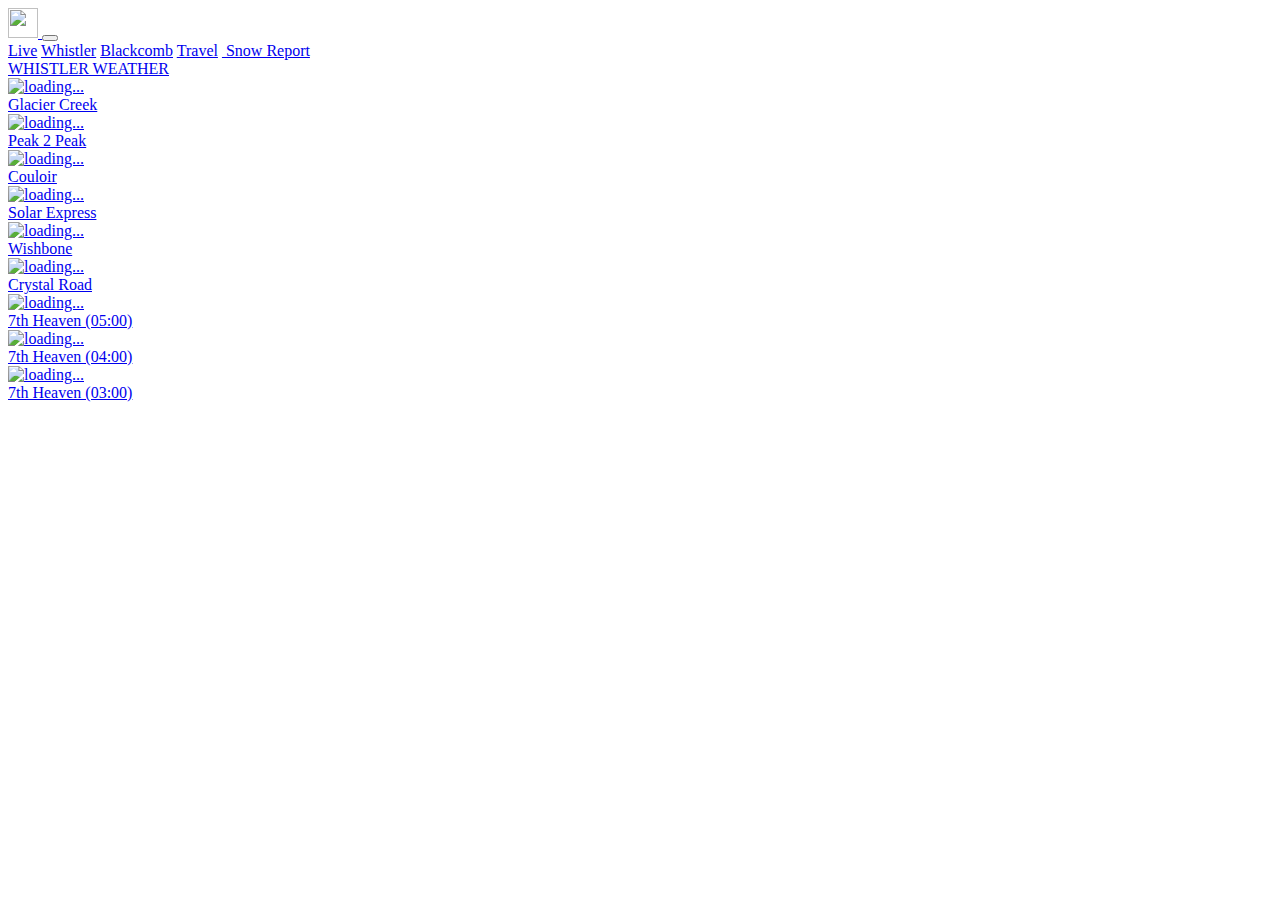
==== blackcomb.html @ 892f2b1a "rm unused css dependency" ====
<!DOCTYPE html>
<html>
    <head>
        <title>Live Stream</title>
        <meta charset="utf-8">
        <meta name="viewport" content="width=device-width, initial-scale=1">
        <script src="https://kit.fontawesome.com/9d6352f212.js" crossorigin="anonymous"></script>
        <link rel="icon" type="image/x-icon" href="images/favicon.ico" />
        <!-- Bootstrap CSS (v5) -->
        <link href="https://cdn.jsdelivr.net/npm/bootstrap@5.2.0/dist/css/bootstrap.min.css" rel="stylesheet" integrity="sha384-gH2yIJqKdNHPEq0n4Mqa/HGKIhSkIHeL5AyhkYV8i59U5AR6csBvApHHNl/vI1Bx" crossorigin="anonymous">
    </head>

    <body>
        
        <!-- Navbar -->
        <nav class="navbar sticky-top navbar-expand-lg navbar-dark bg-dark">
            <div class="container-fluid">
                <a class="navbar-brand" href="#">
                    <img src="images/logo.svg" width="30" height="30" alt="">
                </a>
                <button class="navbar-toggler" type="button" data-bs-toggle="collapse" data-bs-target="#navbarNav" aria-controls="navbarNav" aria-expanded="false" aria-label="Toggle navigation">
                    <span class="navbar-toggler-icon"></span>
                </button>
                <div class="collapse navbar-collapse" id="navbarNav">
                <div class="navbar-nav">
                    <a class="nav-link" aria-current="page" href="index.html">Live</a>
                    <a class="nav-link" href="whistler.html">Whistler</a>
                    <a class="nav-link active" href="blackcomb.html">Blackcomb</a>
                    <a class="nav-link" href="travel.html">Travel</a>
                    <a class="nav-link" href="https://secure.whistlerblackcomb.com/TomPDF/Default.aspx?Season=1&Type=bg"><i class="fa-solid fa-cloud-arrow-down"></i>&nbspSnow Report</a>
                </div>
                </div>
            </div>
        </nav>

        <!-- Weather widget -->
        <div>
            <a class="weatherwidget-io" href="https://forecast7.com/en/50d12n122d96/whistler/?unit=us" data-label_1="WHISTLER" data-label_2="WEATHER" data-theme="weather_one" >WHISTLER WEATHER</a>
            <script>
            !function(d,s,id){var js,fjs=d.getElementsByTagName(s)[0];if(!d.getElementById(id)){js=d.createElement(s);js.id=id;js.src='https://weatherwidget.io/js/widget.min.js';fjs.parentNode.insertBefore(js,fjs);}}(document,'script','weatherwidget-io-js');
            </script>
        </div>

        <!-- Main content -->
        <div class="containter-fluid p-3">

            <div class="row text-center mt-1 mb-3">
                <div class="col-lg-4">
                    <a class="fw-bold text-decoration-none" href="https://common.snow.com/Mtncams/3glaciercreek.jpg" target="_blank">
                        <img src="https://common.snow.com/Mtncams/3glaciercreek.jpg" style="width:100%" loading="lazy" alt="loading...">
                        <div class="text">Glacier Creek</div>
                    </a>
                </div>

                <div class="col-lg-4">
                    <a class="fw-bold text-decoration-none" href="https://common.snow.com/Mtncams/6p2p.jpg" target="_blank">
                        <img src="https://common.snow.com/Mtncams/6p2p.jpg" style="width:100%" loading="lazy" alt="loading...">
                        <div class="text">Peak 2 Peak</div>
                    </a>
                </div>

                <div class="col-lg-4">
                    <a class="fw-bold text-decoration-none" href="https://common.snow.com/Mtncams/5couloir.jpg" target="_blank">
                        <img src="https://common.snow.com/Mtncams/5couloir.jpg" style="width:100%" loading="lazy" alt="loading...">
                        <div class="text">Couloir</div>
                    </a>
                </div>
            </div>

            <div class="row text-center my-3">
                <div class="col-lg-4">
                    <a class="fw-bold text-decoration-none" href="https://common.snow.com/Mtncams/1solar.jpg" target="_blank">                                
                        <img src="https://common.snow.com/Mtncams/1solar.jpg" style="width:100%" loading="lazy" alt="loading...">
                        <div class="text">Solar Express</div>
                    </a>
                </div>

                <div class="col-lg-4">
                    <a class="fw-bold text-decoration-none" href="https://common.snow.com/Mtncams/2wishbone.jpg" target="_blank">
                        <img src="https://common.snow.com/Mtncams/2wishbone.jpg" style="width:100%" loading="lazy" alt="loading...">
                        <div class="text">Wishbone</div>
                    </a>
                </div>

                <div class="col-lg-4">
                    <a class="fw-bold text-decoration-none" href="https://www.whistlerpeak.com/wx_img/b4_L.jpg" target="_blank">
                        <img src="https://www.whistlerpeak.com/wx_img/b4_L.jpg" style="width:100%" loading="lazy" alt="loading...">
                        <div class="text">Crystal Road</div>
                    </a>
                </div>
            </div>

            <div class="row text-center my-3">
                <div class="col-lg-4 fw-bold">
                    <a id="seventh-a-href" class="fw-bold text-decoration-none" href="#" target="_blank">
                        <img id="seventh-a" src="" style="width:100%" loading="lazy" alt="loading...">
                        <div id="seventh-a-lbl" class="text"></div>
                    </a>
                </div>

                <div class="col-lg-4 fw-bold">
                    <a id="seventh-b-href" class="fw-bold text-decoration-none" href="#" target="_blank">
                        <img id="seventh-b" src="" style="width:100%" loading="lazy" alt="loading...">
                        <div id="seventh-b-lbl" class="text"></div>
                    </a>
                </div>

                <div class="col-lg-4 fw-bold">
                    <a id="seventh-c-href" class="fw-bold text-decoration-none" href="#" target="_blank">
                        <img id="seventh-c" src="" style="width:100%" loading="lazy" alt="loading...">
                        <div id="seventh-c-lbl" class="text"></div>
                    </a>
                </div>
            </div>

        </div>


        <!-- jQuery first, then Popper.js + Bootstrap JS -->
        <script src="https://code.jquery.com/jquery-3.5.1.slim.min.js" integrity="sha384-DfXdz2htPH0lsSSs5nCTpuj/zy4C+OGpamoFVy38MVBnE+IbbVYUew+OrCXaRkfj" crossorigin="anonymous"></script>
        <!-- JavaScript Bundle with Popper -->
        <script src="https://cdn.jsdelivr.net/npm/bootstrap@5.2.0/dist/js/bootstrap.bundle.min.js" integrity="sha384-A3rJD856KowSb7dwlZdYEkO39Gagi7vIsF0jrRAoQmDKKtQBHUuLZ9AsSv4jD4Xa" crossorigin="anonymous"></script>

        <!-- Seventh heaven cams -->
        <script type="text/javascript">
            n = new Date();
            y = n.getFullYear();
            m = n.getMonth() + 1; // returns (0-11). January = 0
            d = n.getDate();
            h = n.getHours();
    
            var h1;
            var h2;
            var h3;
    
            if (d < 10) {
                d = '0' + d;
            }
            if (m < 10) {
                m = '0' + m;
            }
            if (h > 2) {
                if (h < 10) {
                    h1 = '0' + h;
                    h2 = '0' + (h - 1);
                    h3 = '0' + (h - 2);
                } else {
                    h1 = h;
                    if (h - 1 < 10) {
                        h2 = '0' + (h - 1);
                    } else {
                        h2 = h - 1;
                    }
                    if (h - 2 < 10) {
                        h3 = '0' + (h - 2);
                    } else {
                        h3 = h - 2;
                    }
                }
            } else {
                h1 = h;
                h2 = h;
                h3 = h;
            }
            var a_link = "https://whistlerpeak.com/wx_img/seventh/" + y + "-" + m + "-" + d + "-" + h1 + ".jpg";
            var b_link = "https://whistlerpeak.com/wx_img/seventh/" + y + "-" + m + "-" + d + "-" + h2 + ".jpg";
            var c_link = "https://whistlerpeak.com/wx_img/seventh/" + y + "-" + m + "-" + d + "-" + h3 + ".jpg";
            document.getElementById("seventh-a").src = a_link;
            document.getElementById("seventh-b").src = b_link;
            document.getElementById("seventh-c").src = c_link;
            document.getElementById("seventh-a-href").href = a_link;
            document.getElementById("seventh-b-href").href = b_link;
            document.getElementById("seventh-c-href").href = c_link;
            document.getElementById("seventh-a-lbl").innerHTML = "7th Heaven (" + h1 + ":00)";
            document.getElementById("seventh-b-lbl").innerHTML = "7th Heaven (" + h2 + ":00)";
            document.getElementById("seventh-c-lbl").innerHTML = "7th Heaven (" + h3 + ":00)";
        </script>
    </body>
</html>
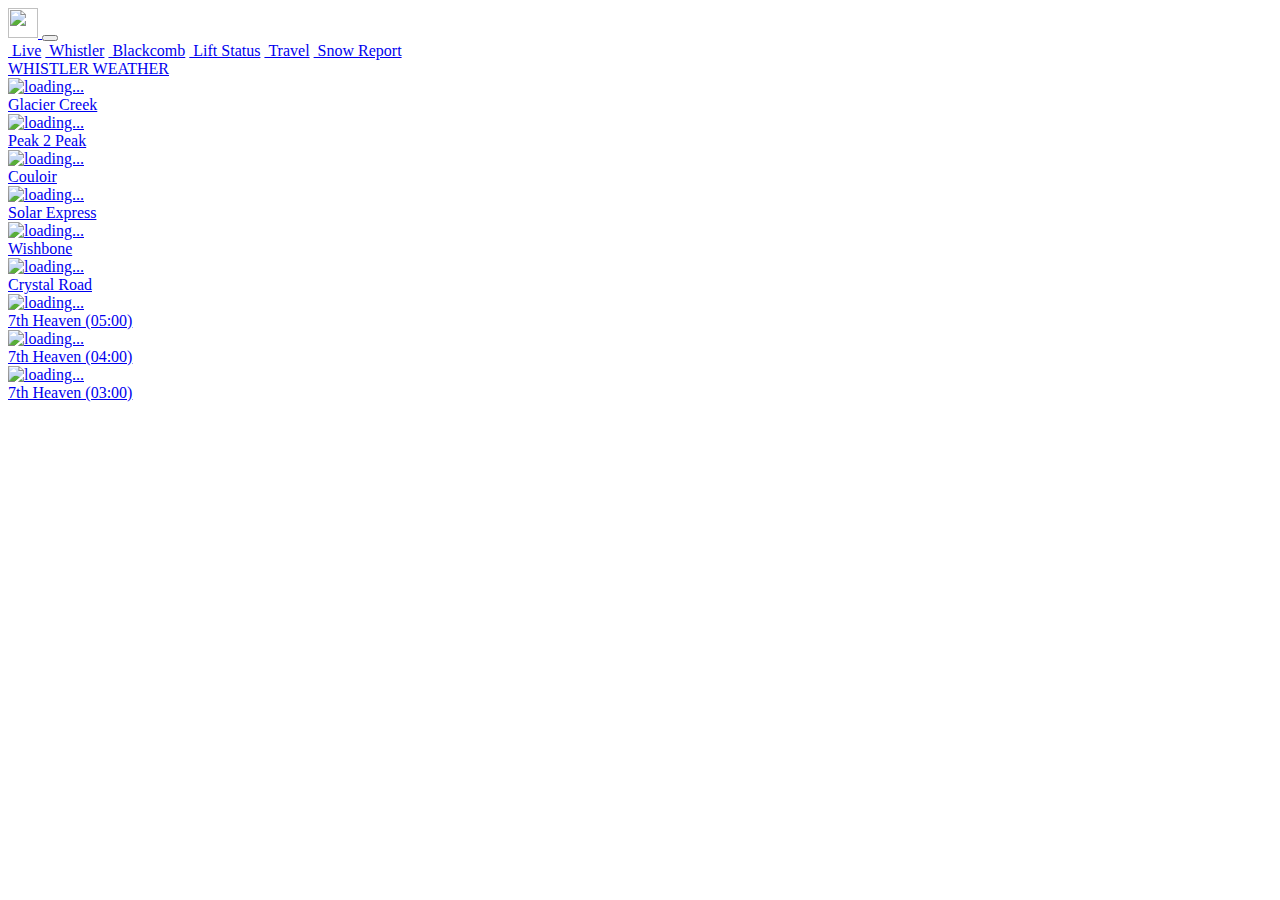
==== commit e7c93a91: "reformat index, update navbar" ====
--- a/blackcomb.html
+++ b/blackcomb.html
@@ -1,179 +1,349 @@
 <!DOCTYPE html>
 <html>
-    <head>
-        <title>Live Stream</title>
-        <meta charset="utf-8">
-        <meta name="viewport" content="width=device-width, initial-scale=1">
-        <script src="https://kit.fontawesome.com/9d6352f212.js" crossorigin="anonymous"></script>
-        <link rel="icon" type="image/x-icon" href="images/favicon.ico" />
-        <!-- Bootstrap CSS (v5) -->
-        <link href="https://cdn.jsdelivr.net/npm/bootstrap@5.2.0/dist/css/bootstrap.min.css" rel="stylesheet" integrity="sha384-gH2yIJqKdNHPEq0n4Mqa/HGKIhSkIHeL5AyhkYV8i59U5AR6csBvApHHNl/vI1Bx" crossorigin="anonymous">
-    </head>
-
-    <body>
-        
-        <!-- Navbar -->
-        <nav class="navbar sticky-top navbar-expand-lg navbar-dark bg-dark">
-            <div class="container-fluid">
-                <a class="navbar-brand" href="#">
-                    <img src="images/logo.svg" width="30" height="30" alt="">
-                </a>
-                <button class="navbar-toggler" type="button" data-bs-toggle="collapse" data-bs-target="#navbarNav" aria-controls="navbarNav" aria-expanded="false" aria-label="Toggle navigation">
-                    <span class="navbar-toggler-icon"></span>
-                </button>
-                <div class="collapse navbar-collapse" id="navbarNav">
-                <div class="navbar-nav">
-                    <a class="nav-link" aria-current="page" href="index.html">Live</a>
-                    <a class="nav-link" href="whistler.html">Whistler</a>
-                    <a class="nav-link active" href="blackcomb.html">Blackcomb</a>
-                    <a class="nav-link" href="travel.html">Travel</a>
-                    <a class="nav-link" href="https://secure.whistlerblackcomb.com/TomPDF/Default.aspx?Season=1&Type=bg"><i class="fa-solid fa-cloud-arrow-down"></i>&nbspSnow Report</a>
-                </div>
-                </div>
-            </div>
-        </nav>
-
-        <!-- Weather widget -->
-        <div>
-            <a class="weatherwidget-io" href="https://forecast7.com/en/50d12n122d96/whistler/?unit=us" data-label_1="WHISTLER" data-label_2="WEATHER" data-theme="weather_one" >WHISTLER WEATHER</a>
-            <script>
-            !function(d,s,id){var js,fjs=d.getElementsByTagName(s)[0];if(!d.getElementById(id)){js=d.createElement(s);js.id=id;js.src='https://weatherwidget.io/js/widget.min.js';fjs.parentNode.insertBefore(js,fjs);}}(document,'script','weatherwidget-io-js');
-            </script>
-        </div>
-
-        <!-- Main content -->
-        <div class="containter-fluid p-3">
-
-            <div class="row text-center mt-1 mb-3">
-                <div class="col-lg-4">
-                    <a class="fw-bold text-decoration-none" href="https://common.snow.com/Mtncams/3glaciercreek.jpg" target="_blank">
-                        <img src="https://common.snow.com/Mtncams/3glaciercreek.jpg" style="width:100%" loading="lazy" alt="loading...">
-                        <div class="text">Glacier Creek</div>
-                    </a>
-                </div>
-
-                <div class="col-lg-4">
-                    <a class="fw-bold text-decoration-none" href="https://common.snow.com/Mtncams/6p2p.jpg" target="_blank">
-                        <img src="https://common.snow.com/Mtncams/6p2p.jpg" style="width:100%" loading="lazy" alt="loading...">
-                        <div class="text">Peak 2 Peak</div>
-                    </a>
-                </div>
-
-                <div class="col-lg-4">
-                    <a class="fw-bold text-decoration-none" href="https://common.snow.com/Mtncams/5couloir.jpg" target="_blank">
-                        <img src="https://common.snow.com/Mtncams/5couloir.jpg" style="width:100%" loading="lazy" alt="loading...">
-                        <div class="text">Couloir</div>
-                    </a>
-                </div>
-            </div>
-
-            <div class="row text-center my-3">
-                <div class="col-lg-4">
-                    <a class="fw-bold text-decoration-none" href="https://common.snow.com/Mtncams/1solar.jpg" target="_blank">                                
-                        <img src="https://common.snow.com/Mtncams/1solar.jpg" style="width:100%" loading="lazy" alt="loading...">
-                        <div class="text">Solar Express</div>
-                    </a>
-                </div>
-
-                <div class="col-lg-4">
-                    <a class="fw-bold text-decoration-none" href="https://common.snow.com/Mtncams/2wishbone.jpg" target="_blank">
-                        <img src="https://common.snow.com/Mtncams/2wishbone.jpg" style="width:100%" loading="lazy" alt="loading...">
-                        <div class="text">Wishbone</div>
-                    </a>
-                </div>
-
-                <div class="col-lg-4">
-                    <a class="fw-bold text-decoration-none" href="https://www.whistlerpeak.com/wx_img/b4_L.jpg" target="_blank">
-                        <img src="https://www.whistlerpeak.com/wx_img/b4_L.jpg" style="width:100%" loading="lazy" alt="loading...">
-                        <div class="text">Crystal Road</div>
-                    </a>
-                </div>
-            </div>
-
-            <div class="row text-center my-3">
-                <div class="col-lg-4 fw-bold">
-                    <a id="seventh-a-href" class="fw-bold text-decoration-none" href="#" target="_blank">
-                        <img id="seventh-a" src="" style="width:100%" loading="lazy" alt="loading...">
-                        <div id="seventh-a-lbl" class="text"></div>
-                    </a>
-                </div>
-
-                <div class="col-lg-4 fw-bold">
-                    <a id="seventh-b-href" class="fw-bold text-decoration-none" href="#" target="_blank">
-                        <img id="seventh-b" src="" style="width:100%" loading="lazy" alt="loading...">
-                        <div id="seventh-b-lbl" class="text"></div>
-                    </a>
-                </div>
-
-                <div class="col-lg-4 fw-bold">
-                    <a id="seventh-c-href" class="fw-bold text-decoration-none" href="#" target="_blank">
-                        <img id="seventh-c" src="" style="width:100%" loading="lazy" alt="loading...">
-                        <div id="seventh-c-lbl" class="text"></div>
-                    </a>
-                </div>
-            </div>
-
-        </div>
-
-
-        <!-- jQuery first, then Popper.js + Bootstrap JS -->
-        <script src="https://code.jquery.com/jquery-3.5.1.slim.min.js" integrity="sha384-DfXdz2htPH0lsSSs5nCTpuj/zy4C+OGpamoFVy38MVBnE+IbbVYUew+OrCXaRkfj" crossorigin="anonymous"></script>
-        <!-- JavaScript Bundle with Popper -->
-        <script src="https://cdn.jsdelivr.net/npm/bootstrap@5.2.0/dist/js/bootstrap.bundle.min.js" integrity="sha384-A3rJD856KowSb7dwlZdYEkO39Gagi7vIsF0jrRAoQmDKKtQBHUuLZ9AsSv4jD4Xa" crossorigin="anonymous"></script>
-
-        <!-- Seventh heaven cams -->
-        <script type="text/javascript">
-            n = new Date();
-            y = n.getFullYear();
-            m = n.getMonth() + 1; // returns (0-11). January = 0
-            d = n.getDate();
-            h = n.getHours();
-    
-            var h1;
-            var h2;
-            var h3;
-    
-            if (d < 10) {
-                d = '0' + d;
-            }
-            if (m < 10) {
-                m = '0' + m;
-            }
-            if (h > 2) {
-                if (h < 10) {
-                    h1 = '0' + h;
-                    h2 = '0' + (h - 1);
-                    h3 = '0' + (h - 2);
-                } else {
-                    h1 = h;
-                    if (h - 1 < 10) {
-                        h2 = '0' + (h - 1);
-                    } else {
-                        h2 = h - 1;
-                    }
-                    if (h - 2 < 10) {
-                        h3 = '0' + (h - 2);
-                    } else {
-                        h3 = h - 2;
-                    }
-                }
-            } else {
-                h1 = h;
-                h2 = h;
-                h3 = h;
-            }
-            var a_link = "https://whistlerpeak.com/wx_img/seventh/" + y + "-" + m + "-" + d + "-" + h1 + ".jpg";
-            var b_link = "https://whistlerpeak.com/wx_img/seventh/" + y + "-" + m + "-" + d + "-" + h2 + ".jpg";
-            var c_link = "https://whistlerpeak.com/wx_img/seventh/" + y + "-" + m + "-" + d + "-" + h3 + ".jpg";
-            document.getElementById("seventh-a").src = a_link;
-            document.getElementById("seventh-b").src = b_link;
-            document.getElementById("seventh-c").src = c_link;
-            document.getElementById("seventh-a-href").href = a_link;
-            document.getElementById("seventh-b-href").href = b_link;
-            document.getElementById("seventh-c-href").href = c_link;
-            document.getElementById("seventh-a-lbl").innerHTML = "7th Heaven (" + h1 + ":00)";
-            document.getElementById("seventh-b-lbl").innerHTML = "7th Heaven (" + h2 + ":00)";
-            document.getElementById("seventh-c-lbl").innerHTML = "7th Heaven (" + h3 + ":00)";
-        </script>
-    </body>
-</html>+  <head>
+    <title>Blackcomb</title>
+    <meta charset="utf-8" />
+    <meta name="viewport" content="width=device-width, initial-scale=1" />
+    <script
+      src="https://kit.fontawesome.com/9d6352f212.js"
+      crossorigin="anonymous"
+    ></script>
+    <link rel="icon" type="image/x-icon" href="images/favicon.ico" />
+    <!-- Bootstrap CSS (v5) -->
+    <link
+      href="https://cdn.jsdelivr.net/npm/bootstrap@5.2.0/dist/css/bootstrap.min.css"
+      rel="stylesheet"
+      integrity="sha384-gH2yIJqKdNHPEq0n4Mqa/HGKIhSkIHeL5AyhkYV8i59U5AR6csBvApHHNl/vI1Bx"
+      crossorigin="anonymous"
+    />
+  </head>
+
+  <body>
+    <!-- Navbar -->
+    <nav class="navbar sticky-top navbar-expand-lg navbar-dark bg-dark">
+      <div class="container-fluid">
+        <a class="navbar-brand" href="#">
+          <img src="images/logo.svg" width="30" height="30" alt="" />
+        </a>
+        <button
+          class="navbar-toggler"
+          type="button"
+          data-bs-toggle="collapse"
+          data-bs-target="#navbarNav"
+          aria-controls="navbarNav"
+          aria-expanded="false"
+          aria-label="Toggle navigation"
+        >
+          <span class="navbar-toggler-icon"></span>
+        </button>
+        <div class="collapse navbar-collapse" id="navbarNav">
+          <div class="navbar-nav">
+            <a class="nav-link active" aria-current="page" href="index.html"
+              ><i class="fa-solid fa-circle-play"></i>&nbspLive</a
+            >
+            <a class="nav-link" href="whistler.html"
+              ><i class="fa-solid fa-mountain"></i>&nbspWhistler</a
+            >
+            <a class="nav-link" href="blackcomb.html"
+              ><i class="fa-solid fa-mountain"></i>&nbspBlackcomb</a
+            >
+            <a
+              class="nav-link"
+              href="https://www.whistlerblackcomb.com/the-mountain/mountain-conditions/terrain-and-lift-status.aspx"
+              ><i class="fa-solid fa-cable-car"></i>&nbspLift Status</a
+            >
+            <a class="nav-link" href="travel.html"
+              ><i class="fa-solid fa-car"></i>&nbspTravel</a
+            >
+            <a
+              class="nav-link"
+              href="https://secure.whistlerblackcomb.com/TomPDF/Default.aspx?Season=1&Type=bg"
+              ><i class="fa-solid fa-cloud-arrow-down"></i>&nbspSnow Report</a
+            >
+          </div>
+        </div>
+      </div>
+    </nav>
+
+    <!-- Weather widget -->
+    <div>
+      <a
+        class="weatherwidget-io"
+        href="https://forecast7.com/en/50d12n122d96/whistler/?unit=us"
+        data-label_1="WHISTLER"
+        data-label_2="WEATHER"
+        data-theme="weather_one"
+        >WHISTLER WEATHER</a
+      >
+      <script>
+        !(function (d, s, id) {
+          var js,
+            fjs = d.getElementsByTagName(s)[0];
+          if (!d.getElementById(id)) {
+            js = d.createElement(s);
+            js.id = id;
+            js.src = "https://weatherwidget.io/js/widget.min.js";
+            fjs.parentNode.insertBefore(js, fjs);
+          }
+        })(document, "script", "weatherwidget-io-js");
+      </script>
+    </div>
+
+    <!-- Main content -->
+    <div class="containter-fluid p-3">
+      <div class="row text-center mt-1 mb-3">
+        <div class="col-lg-4">
+          <a
+            class="fw-bold text-decoration-none"
+            href="https://common.snow.com/Mtncams/3glaciercreek.jpg"
+            target="_blank"
+          >
+            <img
+              src="https://common.snow.com/Mtncams/3glaciercreek.jpg"
+              style="width: 100%"
+              loading="lazy"
+              alt="loading..."
+            />
+            <div class="text">Glacier Creek</div>
+          </a>
+        </div>
+
+        <div class="col-lg-4">
+          <a
+            class="fw-bold text-decoration-none"
+            href="https://common.snow.com/Mtncams/6p2p.jpg"
+            target="_blank"
+          >
+            <img
+              src="https://common.snow.com/Mtncams/6p2p.jpg"
+              style="width: 100%"
+              loading="lazy"
+              alt="loading..."
+            />
+            <div class="text">Peak 2 Peak</div>
+          </a>
+        </div>
+
+        <div class="col-lg-4">
+          <a
+            class="fw-bold text-decoration-none"
+            href="https://common.snow.com/Mtncams/5couloir.jpg"
+            target="_blank"
+          >
+            <img
+              src="https://common.snow.com/Mtncams/5couloir.jpg"
+              style="width: 100%"
+              loading="lazy"
+              alt="loading..."
+            />
+            <div class="text">Couloir</div>
+          </a>
+        </div>
+      </div>
+
+      <div class="row text-center my-3">
+        <div class="col-lg-4">
+          <a
+            class="fw-bold text-decoration-none"
+            href="https://common.snow.com/Mtncams/1solar.jpg"
+            target="_blank"
+          >
+            <img
+              src="https://common.snow.com/Mtncams/1solar.jpg"
+              style="width: 100%"
+              loading="lazy"
+              alt="loading..."
+            />
+            <div class="text">Solar Express</div>
+          </a>
+        </div>
+
+        <div class="col-lg-4">
+          <a
+            class="fw-bold text-decoration-none"
+            href="https://common.snow.com/Mtncams/2wishbone.jpg"
+            target="_blank"
+          >
+            <img
+              src="https://common.snow.com/Mtncams/2wishbone.jpg"
+              style="width: 100%"
+              loading="lazy"
+              alt="loading..."
+            />
+            <div class="text">Wishbone</div>
+          </a>
+        </div>
+
+        <div class="col-lg-4">
+          <a
+            class="fw-bold text-decoration-none"
+            href="https://www.whistlerpeak.com/wx_img/b4_L.jpg"
+            target="_blank"
+          >
+            <img
+              src="https://www.whistlerpeak.com/wx_img/b4_L.jpg"
+              style="width: 100%"
+              loading="lazy"
+              alt="loading..."
+            />
+            <div class="text">Crystal Road</div>
+          </a>
+        </div>
+      </div>
+
+      <div class="row text-center my-3">
+        <div class="col-lg-4 fw-bold">
+          <a
+            id="seventh-a-href"
+            class="fw-bold text-decoration-none"
+            href="#"
+            target="_blank"
+          >
+            <img
+              id="seventh-a"
+              src=""
+              style="width: 100%"
+              loading="lazy"
+              alt="loading..."
+            />
+            <div id="seventh-a-lbl" class="text"></div>
+          </a>
+        </div>
+
+        <div class="col-lg-4 fw-bold">
+          <a
+            id="seventh-b-href"
+            class="fw-bold text-decoration-none"
+            href="#"
+            target="_blank"
+          >
+            <img
+              id="seventh-b"
+              src=""
+              style="width: 100%"
+              loading="lazy"
+              alt="loading..."
+            />
+            <div id="seventh-b-lbl" class="text"></div>
+          </a>
+        </div>
+
+        <div class="col-lg-4 fw-bold">
+          <a
+            id="seventh-c-href"
+            class="fw-bold text-decoration-none"
+            href="#"
+            target="_blank"
+          >
+            <img
+              id="seventh-c"
+              src=""
+              style="width: 100%"
+              loading="lazy"
+              alt="loading..."
+            />
+            <div id="seventh-c-lbl" class="text"></div>
+          </a>
+        </div>
+      </div>
+    </div>
+
+    <!-- jQuery first, then Popper.js + Bootstrap JS -->
+    <script
+      src="https://code.jquery.com/jquery-3.5.1.slim.min.js"
+      integrity="sha384-DfXdz2htPH0lsSSs5nCTpuj/zy4C+OGpamoFVy38MVBnE+IbbVYUew+OrCXaRkfj"
+      crossorigin="anonymous"
+    ></script>
+    <!-- JavaScript Bundle with Popper -->
+    <script
+      src="https://cdn.jsdelivr.net/npm/bootstrap@5.2.0/dist/js/bootstrap.bundle.min.js"
+      integrity="sha384-A3rJD856KowSb7dwlZdYEkO39Gagi7vIsF0jrRAoQmDKKtQBHUuLZ9AsSv4jD4Xa"
+      crossorigin="anonymous"
+    ></script>
+
+    <!-- Seventh heaven cams -->
+    <script type="text/javascript">
+      n = new Date();
+      y = n.getFullYear();
+      m = n.getMonth() + 1; // returns (0-11). January = 0
+      d = n.getDate();
+      h = n.getHours();
+
+      var h1;
+      var h2;
+      var h3;
+
+      if (d < 10) {
+        d = "0" + d;
+      }
+      if (m < 10) {
+        m = "0" + m;
+      }
+      if (h > 2) {
+        if (h < 10) {
+          h1 = "0" + h;
+          h2 = "0" + (h - 1);
+          h3 = "0" + (h - 2);
+        } else {
+          h1 = h;
+          if (h - 1 < 10) {
+            h2 = "0" + (h - 1);
+          } else {
+            h2 = h - 1;
+          }
+          if (h - 2 < 10) {
+            h3 = "0" + (h - 2);
+          } else {
+            h3 = h - 2;
+          }
+        }
+      } else {
+        h1 = h;
+        h2 = h;
+        h3 = h;
+      }
+      var a_link =
+        "https://whistlerpeak.com/wx_img/seventh/" +
+        y +
+        "-" +
+        m +
+        "-" +
+        d +
+        "-" +
+        h1 +
+        ".jpg";
+      var b_link =
+        "https://whistlerpeak.com/wx_img/seventh/" +
+        y +
+        "-" +
+        m +
+        "-" +
+        d +
+        "-" +
+        h2 +
+        ".jpg";
+      var c_link =
+        "https://whistlerpeak.com/wx_img/seventh/" +
+        y +
+        "-" +
+        m +
+        "-" +
+        d +
+        "-" +
+        h3 +
+        ".jpg";
+      document.getElementById("seventh-a").src = a_link;
+      document.getElementById("seventh-b").src = b_link;
+      document.getElementById("seventh-c").src = c_link;
+      document.getElementById("seventh-a-href").href = a_link;
+      document.getElementById("seventh-b-href").href = b_link;
+      document.getElementById("seventh-c-href").href = c_link;
+      document.getElementById("seventh-a-lbl").innerHTML =
+        "7th Heaven (" + h1 + ":00)";
+      document.getElementById("seventh-b-lbl").innerHTML =
+        "7th Heaven (" + h2 + ":00)";
+      document.getElementById("seventh-c-lbl").innerHTML =
+        "7th Heaven (" + h3 + ":00)";
+    </script>
+  </body>
+</html>
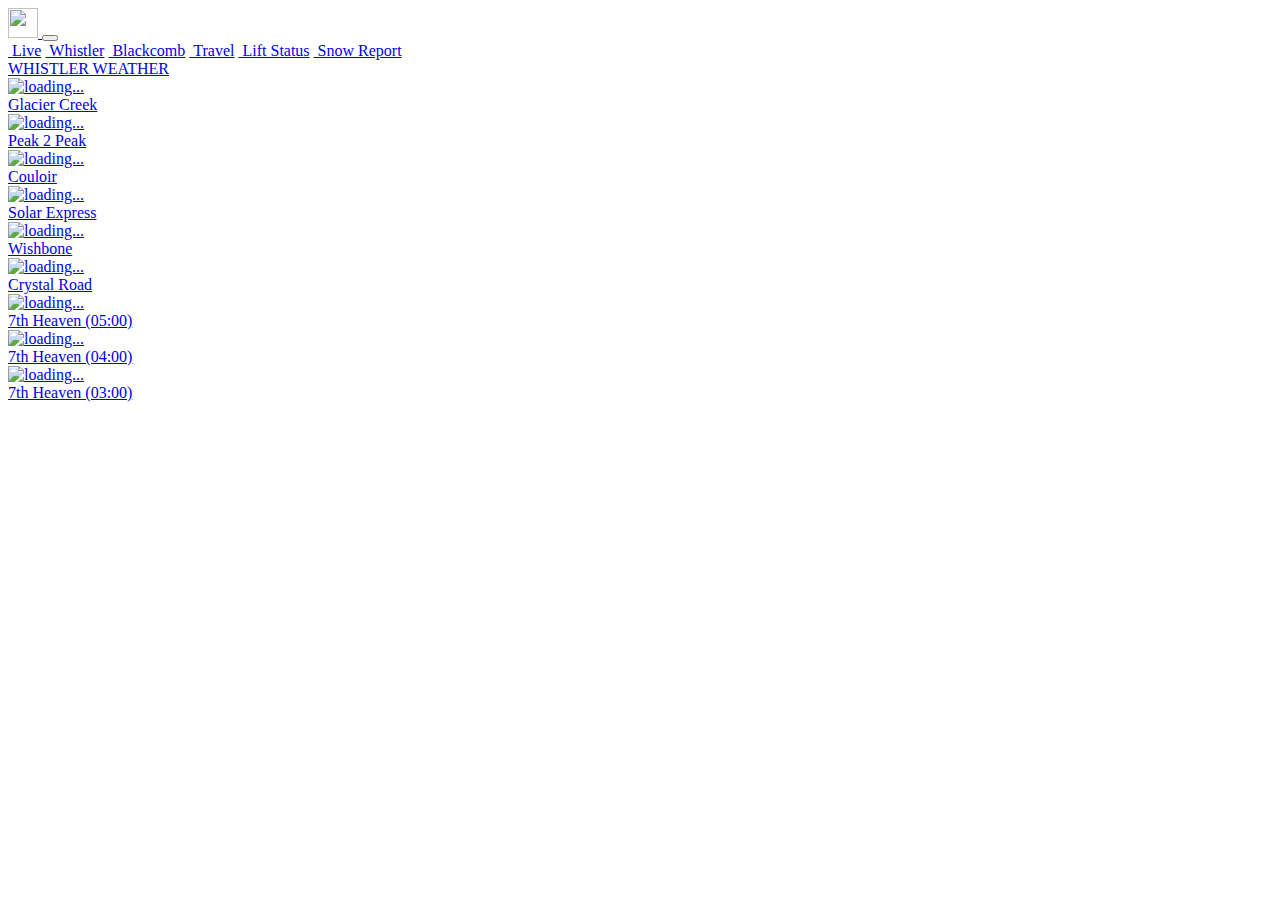
==== commit 8c407cc5: "reorder navbar links" ====
--- a/blackcomb.html
+++ b/blackcomb.html
@@ -47,13 +47,13 @@
             <a class="nav-link" href="blackcomb.html"
               ><i class="fa-solid fa-mountain"></i>&nbspBlackcomb</a
             >
+            <a class="nav-link" href="travel.html"
+              ><i class="fa-solid fa-car"></i>&nbspTravel</a
+            >
             <a
               class="nav-link"
               href="https://www.whistlerblackcomb.com/the-mountain/mountain-conditions/terrain-and-lift-status.aspx"
               ><i class="fa-solid fa-cable-car"></i>&nbspLift Status</a
-            >
-            <a class="nav-link" href="travel.html"
-              ><i class="fa-solid fa-car"></i>&nbspTravel</a
             >
             <a
               class="nav-link"
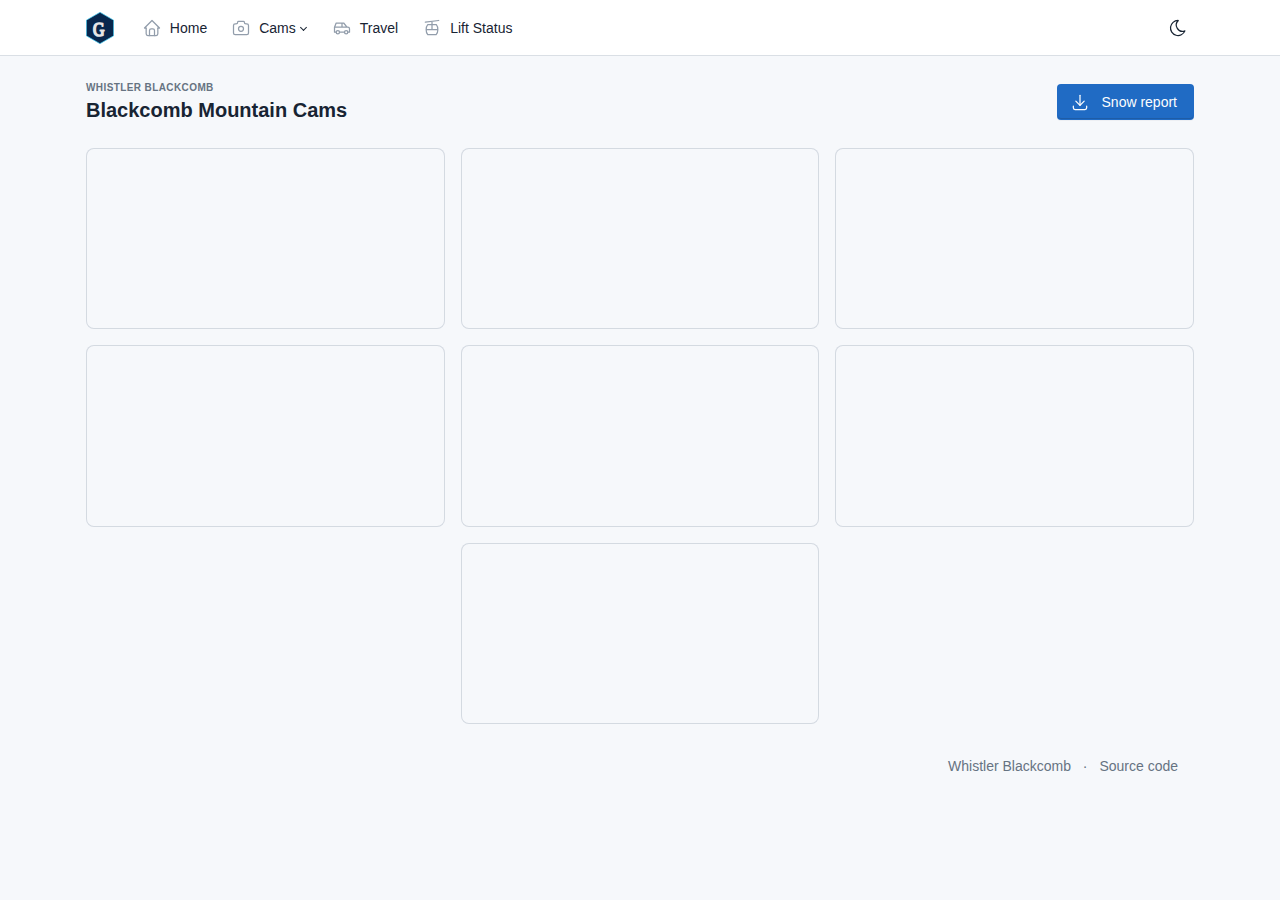
==== commit d9687407: "restyle using tabler" ====
--- a/blackcomb.html
+++ b/blackcomb.html
@@ -1,349 +1,309 @@
-<!DOCTYPE html>
-<html>
-  <head>
-    <title>Blackcomb</title>
+<!doctype html>
+<html lang="en">
+
+<head>
     <meta charset="utf-8" />
-    <meta name="viewport" content="width=device-width, initial-scale=1" />
-    <script
-      src="https://kit.fontawesome.com/9d6352f212.js"
-      crossorigin="anonymous"
-    ></script>
-    <link rel="icon" type="image/x-icon" href="images/favicon.ico" />
-    <!-- Bootstrap CSS (v5) -->
-    <link
-      href="https://cdn.jsdelivr.net/npm/bootstrap@5.2.0/dist/css/bootstrap.min.css"
-      rel="stylesheet"
-      integrity="sha384-gH2yIJqKdNHPEq0n4Mqa/HGKIhSkIHeL5AyhkYV8i59U5AR6csBvApHHNl/vI1Bx"
-      crossorigin="anonymous"
-    />
-  </head>
-
-  <body>
-    <!-- Navbar -->
-    <nav class="navbar sticky-top navbar-expand-lg navbar-dark bg-dark">
-      <div class="container-fluid">
-        <a class="navbar-brand" href="#">
-          <img src="images/logo.svg" width="30" height="30" alt="" />
-        </a>
-        <button
-          class="navbar-toggler"
-          type="button"
-          data-bs-toggle="collapse"
-          data-bs-target="#navbarNav"
-          aria-controls="navbarNav"
-          aria-expanded="false"
-          aria-label="Toggle navigation"
-        >
-          <span class="navbar-toggler-icon"></span>
-        </button>
-        <div class="collapse navbar-collapse" id="navbarNav">
-          <div class="navbar-nav">
-            <a class="nav-link active" aria-current="page" href="index.html"
-              ><i class="fa-solid fa-circle-play"></i>&nbspLive</a
-            >
-            <a class="nav-link" href="whistler.html"
-              ><i class="fa-solid fa-mountain"></i>&nbspWhistler</a
-            >
-            <a class="nav-link" href="blackcomb.html"
-              ><i class="fa-solid fa-mountain"></i>&nbspBlackcomb</a
-            >
-            <a class="nav-link" href="travel.html"
-              ><i class="fa-solid fa-car"></i>&nbspTravel</a
-            >
-            <a
-              class="nav-link"
-              href="https://www.whistlerblackcomb.com/the-mountain/mountain-conditions/terrain-and-lift-status.aspx"
-              ><i class="fa-solid fa-cable-car"></i>&nbspLift Status</a
-            >
-            <a
-              class="nav-link"
-              href="https://secure.whistlerblackcomb.com/TomPDF/Default.aspx?Season=1&Type=bg"
-              ><i class="fa-solid fa-cloud-arrow-down"></i>&nbspSnow Report</a
-            >
-          </div>
-        </div>
-      </div>
-    </nav>
-
-    <!-- Weather widget -->
-    <div>
-      <a
-        class="weatherwidget-io"
-        href="https://forecast7.com/en/50d12n122d96/whistler/?unit=us"
-        data-label_1="WHISTLER"
-        data-label_2="WEATHER"
-        data-theme="weather_one"
-        >WHISTLER WEATHER</a
-      >
-      <script>
-        !(function (d, s, id) {
-          var js,
-            fjs = d.getElementsByTagName(s)[0];
-          if (!d.getElementById(id)) {
-            js = d.createElement(s);
-            js.id = id;
-            js.src = "https://weatherwidget.io/js/widget.min.js";
-            fjs.parentNode.insertBefore(js, fjs);
-          }
-        })(document, "script", "weatherwidget-io-js");
-      </script>
-    </div>
-
-    <!-- Main content -->
-    <div class="containter-fluid p-3">
-      <div class="row text-center mt-1 mb-3">
-        <div class="col-lg-4">
-          <a
-            class="fw-bold text-decoration-none"
-            href="https://common.snow.com/Mtncams/3glaciercreek.jpg"
-            target="_blank"
-          >
-            <img
-              src="https://common.snow.com/Mtncams/3glaciercreek.jpg"
-              style="width: 100%"
-              loading="lazy"
-              alt="loading..."
-            />
-            <div class="text">Glacier Creek</div>
-          </a>
-        </div>
-
-        <div class="col-lg-4">
-          <a
-            class="fw-bold text-decoration-none"
-            href="https://common.snow.com/Mtncams/6p2p.jpg"
-            target="_blank"
-          >
-            <img
-              src="https://common.snow.com/Mtncams/6p2p.jpg"
-              style="width: 100%"
-              loading="lazy"
-              alt="loading..."
-            />
-            <div class="text">Peak 2 Peak</div>
-          </a>
-        </div>
-
-        <div class="col-lg-4">
-          <a
-            class="fw-bold text-decoration-none"
-            href="https://common.snow.com/Mtncams/5couloir.jpg"
-            target="_blank"
-          >
-            <img
-              src="https://common.snow.com/Mtncams/5couloir.jpg"
-              style="width: 100%"
-              loading="lazy"
-              alt="loading..."
-            />
-            <div class="text">Couloir</div>
-          </a>
-        </div>
-      </div>
-
-      <div class="row text-center my-3">
-        <div class="col-lg-4">
-          <a
-            class="fw-bold text-decoration-none"
-            href="https://common.snow.com/Mtncams/1solar.jpg"
-            target="_blank"
-          >
-            <img
-              src="https://common.snow.com/Mtncams/1solar.jpg"
-              style="width: 100%"
-              loading="lazy"
-              alt="loading..."
-            />
-            <div class="text">Solar Express</div>
-          </a>
-        </div>
-
-        <div class="col-lg-4">
-          <a
-            class="fw-bold text-decoration-none"
-            href="https://common.snow.com/Mtncams/2wishbone.jpg"
-            target="_blank"
-          >
-            <img
-              src="https://common.snow.com/Mtncams/2wishbone.jpg"
-              style="width: 100%"
-              loading="lazy"
-              alt="loading..."
-            />
-            <div class="text">Wishbone</div>
-          </a>
-        </div>
-
-        <div class="col-lg-4">
-          <a
-            class="fw-bold text-decoration-none"
-            href="https://www.whistlerpeak.com/wx_img/b4_L.jpg"
-            target="_blank"
-          >
-            <img
-              src="https://www.whistlerpeak.com/wx_img/b4_L.jpg"
-              style="width: 100%"
-              loading="lazy"
-              alt="loading..."
-            />
-            <div class="text">Crystal Road</div>
-          </a>
-        </div>
-      </div>
-
-      <div class="row text-center my-3">
-        <div class="col-lg-4 fw-bold">
-          <a
-            id="seventh-a-href"
-            class="fw-bold text-decoration-none"
-            href="#"
-            target="_blank"
-          >
-            <img
-              id="seventh-a"
-              src=""
-              style="width: 100%"
-              loading="lazy"
-              alt="loading..."
-            />
-            <div id="seventh-a-lbl" class="text"></div>
-          </a>
-        </div>
-
-        <div class="col-lg-4 fw-bold">
-          <a
-            id="seventh-b-href"
-            class="fw-bold text-decoration-none"
-            href="#"
-            target="_blank"
-          >
-            <img
-              id="seventh-b"
-              src=""
-              style="width: 100%"
-              loading="lazy"
-              alt="loading..."
-            />
-            <div id="seventh-b-lbl" class="text"></div>
-          </a>
-        </div>
-
-        <div class="col-lg-4 fw-bold">
-          <a
-            id="seventh-c-href"
-            class="fw-bold text-decoration-none"
-            href="#"
-            target="_blank"
-          >
-            <img
-              id="seventh-c"
-              src=""
-              style="width: 100%"
-              loading="lazy"
-              alt="loading..."
-            />
-            <div id="seventh-c-lbl" class="text"></div>
-          </a>
-        </div>
-      </div>
-    </div>
-
-    <!-- jQuery first, then Popper.js + Bootstrap JS -->
-    <script
-      src="https://code.jquery.com/jquery-3.5.1.slim.min.js"
-      integrity="sha384-DfXdz2htPH0lsSSs5nCTpuj/zy4C+OGpamoFVy38MVBnE+IbbVYUew+OrCXaRkfj"
-      crossorigin="anonymous"
-    ></script>
-    <!-- JavaScript Bundle with Popper -->
-    <script
-      src="https://cdn.jsdelivr.net/npm/bootstrap@5.2.0/dist/js/bootstrap.bundle.min.js"
-      integrity="sha384-A3rJD856KowSb7dwlZdYEkO39Gagi7vIsF0jrRAoQmDKKtQBHUuLZ9AsSv4jD4Xa"
-      crossorigin="anonymous"
-    ></script>
-
-    <!-- Seventh heaven cams -->
-    <script type="text/javascript">
-      n = new Date();
-      y = n.getFullYear();
-      m = n.getMonth() + 1; // returns (0-11). January = 0
-      d = n.getDate();
-      h = n.getHours();
-
-      var h1;
-      var h2;
-      var h3;
-
-      if (d < 10) {
-        d = "0" + d;
-      }
-      if (m < 10) {
-        m = "0" + m;
-      }
-      if (h > 2) {
-        if (h < 10) {
-          h1 = "0" + h;
-          h2 = "0" + (h - 1);
-          h3 = "0" + (h - 2);
-        } else {
-          h1 = h;
-          if (h - 1 < 10) {
-            h2 = "0" + (h - 1);
-          } else {
-            h2 = h - 1;
-          }
-          if (h - 2 < 10) {
-            h3 = "0" + (h - 2);
-          } else {
-            h3 = h - 2;
-          }
+    <meta name="viewport" content="width=device-width, initial-scale=1, viewport-fit=cover" />
+    <meta http-equiv="X-UA-Compatible" content="ie=edge" />
+    <link rel="icon" href="./static/favicon.ico" type="image/x-icon" />
+    <title>Blackcomb Cams</title>
+    <!-- CSS files -->
+    <link href="./static/css/tabler.min.css" rel="stylesheet" />
+    <style>
+        @import url('https://rsms.me/inter/inter.css');
+
+        :root {
+            --tblr-font-sans-serif: 'Inter Var', -apple-system, BlinkMacSystemFont, San Francisco, Segoe UI, Roboto, Helvetica Neue, sans-serif;
         }
-      } else {
-        h1 = h;
-        h2 = h;
-        h3 = h;
-      }
-      var a_link =
-        "https://whistlerpeak.com/wx_img/seventh/" +
-        y +
-        "-" +
-        m +
-        "-" +
-        d +
-        "-" +
-        h1 +
-        ".jpg";
-      var b_link =
-        "https://whistlerpeak.com/wx_img/seventh/" +
-        y +
-        "-" +
-        m +
-        "-" +
-        d +
-        "-" +
-        h2 +
-        ".jpg";
-      var c_link =
-        "https://whistlerpeak.com/wx_img/seventh/" +
-        y +
-        "-" +
-        m +
-        "-" +
-        d +
-        "-" +
-        h3 +
-        ".jpg";
-      document.getElementById("seventh-a").src = a_link;
-      document.getElementById("seventh-b").src = b_link;
-      document.getElementById("seventh-c").src = c_link;
-      document.getElementById("seventh-a-href").href = a_link;
-      document.getElementById("seventh-b-href").href = b_link;
-      document.getElementById("seventh-c-href").href = c_link;
-      document.getElementById("seventh-a-lbl").innerHTML =
-        "7th Heaven (" + h1 + ":00)";
-      document.getElementById("seventh-b-lbl").innerHTML =
-        "7th Heaven (" + h2 + ":00)";
-      document.getElementById("seventh-c-lbl").innerHTML =
-        "7th Heaven (" + h3 + ":00)";
-    </script>
-  </body>
-</html>
+
+        body {
+            font-feature-settings: "cv03", "cv04", "cv11";
+        }
+    </style>
+</head>
+
+<body>
+    <script src="./static/js/whistler-theme.js"></script>
+    <div class="page">
+        <!-- Navbar -->
+        <header class="navbar navbar-expand-md d-print-none">
+            <div class="container-xl">
+                <button class="navbar-toggler" type="button" data-bs-toggle="collapse" data-bs-target="#navbar-menu"
+                    aria-controls="navbar-menu" aria-expanded="false" aria-label="Toggle navigation">
+                    <span class="navbar-toggler-icon"></span>
+                </button>
+                <h1 class="navbar-brand navbar-brand-autodark d-none-navbar-horizontal pe-0 pe-md-3">
+                    <a href="./index.html">
+                        <img src="./static/logo.svg" width="110" height="32" alt="Tabler" class="navbar-brand-image">
+                    </a>
+                </h1>
+                <div class="navbar-nav flex-row order-md-last">
+                    <div class="d-none d-md-flex">
+                        <a href="?theme=dark" class="nav-link px-0 hide-theme-dark" title="Enable dark mode"
+                            data-bs-toggle="tooltip" data-bs-placement="bottom">
+                            <!-- Download SVG icon from http://tabler-icons.io/i/moon -->
+                            <svg xmlns="http://www.w3.org/2000/svg" class="icon" width="24" height="24"
+                                viewBox="0 0 24 24" stroke-width="2" stroke="currentColor" fill="none"
+                                stroke-linecap="round" stroke-linejoin="round">
+                                <path stroke="none" d="M0 0h24v24H0z" fill="none" />
+                                <path
+                                    d="M12 3c.132 0 .263 0 .393 0a7.5 7.5 0 0 0 7.92 12.446a9 9 0 1 1 -8.313 -12.454z" />
+                            </svg>
+                        </a>
+                        <a href="?theme=light" class="nav-link px-0 hide-theme-light" title="Enable light mode"
+                            data-bs-toggle="tooltip" data-bs-placement="bottom">
+                            <!-- Download SVG icon from http://tabler-icons.io/i/sun -->
+                            <svg xmlns="http://www.w3.org/2000/svg" class="icon" width="24" height="24"
+                                viewBox="0 0 24 24" stroke-width="2" stroke="currentColor" fill="none"
+                                stroke-linecap="round" stroke-linejoin="round">
+                                <path stroke="none" d="M0 0h24v24H0z" fill="none" />
+                                <path d="M12 12m-4 0a4 4 0 1 0 8 0a4 4 0 1 0 -8 0" />
+                                <path
+                                    d="M3 12h1m8 -9v1m8 8h1m-9 8v1m-6.4 -15.4l.7 .7m12.1 -.7l-.7 .7m0 11.4l.7 .7m-12.1 -.7l-.7 .7" />
+                            </svg>
+                        </a>
+                    </div>
+                </div>
+                <div class="collapse navbar-collapse" id="navbar-menu">
+                    <div class="d-flex flex-column flex-md-row flex-fill align-items-stretch align-items-md-center">
+                        <ul class="navbar-nav">
+                            <li class="nav-item">
+                                <a class="nav-link" href="./index.html">
+                                    <span
+                                        class="nav-link-icon d-md-none d-lg-inline-block"><!-- Download SVG icon from http://tabler-icons.io/i/home -->
+                                        <svg xmlns="http://www.w3.org/2000/svg" class="icon" width="24" height="24"
+                                            viewBox="0 0 24 24" stroke-width="2" stroke="currentColor" fill="none"
+                                            stroke-linecap="round" stroke-linejoin="round">
+                                            <path stroke="none" d="M0 0h24v24H0z" fill="none" />
+                                            <path d="M5 12l-2 0l9 -9l9 9l-2 0" />
+                                            <path d="M5 12v7a2 2 0 0 0 2 2h10a2 2 0 0 0 2 -2v-7" />
+                                            <path d="M9 21v-6a2 2 0 0 1 2 -2h2a2 2 0 0 1 2 2v6" />
+                                        </svg>
+                                    </span>
+                                    <span class="nav-link-title">
+                                        Home
+                                    </span>
+                                </a>
+                            </li>
+                            <li class="nav-item dropdown">
+                                <a class="nav-link dropdown-toggle" href="#navbar-extra" data-bs-toggle="dropdown"
+                                    data-bs-auto-close="outside" role="button" aria-expanded="false">
+                                    <span class="nav-link-icon d-md-none d-lg-inline-block">
+                                        <svg xmlns="http://www.w3.org/2000/svg"
+                                            class="icon icon-tabler icon-tabler-camera" width="24" height="24"
+                                            viewBox="0 0 24 24" stroke-width="2" stroke="currentColor" fill="none"
+                                            stroke-linecap="round" stroke-linejoin="round">
+                                            <path stroke="none" d="M0 0h24v24H0z" fill="none" />
+                                            <path
+                                                d="M5 7h1a2 2 0 0 0 2 -2a1 1 0 0 1 1 -1h6a1 1 0 0 1 1 1a2 2 0 0 0 2 2h1a2 2 0 0 1 2 2v9a2 2 0 0 1 -2 2h-14a2 2 0 0 1 -2 -2v-9a2 2 0 0 1 2 -2" />
+                                            <path d="M9 13a3 3 0 1 0 6 0a3 3 0 0 0 -6 0" />
+                                        </svg>
+                                    </span>
+                                    <span class="nav-link-title">
+                                        Cams
+                                    </span>
+                                </a>
+                                <div class="dropdown-menu">
+                                    <div class="dropdown-menu-columns">
+                                        <div class="dropdown-menu-column">
+                                            <a class="dropdown-item" href="./whistler.html">
+                                                Whistler
+                                            </a>
+                                            <a class="dropdown-item" href="./blackcomb.html">
+                                                Blackcomb
+                                            </a>
+                                        </div>
+                                    </div>
+                                </div>
+                            </li>
+                            <li class="nav-item">
+                                <a class="nav-link" href="./travel.html">
+                                    <span class="nav-link-icon d-md-none d-lg-inline-block">
+                                        <svg xmlns="http://www.w3.org/2000/svg" class="icon icon-tabler icon-tabler-car"
+                                            width="24" height="24" viewBox="0 0 24 24" stroke-width="2"
+                                            stroke="currentColor" fill="none" stroke-linecap="round"
+                                            stroke-linejoin="round">
+                                            <path stroke="none" d="M0 0h24v24H0z" fill="none" />
+                                            <path d="M7 17m-2 0a2 2 0 1 0 4 0a2 2 0 1 0 -4 0" />
+                                            <path d="M17 17m-2 0a2 2 0 1 0 4 0a2 2 0 1 0 -4 0" />
+                                            <path
+                                                d="M5 17h-2v-6l2 -5h9l4 5h1a2 2 0 0 1 2 2v4h-2m-4 0h-6m-6 -6h15m-6 0v-5" />
+                                        </svg>
+                                    </span>
+                                    <span class="nav-link-title">
+                                        Travel
+                                    </span>
+                                </a>
+                            </li>
+                            <li class="nav-item">
+                                <a class="nav-link"
+                                    href="https://www.whistlerblackcomb.com/the-mountain/mountain-conditions/terrain-and-lift-status.aspx"
+                                    target="_blank">
+                                    <span class="nav-link-icon d-md-none d-lg-inline-block">
+                                        <svg xmlns="http://www.w3.org/2000/svg"
+                                            class="icon icon-tabler icon-tabler-aerial-lift" width="24" height="24"
+                                            viewBox="0 0 24 24" stroke-width="2" stroke="currentColor" fill="none"
+                                            stroke-linecap="round" stroke-linejoin="round">
+                                            <path stroke="none" d="M0 0h24v24H0z" fill="none" />
+                                            <path
+                                                d="M4 5l16 -2m-8 1v10m-5.106 -6h10.306c2.45 3 2.45 9 -.2 12h-10.106c-2.544 -3 -2.544 -9 0 -12zm-1.894 6h14" />
+                                        </svg>
+                                    </span>
+                                    <span class="nav-link-title">
+                                        Lift Status
+                                    </span>
+                                </a>
+                            </li>
+                        </ul>
+                    </div>
+                </div>
+            </div>
+        </header>
+        <div class="page-wrapper">
+            <!-- Page header -->
+            <div class="page-header d-print-none">
+                <div class="container-xl">
+                    <div class="row g-2 align-items-center">
+                        <div class="col">
+                            <!-- Page pre-title -->
+                            <div class="page-pretitle">
+                                Whistler Blackcomb
+                            </div>
+                            <h2 class="page-title">
+                                Blackcomb Mountain Cams
+                            </h2>
+                        </div>
+                        <!-- Page title actions -->
+                        <div class="col-auto ms-auto d-print-none">
+                            <div class="btn-list">
+                                <a href="https://secure.whistlerblackcomb.com/TomPDF/Default.aspx?Season=1&Type=bg"
+                                    class="btn btn-primary d-none d-sm-inline-block">
+                                    <svg xmlns="http://www.w3.org/2000/svg"
+                                        class="icon icon-tabler icon-tabler-download" width="24" height="24"
+                                        viewBox="0 0 24 24" stroke-width="2" stroke="currentColor" fill="none"
+                                        stroke-linecap="round" stroke-linejoin="round">
+                                        <path stroke="none" d="M0 0h24v24H0z" fill="none" />
+                                        <path d="M4 17v2a2 2 0 0 0 2 2h12a2 2 0 0 0 2 -2v-2" />
+                                        <path d="M7 11l5 5l5 -5" />
+                                        <path d="M12 4l0 12" />
+                                    </svg>
+                                    Snow report
+                                </a>
+                                <a href="#" class="btn btn-primary d-sm-none btn-icon" data-bs-toggle="modal"
+                                    data-bs-target="#modal-report" aria-label="Create new report">
+                                    <!-- Download SVG icon from http://tabler-icons.io/i/plus -->
+                                    <svg xmlns="http://www.w3.org/2000/svg" class="icon" width="24" height="24"
+                                        viewBox="0 0 24 24" stroke-width="2" stroke="currentColor" fill="none"
+                                        stroke-linecap="round" stroke-linejoin="round">
+                                        <path stroke="none" d="M0 0h24v24H0z" fill="none" />
+                                        <path d="M12 5l0 14" />
+                                        <path d="M5 12l14 0" />
+                                    </svg>
+                                </a>
+                            </div>
+                        </div>
+                    </div>
+                </div>
+            </div>
+            <!-- Page body -->
+            <div class="page-body">
+                <div class="container-xl">
+                    <div class="row g-2 g-md-3">
+                        <!-- Left column -->
+                        <div class="col-lg-4">
+                            <div class="row g-2 g-md-3">
+                                <div class="col-12">
+                                    <a data-fslightbox="gallery" href="https://cache.snow.com/mtncams/1excalibur.jpg">
+                                        <!-- Photo -->
+                                        <div class="img-responsive img-responsive-2x1 rounded-3 border"
+                                            style="background-image: url(https://cache.snow.com/mtncams/1excalibur.jpg)">
+                                        </div>
+                                    </a>
+                                </div>
+                                <div class="col-12">
+                                    <a data-fslightbox="gallery" href="https://common.snow.com/Mtncams/1solar.jpg">
+                                        <!-- Photo -->
+                                        <div class="img-responsive img-responsive-2x1 rounded-3 border"
+                                            style="background-image: url(https://common.snow.com/Mtncams/1solar.jpg)">
+                                        </div>
+                                    </a>
+                                </div>
+                            </div>
+                        </div>
+                        <!-- Middle column -->
+                        <div class="col-lg-4">
+                            <div class="row g-2 g-md-3">
+                                <div class="col-12">
+                                    <a data-fslightbox="gallery" href="https://common.snow.com/Mtncams/5couloir.jpg">
+                                        <!-- Photo -->
+                                        <div class="img-responsive img-responsive-2x1 rounded-3 border"
+                                            style="background-image: url(https://common.snow.com/Mtncams/5couloir.jpg)">
+                                        </div>
+                                    </a>
+                                </div>
+                                <div class="col-12">
+                                    <a data-fslightbox="gallery" href="https://common.snow.com/Mtncams/2wishbone.jpg">
+                                        <!-- Photo -->
+                                        <div class="img-responsive img-responsive-2x1 rounded-3 border"
+                                            style="background-image: url(https://common.snow.com/Mtncams/2wishbone.jpg)">
+                                        </div>
+                                    </a>
+                                </div>
+                                <div class="col-12">
+                                    <a data-fslightbox="gallery" href="https://www.whistlerpeak.com/wx_img/b4_L.jpg">
+                                        <!-- Photo -->
+                                        <div class="img-responsive img-responsive-2x1 rounded-3 border"
+                                            style="background-image: url(https://www.whistlerpeak.com/wx_img/b4_L.jpg)">
+                                        </div>
+                                    </a>
+                                </div>
+                            </div>
+                        </div>
+                        <!-- Right column -->
+                        <div class="col-lg-4">
+                            <div class="row g-2 g-md-3">
+                                <div class="col-12">
+                                    <a data-fslightbox="gallery" href="https://common.snow.com/Mtncams/6p2p.jpg">
+                                        <!-- Photo -->
+                                        <div class="img-responsive img-responsive-2x1 rounded-3 border"
+                                            style="background-image: url(https://common.snow.com/Mtncams/6p2p.jpg)">
+                                        </div>
+                                    </a>
+                                </div>
+                                <div class="col-12">
+                                    <a data-fslightbox="gallery"
+                                        href="https://common.snow.com/Mtncams/3glaciercreek.jpg">
+                                        <!-- Photo -->
+                                        <div class="img-responsive img-responsive-2x1 rounded-3 border"
+                                            style="background-image: url(https://common.snow.com/Mtncams/3glaciercreek.jpg)">
+                                        </div>
+                                    </a>
+                                </div>
+                            </div>
+                        </div>
+                    </div>
+                    <footer class="footer footer-transparent d-print-none">
+                        <div class="container-xl">
+                            <div class="row text-center align-items-center flex-row-reverse">
+                                <div class="col-lg-auto ms-lg-auto">
+                                    <ul class="list-inline list-inline-dots mb-0">
+                                        <li class="list-inline-item"><a href="https://www.whistlerblackcomb.com/"
+                                                target="_blank" class="link-secondary" rel="noopener">Whistler
+                                                Blackcomb</a>
+                                        </li>
+                                        <li class="list-inline-item"><a href="https://github.com/geocoug/whistler"
+                                                target="_blank" class="link-secondary" rel="noopener">Source
+                                                code</a>
+                                        </li>
+                                    </ul>
+                                </div>
+                            </div>
+                        </div>
+                    </footer>
+                </div>
+            </div>
+            <!-- Tabler Core -->
+            <script src="./static/js/tabler.min.js" defer></script>
+</body>
+
+</html>--- a/static/css/tabler.min.css
+++ b/static/css/tabler.min.css
@@ -0,0 +1,13 @@
+/*!
+* Tabler v1.0.0-beta19 (https://tabler.io)
+* @version 1.0.0-beta19
+* @link https://tabler.io
+* Copyright 2018-2023 The Tabler Authors
+* Copyright 2018-2023 codecalm.net Paweł Kuna
+* Licensed under MIT (https://github.com/tabler/tabler/blob/master/LICENSE)
+*/
+@charset "UTF-8";:root,[data-bs-theme=light]{--tblr-blue:#206bc4;--tblr-indigo:#4263eb;--tblr-purple:#ae3ec9;--tblr-pink:#d6336c;--tblr-red:#d63939;--tblr-orange:#f76707;--tblr-yellow:#f59f00;--tblr-green:#2fb344;--tblr-teal:#0ca678;--tblr-cyan:#17a2b8;--tblr-black:#000000;--tblr-white:#ffffff;--tblr-gray:#667382;--tblr-gray-dark:#182433;--tblr-gray-100:#f6f8fb;--tblr-gray-200:#eef1f4;--tblr-gray-300:#dadfe5;--tblr-gray-400:#bbc3cd;--tblr-gray-500:#929dab;--tblr-gray-600:#667382;--tblr-gray-700:#3a4859;--tblr-gray-800:#182433;--tblr-gray-900:#040a11;--tblr-primary:#206bc4;--tblr-secondary:#667382;--tblr-success:#2fb344;--tblr-info:#4299e1;--tblr-warning:#f76707;--tblr-danger:#d63939;--tblr-light:#fcfdfe;--tblr-dark:#182433;--tblr-muted:#667382;--tblr-blue:#206bc4;--tblr-azure:#4299e1;--tblr-indigo:#4263eb;--tblr-purple:#ae3ec9;--tblr-pink:#d6336c;--tblr-red:#d63939;--tblr-orange:#f76707;--tblr-yellow:#f59f00;--tblr-lime:#74b816;--tblr-green:#2fb344;--tblr-teal:#0ca678;--tblr-cyan:#17a2b8;--tblr-facebook:#1877f2;--tblr-twitter:#1da1f2;--tblr-linkedin:#0a66c2;--tblr-google:#dc4e41;--tblr-youtube:#ff0000;--tblr-vimeo:#1ab7ea;--tblr-dribbble:#ea4c89;--tblr-github:#181717;--tblr-instagram:#e4405f;--tblr-pinterest:#bd081c;--tblr-vk:#6383a8;--tblr-rss:#ffa500;--tblr-flickr:#0063dc;--tblr-bitbucket:#0052cc;--tblr-tabler:#206bc4;--tblr-primary-rgb:32,107,196;--tblr-secondary-rgb:102,115,130;--tblr-success-rgb:47,179,68;--tblr-info-rgb:66,153,225;--tblr-warning-rgb:247,103,7;--tblr-danger-rgb:214,57,57;--tblr-light-rgb:252,253,254;--tblr-dark-rgb:24,36,51;--tblr-muted-rgb:102,115,130;--tblr-blue-rgb:32,107,196;--tblr-azure-rgb:66,153,225;--tblr-indigo-rgb:66,99,235;--tblr-purple-rgb:174,62,201;--tblr-pink-rgb:214,51,108;--tblr-red-rgb:214,57,57;--tblr-orange-rgb:247,103,7;--tblr-yellow-rgb:245,159,0;--tblr-lime-rgb:116,184,22;--tblr-green-rgb:47,179,68;--tblr-teal-rgb:12,166,120;--tblr-cyan-rgb:23,162,184;--tblr-facebook-rgb:24,119,242;--tblr-twitter-rgb:29,161,242;--tblr-linkedin-rgb:10,102,194;--tblr-google-rgb:220,78,65;--tblr-youtube-rgb:255,0,0;--tblr-vimeo-rgb:26,183,234;--tblr-dribbble-rgb:234,76,137;--tblr-github-rgb:24,23,23;--tblr-instagram-rgb:228,64,95;--tblr-pinterest-rgb:189,8,28;--tblr-vk-rgb:99,131,168;--tblr-rss-rgb:255,165,0;--tblr-flickr-rgb:0,99,220;--tblr-bitbucket-rgb:0,82,204;--tblr-tabler-rgb:32,107,196;--tblr-primary-text-emphasis:#0d2b4e;--tblr-secondary-text-emphasis:#292e34;--tblr-success-text-emphasis:#13481b;--tblr-info-text-emphasis:#1a3d5a;--tblr-warning-text-emphasis:#632903;--tblr-danger-text-emphasis:#561717;--tblr-light-text-emphasis:#3a4859;--tblr-dark-text-emphasis:#3a4859;--tblr-primary-bg-subtle:#d2e1f3;--tblr-secondary-bg-subtle:#e0e3e6;--tblr-success-bg-subtle:#d5f0da;--tblr-info-bg-subtle:#d9ebf9;--tblr-warning-bg-subtle:#fde1cd;--tblr-danger-bg-subtle:#f7d7d7;--tblr-light-bg-subtle:#fbfcfd;--tblr-dark-bg-subtle:#bbc3cd;--tblr-primary-border-subtle:#a6c4e7;--tblr-secondary-border-subtle:#c2c7cd;--tblr-success-border-subtle:#ace1b4;--tblr-info-border-subtle:#b3d6f3;--tblr-warning-border-subtle:#fcc29c;--tblr-danger-border-subtle:#efb0b0;--tblr-light-border-subtle:#eef1f4;--tblr-dark-border-subtle:#929dab;--tblr-white-rgb:255,255,255;--tblr-black-rgb:0,0,0;--tblr-font-sans-serif:-apple-system,BlinkMacSystemFont,San Francisco,Segoe UI,Roboto,Helvetica Neue,sans-serif;--tblr-font-monospace:Menlo,Monaco,Consolas,Liberation Mono,Courier New,monospace;--tblr-gradient:linear-gradient(180deg, rgba(255, 255, 255, 0.15), rgba(255, 255, 255, 0));--tblr-body-font-family:var(--tblr-font-sans-serif);--tblr-body-font-size:0.875rem;--tblr-body-font-weight:400;--tblr-body-line-height:1.4285714286;--tblr-body-color:#182433;--tblr-body-color-rgb:24,36,51;--tblr-body-bg:#f6f8fb;--tblr-body-bg-rgb:246,248,251;--tblr-emphasis-color:#182433;--tblr-emphasis-color-rgb:24,36,51;--tblr-secondary-color:rgba(24, 36, 51, 0.75);--tblr-secondary-color-rgb:24,36,51;--tblr-secondary-bg:#eef1f4;--tblr-secondary-bg-rgb:238,241,244;--tblr-tertiary-color:rgba(24, 36, 51, 0.5);--tblr-tertiary-color-rgb:24,36,51;--tblr-tertiary-bg:#f6f8fb;--tblr-tertiary-bg-rgb:246,248,251;--tblr-link-color:#206bc4;--tblr-link-color-rgb:32,107,196;--tblr-link-decoration:none;--tblr-link-hover-color:#1a569d;--tblr-link-hover-color-rgb:26,86,157;--tblr-link-hover-decoration:underline;--tblr-code-color:var(--tblr-gray-600);--tblr-highlight-bg:#fdeccc;--tblr-border-width:1px;--tblr-border-style:solid;--tblr-border-color:#dadfe5;--tblr-border-color-translucent:rgba(4, 32, 69, 0.14);--tblr-border-radius:4px;--tblr-border-radius-sm:2px;--tblr-border-radius-lg:8px;--tblr-border-radius-xl:1rem;--tblr-border-radius-xxl:2rem;--tblr-border-radius-2xl:var(--tblr-border-radius-xxl);--tblr-border-radius-pill:100rem;--tblr-box-shadow:0 0.5rem 1rem rgba(0, 0, 0, 0.15);--tblr-box-shadow-sm:0 0.125rem 0.25rem rgba(0, 0, 0, 0.075);--tblr-box-shadow-lg:0 1rem 3rem rgba(0, 0, 0, 0.175);--tblr-box-shadow-inset:0 0 transparent;--tblr-focus-ring-width:0.25rem;--tblr-focus-ring-opacity:0.25;--tblr-focus-ring-color:rgba(32, 107, 196, 0.25);--tblr-form-valid-color:#2fb344;--tblr-form-valid-border-color:#2fb344;--tblr-form-invalid-color:#d63939;--tblr-form-invalid-border-color:#d63939}[data-bs-theme=dark]{color-scheme:dark;--tblr-body-color:#fcfdfe;--tblr-body-color-rgb:252,253,254;--tblr-body-bg:#040a11;--tblr-body-bg-rgb:4,10,17;--tblr-emphasis-color:#ffffff;--tblr-emphasis-color-rgb:255,255,255;--tblr-secondary-color:rgba(252, 253, 254, 0.75);--tblr-secondary-color-rgb:252,253,254;--tblr-secondary-bg:#182433;--tblr-secondary-bg-rgb:24,36,51;--tblr-tertiary-color:rgba(252, 253, 254, 0.5);--tblr-tertiary-color-rgb:252,253,254;--tblr-tertiary-bg:#0e1722;--tblr-tertiary-bg-rgb:14,23,34;--tblr-primary-text-emphasis:#79a6dc;--tblr-secondary-text-emphasis:#a3abb4;--tblr-success-text-emphasis:#82d18f;--tblr-info-text-emphasis:#8ec2ed;--tblr-warning-text-emphasis:#faa46a;--tblr-danger-text-emphasis:#e68888;--tblr-light-text-emphasis:#f6f8fb;--tblr-dark-text-emphasis:#dadfe5;--tblr-primary-bg-subtle:#061527;--tblr-secondary-bg-subtle:#14171a;--tblr-success-bg-subtle:#09240e;--tblr-info-bg-subtle:#0d1f2d;--tblr-warning-bg-subtle:#311501;--tblr-danger-bg-subtle:#2b0b0b;--tblr-light-bg-subtle:#182433;--tblr-dark-bg-subtle:#0c121a;--tblr-primary-border-subtle:#134076;--tblr-secondary-border-subtle:#3d454e;--tblr-success-border-subtle:#1c6b29;--tblr-info-border-subtle:#285c87;--tblr-warning-border-subtle:#943e04;--tblr-danger-border-subtle:#802222;--tblr-light-border-subtle:#3a4859;--tblr-dark-border-subtle:#182433;--tblr-link-color:#79a6dc;--tblr-link-hover-color:#94b8e3;--tblr-link-color-rgb:121,166,220;--tblr-link-hover-color-rgb:148,184,227;--tblr-code-color:var(--tblr-gray-300);--tblr-border-color:#1f2e41;--tblr-border-color-translucent:rgba(72, 110, 149, 0.14);--tblr-form-valid-color:#82d18f;--tblr-form-valid-border-color:#82d18f;--tblr-form-invalid-color:#e68888;--tblr-form-invalid-border-color:#e68888}*,::after,::before{box-sizing:border-box}@media (prefers-reduced-motion:no-preference){:root{scroll-behavior:smooth}}body{margin:0;font-family:var(--tblr-body-font-family);font-size:var(--tblr-body-font-size);font-weight:var(--tblr-body-font-weight);line-height:var(--tblr-body-line-height);color:var(--tblr-body-color);text-align:var(--tblr-body-text-align);background-color:var(--tblr-body-bg);-webkit-text-size-adjust:100%;-webkit-tap-highlight-color:transparent}.hr,hr{margin:2rem 0;color:inherit;border:0;border-top:var(--tblr-border-width) solid;opacity:.16}.h1,.h2,.h3,.h4,.h5,.h6,h1,h2,h3,h4,h5,h6{margin-top:0;margin-bottom:var(--tblr-spacer);font-weight:var(--tblr-font-weight-bold);line-height:1.2;color:var(--tblr-heading-color,inherit)}.h1,h1{font-size:1.5rem}.h2,h2{font-size:1.25rem}.h3,h3{font-size:1rem}.h4,h4{font-size:.875rem}.h5,h5{font-size:.75rem}.h6,h6{font-size:.625rem}p{margin-top:0;margin-bottom:1rem}abbr[title]{-webkit-text-decoration:underline dotted;text-decoration:underline dotted;cursor:help;-webkit-text-decoration-skip-ink:none;text-decoration-skip-ink:none}address{margin-bottom:1rem;font-style:normal;line-height:inherit}ol,ul{padding-left:2rem}dl,ol,ul{margin-top:0;margin-bottom:1rem}ol ol,ol ul,ul ol,ul ul{margin-bottom:0}dt{font-weight:600}dd{margin-bottom:.5rem;margin-left:0}blockquote{margin:0 0 1rem}b,strong{font-weight:bolder}.small,small{font-size:85.714285%}.mark,mark{padding:.1875em;background-color:var(--tblr-highlight-bg)}sub,sup{position:relative;font-size:.75em;line-height:0;vertical-align:baseline}sub{bottom:-.25em}sup{top:-.5em}a{color:rgba(var(--tblr-link-color-rgb),var(--tblr-link-opacity,1));text-decoration:none}a:hover{--tblr-link-color-rgb:var(--tblr-link-hover-color-rgb);text-decoration:underline}a:not([href]):not([class]),a:not([href]):not([class]):hover{color:inherit;text-decoration:none}code,kbd,pre,samp{font-family:var(--tblr-font-monospace);font-size:1em}pre{display:block;margin-top:0;margin-bottom:1rem;overflow:auto;font-size:85.714285%;color:var(--tblr-light)}pre code{font-size:inherit;color:inherit;word-break:normal}code{font-size:85.714285%;color:var(--tblr-code-color);word-wrap:break-word}a>code{color:inherit}kbd{padding:.25rem .5rem;font-size:var(--tblr-font-size-h5);color:var(--tblr-muted-dark);background-color:var(--tblr-code-bg);border-radius:2px}kbd kbd{padding:0;font-size:1em}figure{margin:0 0 1rem}img,svg{vertical-align:middle}table{caption-side:bottom;border-collapse:collapse}caption{padding-top:.75rem;padding-bottom:.75rem;color:var(--tblr-secondary-color);text-align:left}th{text-align:inherit;text-align:-webkit-match-parent}tbody,td,tfoot,th,thead,tr{border-color:inherit;border-style:solid;border-width:0}label{display:inline-block}button{border-radius:0}button:focus:not(:focus-visible){outline:0}button,input,optgroup,select,textarea{margin:0;font-family:inherit;font-size:inherit;line-height:inherit}button,select{text-transform:none}[role=button]{cursor:pointer}select{word-wrap:normal}select:disabled{opacity:1}[list]:not([type=date]):not([type=datetime-local]):not([type=month]):not([type=week]):not([type=time])::-webkit-calendar-picker-indicator{display:none!important}[type=button],[type=reset],[type=submit],button{-webkit-appearance:button}[type=button]:not(:disabled),[type=reset]:not(:disabled),[type=submit]:not(:disabled),button:not(:disabled){cursor:pointer}::-moz-focus-inner{padding:0;border-style:none}textarea{resize:vertical}fieldset{min-width:0;padding:0;margin:0;border:0}legend{float:left;width:100%;padding:0;margin-bottom:.5rem;font-size:1.5rem;line-height:inherit}legend+*{clear:left}::-webkit-datetime-edit-day-field,::-webkit-datetime-edit-fields-wrapper,::-webkit-datetime-edit-hour-field,::-webkit-datetime-edit-minute,::-webkit-datetime-edit-month-field,::-webkit-datetime-edit-text,::-webkit-datetime-edit-year-field{padding:0}::-webkit-inner-spin-button{height:auto}[type=search]{outline-offset:-2px;-webkit-appearance:textfield}::-webkit-search-decoration{-webkit-appearance:none}::-webkit-color-swatch-wrapper{padding:0}::-webkit-file-upload-button{font:inherit;-webkit-appearance:button}::file-selector-button{font:inherit;-webkit-appearance:button}output{display:inline-block}iframe{border:0}summary{display:list-item;cursor:pointer}progress{vertical-align:baseline}[hidden]{display:none!important}.lead{font-size:.875rem;font-weight:var(--tblr-font-weight-normal)}.display-1{font-size:5rem;font-weight:300;line-height:1.2}.display-2{font-size:4.5rem;font-weight:300;line-height:1.2}.display-3{font-size:4rem;font-weight:300;line-height:1.2}.display-4{font-size:3.5rem;font-weight:300;line-height:1.2}.display-5{font-size:3rem;font-weight:300;line-height:1.2}.display-6{font-size:2rem;font-weight:300;line-height:1.2}.list-unstyled{padding-left:0;list-style:none}.list-inline{padding-left:0;list-style:none}.list-inline-item{display:inline-block}.list-inline-item:not(:last-child){margin-right:.5rem}.initialism{font-size:85.714285%;text-transform:uppercase}.blockquote{margin-bottom:1rem;font-size:.875rem}.blockquote>:last-child{margin-bottom:0}.blockquote-footer{margin-top:-1rem;margin-bottom:1rem;font-size:85.714285%;color:#667382}.blockquote-footer::before{content:"— "}.img-fluid{max-width:100%;height:auto}.img-thumbnail{padding:.25rem;background-color:var(--tblr-body-bg);border:var(--tblr-border-width) solid var(--tblr-border-color);border-radius:var(--tblr-border-radius);box-shadow:var(--tblr-box-shadow-sm);max-width:100%;height:auto}.figure{display:inline-block}.figure-img{margin-bottom:.5rem;line-height:1}.figure-caption{font-size:85.714285%;color:var(--tblr-secondary-color)}.container,.container-fluid,.container-lg,.container-md,.container-sm,.container-xl,.container-xxl{--tblr-gutter-x:calc(var(--tblr-page-padding) * 2);--tblr-gutter-y:0;width:100%;padding-right:calc(var(--tblr-gutter-x) * .5);padding-left:calc(var(--tblr-gutter-x) * .5);margin-right:auto;margin-left:auto}@media (min-width:576px){.container,.container-sm{max-width:540px}}@media (min-width:768px){.container,.container-md,.container-sm{max-width:720px}}@media (min-width:992px){.container,.container-lg,.container-md,.container-sm{max-width:960px}}@media (min-width:1200px){.container,.container-lg,.container-md,.container-sm,.container-xl{max-width:1140px}}@media (min-width:1400px){.container,.container-lg,.container-md,.container-sm,.container-xl,.container-xxl{max-width:1320px}}:root{--tblr-breakpoint-xs:0;--tblr-breakpoint-sm:576px;--tblr-breakpoint-md:768px;--tblr-breakpoint-lg:992px;--tblr-breakpoint-xl:1200px;--tblr-breakpoint-xxl:1400px}.row{--tblr-gutter-x:var(--tblr-page-padding);--tblr-gutter-y:0;display:flex;flex-wrap:wrap;margin-top:calc(-1 * var(--tblr-gutter-y));margin-right:calc(-.5 * var(--tblr-gutter-x));margin-left:calc(-.5 * var(--tblr-gutter-x))}.row>*{flex-shrink:0;width:100%;max-width:100%;padding-right:calc(var(--tblr-gutter-x) * .5);padding-left:calc(var(--tblr-gutter-x) * .5);margin-top:var(--tblr-gutter-y)}.grid{display:grid;grid-template-rows:repeat(var(--tblr-rows,1),1fr);grid-template-columns:repeat(var(--tblr-columns,12),1fr);gap:var(--tblr-gap,var(--tblr-page-padding))}.grid .g-col-1{grid-column:auto/span 1}.grid .g-col-2{grid-column:auto/span 2}.grid .g-col-3{grid-column:auto/span 3}.grid .g-col-4{grid-column:auto/span 4}.grid .g-col-5{grid-column:auto/span 5}.grid .g-col-6{grid-column:auto/span 6}.grid .g-col-7{grid-column:auto/span 7}.grid .g-col-8{grid-column:auto/span 8}.grid .g-col-9{grid-column:auto/span 9}.grid .g-col-10{grid-column:auto/span 10}.grid .g-col-11{grid-column:auto/span 11}.grid .g-col-12{grid-column:auto/span 12}.grid .g-start-1{grid-column-start:1}.grid .g-start-2{grid-column-start:2}.grid .g-start-3{grid-column-start:3}.grid .g-start-4{grid-column-start:4}.grid .g-start-5{grid-column-start:5}.grid .g-start-6{grid-column-start:6}.grid .g-start-7{grid-column-start:7}.grid .g-start-8{grid-column-start:8}.grid .g-start-9{grid-column-start:9}.grid .g-start-10{grid-column-start:10}.grid .g-start-11{grid-column-start:11}@media (min-width:576px){.grid .g-col-sm-1{grid-column:auto/span 1}.grid .g-col-sm-2{grid-column:auto/span 2}.grid .g-col-sm-3{grid-column:auto/span 3}.grid .g-col-sm-4{grid-column:auto/span 4}.grid .g-col-sm-5{grid-column:auto/span 5}.grid .g-col-sm-6{grid-column:auto/span 6}.grid .g-col-sm-7{grid-column:auto/span 7}.grid .g-col-sm-8{grid-column:auto/span 8}.grid .g-col-sm-9{grid-column:auto/span 9}.grid .g-col-sm-10{grid-column:auto/span 10}.grid .g-col-sm-11{grid-column:auto/span 11}.grid .g-col-sm-12{grid-column:auto/span 12}.grid .g-start-sm-1{grid-column-start:1}.grid .g-start-sm-2{grid-column-start:2}.grid .g-start-sm-3{grid-column-start:3}.grid .g-start-sm-4{grid-column-start:4}.grid .g-start-sm-5{grid-column-start:5}.grid .g-start-sm-6{grid-column-start:6}.grid .g-start-sm-7{grid-column-start:7}.grid .g-start-sm-8{grid-column-start:8}.grid .g-start-sm-9{grid-column-start:9}.grid .g-start-sm-10{grid-column-start:10}.grid .g-start-sm-11{grid-column-start:11}}@media (min-width:768px){.grid .g-col-md-1{grid-column:auto/span 1}.grid .g-col-md-2{grid-column:auto/span 2}.grid .g-col-md-3{grid-column:auto/span 3}.grid .g-col-md-4{grid-column:auto/span 4}.grid .g-col-md-5{grid-column:auto/span 5}.grid .g-col-md-6{grid-column:auto/span 6}.grid .g-col-md-7{grid-column:auto/span 7}.grid .g-col-md-8{grid-column:auto/span 8}.grid .g-col-md-9{grid-column:auto/span 9}.grid .g-col-md-10{grid-column:auto/span 10}.grid .g-col-md-11{grid-column:auto/span 11}.grid .g-col-md-12{grid-column:auto/span 12}.grid .g-start-md-1{grid-column-start:1}.grid .g-start-md-2{grid-column-start:2}.grid .g-start-md-3{grid-column-start:3}.grid .g-start-md-4{grid-column-start:4}.grid .g-start-md-5{grid-column-start:5}.grid .g-start-md-6{grid-column-start:6}.grid .g-start-md-7{grid-column-start:7}.grid .g-start-md-8{grid-column-start:8}.grid .g-start-md-9{grid-column-start:9}.grid .g-start-md-10{grid-column-start:10}.grid .g-start-md-11{grid-column-start:11}}@media (min-width:992px){.grid .g-col-lg-1{grid-column:auto/span 1}.grid .g-col-lg-2{grid-column:auto/span 2}.grid .g-col-lg-3{grid-column:auto/span 3}.grid .g-col-lg-4{grid-column:auto/span 4}.grid .g-col-lg-5{grid-column:auto/span 5}.grid .g-col-lg-6{grid-column:auto/span 6}.grid .g-col-lg-7{grid-column:auto/span 7}.grid .g-col-lg-8{grid-column:auto/span 8}.grid .g-col-lg-9{grid-column:auto/span 9}.grid .g-col-lg-10{grid-column:auto/span 10}.grid .g-col-lg-11{grid-column:auto/span 11}.grid .g-col-lg-12{grid-column:auto/span 12}.grid .g-start-lg-1{grid-column-start:1}.grid .g-start-lg-2{grid-column-start:2}.grid .g-start-lg-3{grid-column-start:3}.grid .g-start-lg-4{grid-column-start:4}.grid .g-start-lg-5{grid-column-start:5}.grid .g-start-lg-6{grid-column-start:6}.grid .g-start-lg-7{grid-column-start:7}.grid .g-start-lg-8{grid-column-start:8}.grid .g-start-lg-9{grid-column-start:9}.grid .g-start-lg-10{grid-column-start:10}.grid .g-start-lg-11{grid-column-start:11}}@media (min-width:1200px){.grid .g-col-xl-1{grid-column:auto/span 1}.grid .g-col-xl-2{grid-column:auto/span 2}.grid .g-col-xl-3{grid-column:auto/span 3}.grid .g-col-xl-4{grid-column:auto/span 4}.grid .g-col-xl-5{grid-column:auto/span 5}.grid .g-col-xl-6{grid-column:auto/span 6}.grid .g-col-xl-7{grid-column:auto/span 7}.grid .g-col-xl-8{grid-column:auto/span 8}.grid .g-col-xl-9{grid-column:auto/span 9}.grid .g-col-xl-10{grid-column:auto/span 10}.grid .g-col-xl-11{grid-column:auto/span 11}.grid .g-col-xl-12{grid-column:auto/span 12}.grid .g-start-xl-1{grid-column-start:1}.grid .g-start-xl-2{grid-column-start:2}.grid .g-start-xl-3{grid-column-start:3}.grid .g-start-xl-4{grid-column-start:4}.grid .g-start-xl-5{grid-column-start:5}.grid .g-start-xl-6{grid-column-start:6}.grid .g-start-xl-7{grid-column-start:7}.grid .g-start-xl-8{grid-column-start:8}.grid .g-start-xl-9{grid-column-start:9}.grid .g-start-xl-10{grid-column-start:10}.grid .g-start-xl-11{grid-column-start:11}}@media (min-width:1400px){.grid .g-col-xxl-1{grid-column:auto/span 1}.grid .g-col-xxl-2{grid-column:auto/span 2}.grid .g-col-xxl-3{grid-column:auto/span 3}.grid .g-col-xxl-4{grid-column:auto/span 4}.grid .g-col-xxl-5{grid-column:auto/span 5}.grid .g-col-xxl-6{grid-column:auto/span 6}.grid .g-col-xxl-7{grid-column:auto/span 7}.grid .g-col-xxl-8{grid-column:auto/span 8}.grid .g-col-xxl-9{grid-column:auto/span 9}.grid .g-col-xxl-10{grid-column:auto/span 10}.grid .g-col-xxl-11{grid-column:auto/span 11}.grid .g-col-xxl-12{grid-column:auto/span 12}.grid .g-start-xxl-1{grid-column-start:1}.grid .g-start-xxl-2{grid-column-start:2}.grid .g-start-xxl-3{grid-column-start:3}.grid .g-start-xxl-4{grid-column-start:4}.grid .g-start-xxl-5{grid-column-start:5}.grid .g-start-xxl-6{grid-column-start:6}.grid .g-start-xxl-7{grid-column-start:7}.grid .g-start-xxl-8{grid-column-start:8}.grid .g-start-xxl-9{grid-column-start:9}.grid .g-start-xxl-10{grid-column-start:10}.grid .g-start-xxl-11{grid-column-start:11}}.col{flex:1 0 0%}.row-cols-auto>*{flex:0 0 auto;width:auto}.row-cols-1>*{flex:0 0 auto;width:100%}.row-cols-2>*{flex:0 0 auto;width:50%}.row-cols-3>*{flex:0 0 auto;width:33.3333333333%}.row-cols-4>*{flex:0 0 auto;width:25%}.row-cols-5>*{flex:0 0 auto;width:20%}.row-cols-6>*{flex:0 0 auto;width:16.6666666667%}.col-auto{flex:0 0 auto;width:auto}.col-1{flex:0 0 auto;width:8.33333333%}.col-2{flex:0 0 auto;width:16.66666667%}.col-3{flex:0 0 auto;width:25%}.col-4{flex:0 0 auto;width:33.33333333%}.col-5{flex:0 0 auto;width:41.66666667%}.col-6{flex:0 0 auto;width:50%}.col-7{flex:0 0 auto;width:58.33333333%}.col-8{flex:0 0 auto;width:66.66666667%}.col-9{flex:0 0 auto;width:75%}.col-10{flex:0 0 auto;width:83.33333333%}.col-11{flex:0 0 auto;width:91.66666667%}.col-12{flex:0 0 auto;width:100%}.offset-1{margin-left:8.33333333%}.offset-2{margin-left:16.66666667%}.offset-3{margin-left:25%}.offset-4{margin-left:33.33333333%}.offset-5{margin-left:41.66666667%}.offset-6{margin-left:50%}.offset-7{margin-left:58.33333333%}.offset-8{margin-left:66.66666667%}.offset-9{margin-left:75%}.offset-10{margin-left:83.33333333%}.offset-11{margin-left:91.66666667%}.g-0,.gx-0{--tblr-gutter-x:0}.g-0,.gy-0{--tblr-gutter-y:0}.g-1,.gx-1{--tblr-gutter-x:0.25rem}.g-1,.gy-1{--tblr-gutter-y:0.25rem}.g-2,.gx-2{--tblr-gutter-x:0.5rem}.g-2,.gy-2{--tblr-gutter-y:0.5rem}.g-3,.gx-3{--tblr-gutter-x:1rem}.g-3,.gy-3{--tblr-gutter-y:1rem}.g-4,.gx-4{--tblr-gutter-x:1.5rem}.g-4,.gy-4{--tblr-gutter-y:1.5rem}.g-5,.gx-5{--tblr-gutter-x:2rem}.g-5,.gy-5{--tblr-gutter-y:2rem}.g-6,.gx-6{--tblr-gutter-x:3rem}.g-6,.gy-6{--tblr-gutter-y:3rem}.g-7,.gx-7{--tblr-gutter-x:5rem}.g-7,.gy-7{--tblr-gutter-y:5rem}.g-8,.gx-8{--tblr-gutter-x:8rem}.g-8,.gy-8{--tblr-gutter-y:8rem}@media (min-width:576px){.col-sm{flex:1 0 0%}.row-cols-sm-auto>*{flex:0 0 auto;width:auto}.row-cols-sm-1>*{flex:0 0 auto;width:100%}.row-cols-sm-2>*{flex:0 0 auto;width:50%}.row-cols-sm-3>*{flex:0 0 auto;width:33.3333333333%}.row-cols-sm-4>*{flex:0 0 auto;width:25%}.row-cols-sm-5>*{flex:0 0 auto;width:20%}.row-cols-sm-6>*{flex:0 0 auto;width:16.6666666667%}.col-sm-auto{flex:0 0 auto;width:auto}.col-sm-1{flex:0 0 auto;width:8.33333333%}.col-sm-2{flex:0 0 auto;width:16.66666667%}.col-sm-3{flex:0 0 auto;width:25%}.col-sm-4{flex:0 0 auto;width:33.33333333%}.col-sm-5{flex:0 0 auto;width:41.66666667%}.col-sm-6{flex:0 0 auto;width:50%}.col-sm-7{flex:0 0 auto;width:58.33333333%}.col-sm-8{flex:0 0 auto;width:66.66666667%}.col-sm-9{flex:0 0 auto;width:75%}.col-sm-10{flex:0 0 auto;width:83.33333333%}.col-sm-11{flex:0 0 auto;width:91.66666667%}.col-sm-12{flex:0 0 auto;width:100%}.offset-sm-0{margin-left:0}.offset-sm-1{margin-left:8.33333333%}.offset-sm-2{margin-left:16.66666667%}.offset-sm-3{margin-left:25%}.offset-sm-4{margin-left:33.33333333%}.offset-sm-5{margin-left:41.66666667%}.offset-sm-6{margin-left:50%}.offset-sm-7{margin-left:58.33333333%}.offset-sm-8{margin-left:66.66666667%}.offset-sm-9{margin-left:75%}.offset-sm-10{margin-left:83.33333333%}.offset-sm-11{margin-left:91.66666667%}.g-sm-0,.gx-sm-0{--tblr-gutter-x:0}.g-sm-0,.gy-sm-0{--tblr-gutter-y:0}.g-sm-1,.gx-sm-1{--tblr-gutter-x:0.25rem}.g-sm-1,.gy-sm-1{--tblr-gutter-y:0.25rem}.g-sm-2,.gx-sm-2{--tblr-gutter-x:0.5rem}.g-sm-2,.gy-sm-2{--tblr-gutter-y:0.5rem}.g-sm-3,.gx-sm-3{--tblr-gutter-x:1rem}.g-sm-3,.gy-sm-3{--tblr-gutter-y:1rem}.g-sm-4,.gx-sm-4{--tblr-gutter-x:1.5rem}.g-sm-4,.gy-sm-4{--tblr-gutter-y:1.5rem}.g-sm-5,.gx-sm-5{--tblr-gutter-x:2rem}.g-sm-5,.gy-sm-5{--tblr-gutter-y:2rem}.g-sm-6,.gx-sm-6{--tblr-gutter-x:3rem}.g-sm-6,.gy-sm-6{--tblr-gutter-y:3rem}.g-sm-7,.gx-sm-7{--tblr-gutter-x:5rem}.g-sm-7,.gy-sm-7{--tblr-gutter-y:5rem}.g-sm-8,.gx-sm-8{--tblr-gutter-x:8rem}.g-sm-8,.gy-sm-8{--tblr-gutter-y:8rem}}@media (min-width:768px){.col-md{flex:1 0 0%}.row-cols-md-auto>*{flex:0 0 auto;width:auto}.row-cols-md-1>*{flex:0 0 auto;width:100%}.row-cols-md-2>*{flex:0 0 auto;width:50%}.row-cols-md-3>*{flex:0 0 auto;width:33.3333333333%}.row-cols-md-4>*{flex:0 0 auto;width:25%}.row-cols-md-5>*{flex:0 0 auto;width:20%}.row-cols-md-6>*{flex:0 0 auto;width:16.6666666667%}.col-md-auto{flex:0 0 auto;width:auto}.col-md-1{flex:0 0 auto;width:8.33333333%}.col-md-2{flex:0 0 auto;width:16.66666667%}.col-md-3{flex:0 0 auto;width:25%}.col-md-4{flex:0 0 auto;width:33.33333333%}.col-md-5{flex:0 0 auto;width:41.66666667%}.col-md-6{flex:0 0 auto;width:50%}.col-md-7{flex:0 0 auto;width:58.33333333%}.col-md-8{flex:0 0 auto;width:66.66666667%}.col-md-9{flex:0 0 auto;width:75%}.col-md-10{flex:0 0 auto;width:83.33333333%}.col-md-11{flex:0 0 auto;width:91.66666667%}.col-md-12{flex:0 0 auto;width:100%}.offset-md-0{margin-left:0}.offset-md-1{margin-left:8.33333333%}.offset-md-2{margin-left:16.66666667%}.offset-md-3{margin-left:25%}.offset-md-4{margin-left:33.33333333%}.offset-md-5{margin-left:41.66666667%}.offset-md-6{margin-left:50%}.offset-md-7{margin-left:58.33333333%}.offset-md-8{margin-left:66.66666667%}.offset-md-9{margin-left:75%}.offset-md-10{margin-left:83.33333333%}.offset-md-11{margin-left:91.66666667%}.g-md-0,.gx-md-0{--tblr-gutter-x:0}.g-md-0,.gy-md-0{--tblr-gutter-y:0}.g-md-1,.gx-md-1{--tblr-gutter-x:0.25rem}.g-md-1,.gy-md-1{--tblr-gutter-y:0.25rem}.g-md-2,.gx-md-2{--tblr-gutter-x:0.5rem}.g-md-2,.gy-md-2{--tblr-gutter-y:0.5rem}.g-md-3,.gx-md-3{--tblr-gutter-x:1rem}.g-md-3,.gy-md-3{--tblr-gutter-y:1rem}.g-md-4,.gx-md-4{--tblr-gutter-x:1.5rem}.g-md-4,.gy-md-4{--tblr-gutter-y:1.5rem}.g-md-5,.gx-md-5{--tblr-gutter-x:2rem}.g-md-5,.gy-md-5{--tblr-gutter-y:2rem}.g-md-6,.gx-md-6{--tblr-gutter-x:3rem}.g-md-6,.gy-md-6{--tblr-gutter-y:3rem}.g-md-7,.gx-md-7{--tblr-gutter-x:5rem}.g-md-7,.gy-md-7{--tblr-gutter-y:5rem}.g-md-8,.gx-md-8{--tblr-gutter-x:8rem}.g-md-8,.gy-md-8{--tblr-gutter-y:8rem}}@media (min-width:992px){.col-lg{flex:1 0 0%}.row-cols-lg-auto>*{flex:0 0 auto;width:auto}.row-cols-lg-1>*{flex:0 0 auto;width:100%}.row-cols-lg-2>*{flex:0 0 auto;width:50%}.row-cols-lg-3>*{flex:0 0 auto;width:33.3333333333%}.row-cols-lg-4>*{flex:0 0 auto;width:25%}.row-cols-lg-5>*{flex:0 0 auto;width:20%}.row-cols-lg-6>*{flex:0 0 auto;width:16.6666666667%}.col-lg-auto{flex:0 0 auto;width:auto}.col-lg-1{flex:0 0 auto;width:8.33333333%}.col-lg-2{flex:0 0 auto;width:16.66666667%}.col-lg-3{flex:0 0 auto;width:25%}.col-lg-4{flex:0 0 auto;width:33.33333333%}.col-lg-5{flex:0 0 auto;width:41.66666667%}.col-lg-6{flex:0 0 auto;width:50%}.col-lg-7{flex:0 0 auto;width:58.33333333%}.col-lg-8{flex:0 0 auto;width:66.66666667%}.col-lg-9{flex:0 0 auto;width:75%}.col-lg-10{flex:0 0 auto;width:83.33333333%}.col-lg-11{flex:0 0 auto;width:91.66666667%}.col-lg-12{flex:0 0 auto;width:100%}.offset-lg-0{margin-left:0}.offset-lg-1{margin-left:8.33333333%}.offset-lg-2{margin-left:16.66666667%}.offset-lg-3{margin-left:25%}.offset-lg-4{margin-left:33.33333333%}.offset-lg-5{margin-left:41.66666667%}.offset-lg-6{margin-left:50%}.offset-lg-7{margin-left:58.33333333%}.offset-lg-8{margin-left:66.66666667%}.offset-lg-9{margin-left:75%}.offset-lg-10{margin-left:83.33333333%}.offset-lg-11{margin-left:91.66666667%}.g-lg-0,.gx-lg-0{--tblr-gutter-x:0}.g-lg-0,.gy-lg-0{--tblr-gutter-y:0}.g-lg-1,.gx-lg-1{--tblr-gutter-x:0.25rem}.g-lg-1,.gy-lg-1{--tblr-gutter-y:0.25rem}.g-lg-2,.gx-lg-2{--tblr-gutter-x:0.5rem}.g-lg-2,.gy-lg-2{--tblr-gutter-y:0.5rem}.g-lg-3,.gx-lg-3{--tblr-gutter-x:1rem}.g-lg-3,.gy-lg-3{--tblr-gutter-y:1rem}.g-lg-4,.gx-lg-4{--tblr-gutter-x:1.5rem}.g-lg-4,.gy-lg-4{--tblr-gutter-y:1.5rem}.g-lg-5,.gx-lg-5{--tblr-gutter-x:2rem}.g-lg-5,.gy-lg-5{--tblr-gutter-y:2rem}.g-lg-6,.gx-lg-6{--tblr-gutter-x:3rem}.g-lg-6,.gy-lg-6{--tblr-gutter-y:3rem}.g-lg-7,.gx-lg-7{--tblr-gutter-x:5rem}.g-lg-7,.gy-lg-7{--tblr-gutter-y:5rem}.g-lg-8,.gx-lg-8{--tblr-gutter-x:8rem}.g-lg-8,.gy-lg-8{--tblr-gutter-y:8rem}}@media (min-width:1200px){.col-xl{flex:1 0 0%}.row-cols-xl-auto>*{flex:0 0 auto;width:auto}.row-cols-xl-1>*{flex:0 0 auto;width:100%}.row-cols-xl-2>*{flex:0 0 auto;width:50%}.row-cols-xl-3>*{flex:0 0 auto;width:33.3333333333%}.row-cols-xl-4>*{flex:0 0 auto;width:25%}.row-cols-xl-5>*{flex:0 0 auto;width:20%}.row-cols-xl-6>*{flex:0 0 auto;width:16.6666666667%}.col-xl-auto{flex:0 0 auto;width:auto}.col-xl-1{flex:0 0 auto;width:8.33333333%}.col-xl-2{flex:0 0 auto;width:16.66666667%}.col-xl-3{flex:0 0 auto;width:25%}.col-xl-4{flex:0 0 auto;width:33.33333333%}.col-xl-5{flex:0 0 auto;width:41.66666667%}.col-xl-6{flex:0 0 auto;width:50%}.col-xl-7{flex:0 0 auto;width:58.33333333%}.col-xl-8{flex:0 0 auto;width:66.66666667%}.col-xl-9{flex:0 0 auto;width:75%}.col-xl-10{flex:0 0 auto;width:83.33333333%}.col-xl-11{flex:0 0 auto;width:91.66666667%}.col-xl-12{flex:0 0 auto;width:100%}.offset-xl-0{margin-left:0}.offset-xl-1{margin-left:8.33333333%}.offset-xl-2{margin-left:16.66666667%}.offset-xl-3{margin-left:25%}.offset-xl-4{margin-left:33.33333333%}.offset-xl-5{margin-left:41.66666667%}.offset-xl-6{margin-left:50%}.offset-xl-7{margin-left:58.33333333%}.offset-xl-8{margin-left:66.66666667%}.offset-xl-9{margin-left:75%}.offset-xl-10{margin-left:83.33333333%}.offset-xl-11{margin-left:91.66666667%}.g-xl-0,.gx-xl-0{--tblr-gutter-x:0}.g-xl-0,.gy-xl-0{--tblr-gutter-y:0}.g-xl-1,.gx-xl-1{--tblr-gutter-x:0.25rem}.g-xl-1,.gy-xl-1{--tblr-gutter-y:0.25rem}.g-xl-2,.gx-xl-2{--tblr-gutter-x:0.5rem}.g-xl-2,.gy-xl-2{--tblr-gutter-y:0.5rem}.g-xl-3,.gx-xl-3{--tblr-gutter-x:1rem}.g-xl-3,.gy-xl-3{--tblr-gutter-y:1rem}.g-xl-4,.gx-xl-4{--tblr-gutter-x:1.5rem}.g-xl-4,.gy-xl-4{--tblr-gutter-y:1.5rem}.g-xl-5,.gx-xl-5{--tblr-gutter-x:2rem}.g-xl-5,.gy-xl-5{--tblr-gutter-y:2rem}.g-xl-6,.gx-xl-6{--tblr-gutter-x:3rem}.g-xl-6,.gy-xl-6{--tblr-gutter-y:3rem}.g-xl-7,.gx-xl-7{--tblr-gutter-x:5rem}.g-xl-7,.gy-xl-7{--tblr-gutter-y:5rem}.g-xl-8,.gx-xl-8{--tblr-gutter-x:8rem}.g-xl-8,.gy-xl-8{--tblr-gutter-y:8rem}}@media (min-width:1400px){.col-xxl{flex:1 0 0%}.row-cols-xxl-auto>*{flex:0 0 auto;width:auto}.row-cols-xxl-1>*{flex:0 0 auto;width:100%}.row-cols-xxl-2>*{flex:0 0 auto;width:50%}.row-cols-xxl-3>*{flex:0 0 auto;width:33.3333333333%}.row-cols-xxl-4>*{flex:0 0 auto;width:25%}.row-cols-xxl-5>*{flex:0 0 auto;width:20%}.row-cols-xxl-6>*{flex:0 0 auto;width:16.6666666667%}.col-xxl-auto{flex:0 0 auto;width:auto}.col-xxl-1{flex:0 0 auto;width:8.33333333%}.col-xxl-2{flex:0 0 auto;width:16.66666667%}.col-xxl-3{flex:0 0 auto;width:25%}.col-xxl-4{flex:0 0 auto;width:33.33333333%}.col-xxl-5{flex:0 0 auto;width:41.66666667%}.col-xxl-6{flex:0 0 auto;width:50%}.col-xxl-7{flex:0 0 auto;width:58.33333333%}.col-xxl-8{flex:0 0 auto;width:66.66666667%}.col-xxl-9{flex:0 0 auto;width:75%}.col-xxl-10{flex:0 0 auto;width:83.33333333%}.col-xxl-11{flex:0 0 auto;width:91.66666667%}.col-xxl-12{flex:0 0 auto;width:100%}.offset-xxl-0{margin-left:0}.offset-xxl-1{margin-left:8.33333333%}.offset-xxl-2{margin-left:16.66666667%}.offset-xxl-3{margin-left:25%}.offset-xxl-4{margin-left:33.33333333%}.offset-xxl-5{margin-left:41.66666667%}.offset-xxl-6{margin-left:50%}.offset-xxl-7{margin-left:58.33333333%}.offset-xxl-8{margin-left:66.66666667%}.offset-xxl-9{margin-left:75%}.offset-xxl-10{margin-left:83.33333333%}.offset-xxl-11{margin-left:91.66666667%}.g-xxl-0,.gx-xxl-0{--tblr-gutter-x:0}.g-xxl-0,.gy-xxl-0{--tblr-gutter-y:0}.g-xxl-1,.gx-xxl-1{--tblr-gutter-x:0.25rem}.g-xxl-1,.gy-xxl-1{--tblr-gutter-y:0.25rem}.g-xxl-2,.gx-xxl-2{--tblr-gutter-x:0.5rem}.g-xxl-2,.gy-xxl-2{--tblr-gutter-y:0.5rem}.g-xxl-3,.gx-xxl-3{--tblr-gutter-x:1rem}.g-xxl-3,.gy-xxl-3{--tblr-gutter-y:1rem}.g-xxl-4,.gx-xxl-4{--tblr-gutter-x:1.5rem}.g-xxl-4,.gy-xxl-4{--tblr-gutter-y:1.5rem}.g-xxl-5,.gx-xxl-5{--tblr-gutter-x:2rem}.g-xxl-5,.gy-xxl-5{--tblr-gutter-y:2rem}.g-xxl-6,.gx-xxl-6{--tblr-gutter-x:3rem}.g-xxl-6,.gy-xxl-6{--tblr-gutter-y:3rem}.g-xxl-7,.gx-xxl-7{--tblr-gutter-x:5rem}.g-xxl-7,.gy-xxl-7{--tblr-gutter-y:5rem}.g-xxl-8,.gx-xxl-8{--tblr-gutter-x:8rem}.g-xxl-8,.gy-xxl-8{--tblr-gutter-y:8rem}}.markdown>table,.table{--tblr-table-color:inherit;--tblr-table-bg:transparent;--tblr-table-border-color:var(--tblr-border-color-translucent);--tblr-table-accent-bg:transparent;--tblr-table-striped-color:inherit;--tblr-table-striped-bg:var(--tblr-bg-surface-tertiary);--tblr-table-active-color:inherit;--tblr-table-active-bg:rgba(0, 0, 0, 0.1);--tblr-table-hover-color:inherit;--tblr-table-hover-bg:rgba(0, 0, 0, 0.075);width:100%;margin-bottom:1rem;color:var(--tblr-table-color);vertical-align:top;border-color:var(--tblr-table-border-color)}.markdown>table>:not(caption)>*>*,.table>:not(caption)>*>*{padding:.75rem .75rem;background-color:var(--tblr-table-bg);border-bottom-width:var(--tblr-border-width);box-shadow:inset 0 0 0 9999px var(--tblr-table-accent-bg)}.markdown>table>tbody,.table>tbody{vertical-align:inherit}.markdown>table>thead,.table>thead{vertical-align:bottom}.table-group-divider{border-top:calc(var(--tblr-border-width) * 2) solid var(--tblr-border-color-translucent)}.caption-top{caption-side:top}.table-sm>:not(caption)>*>*{padding:.25rem .25rem}.markdown>table>:not(caption)>*,.table-bordered>:not(caption)>*{border-width:var(--tblr-border-width) 0}.markdown>table>:not(caption)>*>*,.table-bordered>:not(caption)>*>*{border-width:0 var(--tblr-border-width)}.table-borderless>:not(caption)>*>*{border-bottom-width:0}.table-borderless>:not(:first-child){border-top-width:0}.table-striped>tbody>tr:nth-of-type(even)>*{--tblr-table-accent-bg:var(--tblr-table-striped-bg);color:var(--tblr-table-striped-color)}.table-striped-columns>:not(caption)>tr>:nth-child(even){--tblr-table-accent-bg:var(--tblr-table-striped-bg);color:var(--tblr-table-striped-color)}.table-active{--tblr-table-accent-bg:var(--tblr-table-active-bg);color:var(--tblr-table-active-color)}.table-hover>tbody>tr:hover>*{--tblr-table-accent-bg:var(--tblr-table-hover-bg);color:var(--tblr-table-hover-color)}.table-primary{--tblr-table-color:#182433;--tblr-table-bg:#d2e1f3;--tblr-table-border-color:#bfcee0;--tblr-table-striped-bg:#c9d8e9;--tblr-table-striped-color:#182433;--tblr-table-active-bg:#bfcee0;--tblr-table-active-color:#fcfdfe;--tblr-table-hover-bg:#c4d3e5;--tblr-table-hover-color:#182433;color:var(--tblr-table-color);border-color:var(--tblr-table-border-color)}.table-secondary{--tblr-table-color:#182433;--tblr-table-bg:#e0e3e6;--tblr-table-border-color:#ccd0d4;--tblr-table-striped-bg:#d6d9dd;--tblr-table-striped-color:#182433;--tblr-table-active-bg:#ccd0d4;--tblr-table-active-color:#fcfdfe;--tblr-table-hover-bg:#d1d5d9;--tblr-table-hover-color:#182433;color:var(--tblr-table-color);border-color:var(--tblr-table-border-color)}.table-success{--tblr-table-color:#182433;--tblr-table-bg:#d5f0da;--tblr-table-border-color:#c2dcc9;--tblr-table-striped-bg:#cce6d2;--tblr-table-striped-color:#182433;--tblr-table-active-bg:#c2dcc9;--tblr-table-active-color:#182433;--tblr-table-hover-bg:#c7e1cd;--tblr-table-hover-color:#182433;color:var(--tblr-table-color);border-color:var(--tblr-table-border-color)}.table-info{--tblr-table-color:#182433;--tblr-table-bg:#d9ebf9;--tblr-table-border-color:#c6d7e5;--tblr-table-striped-bg:#cfe1ef;--tblr-table-striped-color:#182433;--tblr-table-active-bg:#c6d7e5;--tblr-table-active-color:#182433;--tblr-table-hover-bg:#cbdcea;--tblr-table-hover-color:#182433;color:var(--tblr-table-color);border-color:var(--tblr-table-border-color)}.table-warning{--tblr-table-color:#182433;--tblr-table-bg:#fde1cd;--tblr-table-border-color:#e6cebe;--tblr-table-striped-bg:#f2d8c5;--tblr-table-striped-color:#182433;--tblr-table-active-bg:#e6cebe;--tblr-table-active-color:#182433;--tblr-table-hover-bg:#ecd3c1;--tblr-table-hover-color:#182433;color:var(--tblr-table-color);border-color:var(--tblr-table-border-color)}.table-danger{--tblr-table-color:#182433;--tblr-table-bg:#f7d7d7;--tblr-table-border-color:#e1c5c7;--tblr-table-striped-bg:#eccecf;--tblr-table-striped-color:#182433;--tblr-table-active-bg:#e1c5c7;--tblr-table-active-color:#fcfdfe;--tblr-table-hover-bg:#e6cacb;--tblr-table-hover-color:#fcfdfe;color:var(--tblr-table-color);border-color:var(--tblr-table-border-color)}.table-light{--tblr-table-color:#182433;--tblr-table-bg:#fcfdfe;--tblr-table-border-color:#e5e7ea;--tblr-table-striped-bg:#f1f2f4;--tblr-table-striped-color:#182433;--tblr-table-active-bg:#e5e7ea;--tblr-table-active-color:#182433;--tblr-table-hover-bg:#ebedef;--tblr-table-hover-color:#182433;color:var(--tblr-table-color);border-color:var(--tblr-table-border-color)}.table-dark{--tblr-table-color:#fcfdfe;--tblr-table-bg:#182433;--tblr-table-border-color:#2f3a47;--tblr-table-striped-bg:#232f3d;--tblr-table-striped-color:#fcfdfe;--tblr-table-active-bg:#2f3a47;--tblr-table-active-color:#fcfdfe;--tblr-table-hover-bg:#293442;--tblr-table-hover-color:#fcfdfe;color:var(--tblr-table-color);border-color:var(--tblr-table-border-color)}.table-responsive{overflow-x:auto;-webkit-overflow-scrolling:touch}@media (max-width:575.98px){.table-responsive-sm{overflow-x:auto;-webkit-overflow-scrolling:touch}}@media (max-width:767.98px){.table-responsive-md{overflow-x:auto;-webkit-overflow-scrolling:touch}}@media (max-width:991.98px){.table-responsive-lg{overflow-x:auto;-webkit-overflow-scrolling:touch}}@media (max-width:1199.98px){.table-responsive-xl{overflow-x:auto;-webkit-overflow-scrolling:touch}}@media (max-width:1399.98px){.table-responsive-xxl{overflow-x:auto;-webkit-overflow-scrolling:touch}}.form-label{margin-bottom:.5rem;font-size:.875rem;font-weight:var(--tblr-font-weight-medium)}.col-form-label{padding-top:calc(.4375rem + var(--tblr-border-width));padding-bottom:calc(.4375rem + var(--tblr-border-width));margin-bottom:0;font-size:inherit;font-weight:var(--tblr-font-weight-medium);line-height:1.4285714286}.col-form-label-lg{padding-top:calc(.5rem + var(--tblr-border-width));padding-bottom:calc(.5rem + var(--tblr-border-width));font-size:1.25rem}.col-form-label-sm{padding-top:calc(.125rem + var(--tblr-border-width));padding-bottom:calc(.125rem + var(--tblr-border-width));font-size:.75rem}.form-text{margin-top:.25rem;font-size:85.714285%;color:var(--tblr-secondary-color)}.form-control{display:block;width:100%;padding:.4375rem .75rem;font-family:var(--tblr-font-sans-serif);font-size:.875rem;font-weight:400;line-height:1.4285714286;color:inherit;background-color:var(--tblr-bg-forms);background-clip:padding-box;border:var(--tblr-border-width) solid var(--tblr-border-color);-webkit-appearance:none;-moz-appearance:none;appearance:none;border-radius:var(--tblr-border-radius);box-shadow:0 0 transparent;transition:border-color .15s ease-in-out,box-shadow .15s ease-in-out}@media (prefers-reduced-motion:reduce){.form-control{transition:none}}.form-control[type=file]{overflow:hidden}.form-control[type=file]:not(:disabled):not([readonly]){cursor:pointer}.form-control:focus{color:inherit;background-color:var(--tblr-bg-forms);border-color:#90b5e2;outline:0;box-shadow:0 0 transparent,0 0 0 .25rem rgba(32,107,196,.25)}.form-control::-webkit-date-and-time-value{min-width:85px;height:1.4285714286em;margin:0}.form-control::-webkit-datetime-edit{display:block;padding:0}.form-control::-webkit-input-placeholder{color:#929dab;opacity:1}.form-control:-ms-input-placeholder{color:#929dab;opacity:1}.form-control::-ms-input-placeholder{color:#929dab;opacity:1}.form-control::placeholder{color:#929dab;opacity:1}.form-control:disabled{background-color:var(--tblr-bg-surface-secondary);opacity:1}.form-control::-webkit-file-upload-button{padding:.4375rem .75rem;margin:-.4375rem -.75rem;-webkit-margin-end:.75rem;margin-inline-end:.75rem;color:inherit;background-color:var(--tblr-tertiary-bg);pointer-events:none;border-color:inherit;border-style:solid;border-width:0;border-inline-end-width:var(--tblr-border-width);border-radius:0;-webkit-transition:color .15s ease-in-out,background-color .15s ease-in-out,border-color .15s ease-in-out,box-shadow .15s ease-in-out;transition:color .15s ease-in-out,background-color .15s ease-in-out,border-color .15s ease-in-out,box-shadow .15s ease-in-out}.form-control::file-selector-button{padding:.4375rem .75rem;margin:-.4375rem -.75rem;-webkit-margin-end:.75rem;margin-inline-end:.75rem;color:inherit;background-color:var(--tblr-tertiary-bg);pointer-events:none;border-color:inherit;border-style:solid;border-width:0;border-inline-end-width:var(--tblr-border-width);border-radius:0;transition:color .15s ease-in-out,background-color .15s ease-in-out,border-color .15s ease-in-out,box-shadow .15s ease-in-out}@media (prefers-reduced-motion:reduce){.form-control::-webkit-file-upload-button{-webkit-transition:none;transition:none}.form-control::file-selector-button{transition:none}}.form-control:hover:not(:disabled):not([readonly])::-webkit-file-upload-button{background-color:var(--tblr-secondary-bg)}.form-control:hover:not(:disabled):not([readonly])::file-selector-button{background-color:var(--tblr-secondary-bg)}.form-control-plaintext{display:block;width:100%;padding:.4375rem 0;margin-bottom:0;line-height:1.4285714286;color:var(--tblr-body-color);background-color:transparent;border:solid transparent;border-width:var(--tblr-border-width) 0}.form-control-plaintext:focus{outline:0}.form-control-plaintext.form-control-lg,.form-control-plaintext.form-control-sm{padding-right:0;padding-left:0}.form-control-sm{min-height:calc(1.4285714286em + .25rem + calc(var(--tblr-border-width) * 2));padding:.125rem .25rem;font-size:.75rem;border-radius:var(--tblr-border-radius-sm)}.form-control-sm::-webkit-file-upload-button{padding:.125rem .25rem;margin:-.125rem -.25rem;-webkit-margin-end:.25rem;margin-inline-end:.25rem}.form-control-sm::file-selector-button{padding:.125rem .25rem;margin:-.125rem -.25rem;-webkit-margin-end:.25rem;margin-inline-end:.25rem}.form-control-lg{min-height:calc(1.4285714286em + 1rem + calc(var(--tblr-border-width) * 2));padding:.5rem .75rem;font-size:1.25rem;border-radius:var(--tblr-border-radius-lg)}.form-control-lg::-webkit-file-upload-button{padding:.5rem .75rem;margin:-.5rem -.75rem;-webkit-margin-end:.75rem;margin-inline-end:.75rem}.form-control-lg::file-selector-button{padding:.5rem .75rem;margin:-.5rem -.75rem;-webkit-margin-end:.75rem;margin-inline-end:.75rem}textarea.form-control{min-height:calc(1.4285714286em + .875rem + calc(var(--tblr-border-width) * 2))}textarea.form-control-sm{min-height:calc(1.4285714286em + .25rem + calc(var(--tblr-border-width) * 2))}textarea.form-control-lg{min-height:calc(1.4285714286em + 1rem + calc(var(--tblr-border-width) * 2))}.form-control-color{width:3rem;height:calc(1.4285714286em + .875rem + calc(var(--tblr-border-width) * 2));padding:.4375rem}.form-control-color:not(:disabled):not([readonly]){cursor:pointer}.form-control-color::-moz-color-swatch{border:0!important;border-radius:var(--tblr-border-radius)}.form-control-color::-webkit-color-swatch{border:0!important;border-radius:var(--tblr-border-radius)}.form-control-color.form-control-sm{height:calc(1.4285714286em + .25rem + calc(var(--tblr-border-width) * 2))}.form-control-color.form-control-lg{height:calc(1.4285714286em + 1rem + calc(var(--tblr-border-width) * 2))}.form-select{--tblr-form-select-bg-img:url("data:image/svg+xml,%3csvg xmlns='http://www.w3.org/2000/svg' viewBox='0 0 16 16'%3e%3cpath fill='none' stroke='%23929dab' stroke-linecap='round' stroke-linejoin='round' stroke-width='2' d='m2 5 6 6 6-6'/%3e%3c/svg%3e");display:block;width:100%;padding:.4375rem 2.25rem .4375rem .75rem;font-family:var(--tblr-font-sans-serif);font-size:.875rem;font-weight:400;line-height:1.4285714286;color:inherit;background-color:var(--tblr-bg-forms);background-image:var(--tblr-form-select-bg-img),var(--tblr-form-select-bg-icon,none);background-repeat:no-repeat;background-position:right .75rem center;background-size:16px 12px;border:var(--tblr-border-width) solid var(--tblr-border-color);border-radius:var(--tblr-border-radius);box-shadow:0 0 transparent;transition:border-color .15s ease-in-out,box-shadow .15s ease-in-out;-webkit-appearance:none;-moz-appearance:none;appearance:none}@media (prefers-reduced-motion:reduce){.form-select{transition:none}}.form-select:focus{border-color:#90b5e2;outline:0;box-shadow:0 0 transparent,0 0 0 .25rem rgba(32,107,196,.25)}.form-select[multiple],.form-select[size]:not([size="1"]){padding-right:.75rem;background-image:none}.form-select:disabled{background-color:var(--tblr-bg-surface-secondary)}.form-select:-moz-focusring{color:transparent;text-shadow:0 0 0 inherit}.form-select-sm{padding-top:.125rem;padding-bottom:.125rem;padding-left:.25rem;font-size:.75rem;border-radius:var(--tblr-border-radius-sm)}.form-select-lg{padding-top:.5rem;padding-bottom:.5rem;padding-left:.75rem;font-size:1.25rem;border-radius:var(--tblr-border-radius-lg)}[data-bs-theme=dark] .form-select{--tblr-form-select-bg-img:url("data:image/svg+xml,%3csvg xmlns='http://www.w3.org/2000/svg' viewBox='0 0 16 16'%3e%3cpath fill='none' stroke='%23fcfdfe' stroke-linecap='round' stroke-linejoin='round' stroke-width='2' d='m2 5 6 6 6-6'/%3e%3c/svg%3e")}.form-check{display:block;min-height:1.25rem;padding-left:1.5rem;margin-bottom:.5rem}.form-check .form-check-input{float:left;margin-left:-1.5rem}.form-check-reverse{padding-right:1.5rem;padding-left:0;text-align:right}.form-check-reverse .form-check-input{float:right;margin-right:-1.5rem;margin-left:0}.form-check-input{--tblr-form-check-bg:var(--tblr-bg-forms);width:1rem;height:1rem;margin-top:.2142857143rem;vertical-align:top;background-color:var(--tblr-form-check-bg);background-image:var(--tblr-form-check-bg-image);background-repeat:no-repeat;background-position:center;background-size:contain;border:var(--tblr-border-width) var(--tblr-border-style) var(--tblr-border-color-translucent);-webkit-appearance:none;-moz-appearance:none;appearance:none;-webkit-print-color-adjust:exact;color-adjust:exact;print-color-adjust:exact}.form-check-input[type=checkbox]{border-radius:var(--tblr-border-radius)}.form-check-input[type=radio]{border-radius:50%}.form-check-input:active{filter:brightness(90%)}.form-check-input:focus{border-color:#90b5e2;outline:0;box-shadow:0 0 0 .25rem rgba(32,107,196,.25)}.form-check-input:checked{background-color:var(--tblr-primary);border-color:var(--tblr-border-color-translucent)}.form-check-input:checked[type=checkbox]{--tblr-form-check-bg-image:url("data:image/svg+xml,%3csvg xmlns='http://www.w3.org/2000/svg' viewBox='0 0 16 16' width='16' height='16'%3e%3cpath fill='none' stroke='%23ffffff' stroke-linecap='round' stroke-linejoin='round' stroke-width='2' d='M4 8.5l2.5 2.5l5.5 -5.5'/%3e%3c/svg%3e")}.form-check-input:checked[type=radio]{--tblr-form-check-bg-image:url("data:image/svg+xml,%3csvg xmlns='http://www.w3.org/2000/svg' viewBox='0 0 16 16'%3e%3ccircle r='3' fill='%23ffffff' cx='8' cy='8' /%3e%3c/svg%3e")}.form-check-input[type=checkbox]:indeterminate{background-color:var(--tblr-primary);border-color:var(--tblr-primary);--tblr-form-check-bg-image:url("data:image/svg+xml,%3csvg xmlns='http://www.w3.org/2000/svg' viewBox='0 0 20 20'%3e%3cpath fill='none' stroke='%23ffffff' stroke-linecap='round' stroke-linejoin='round' stroke-width='3' d='M6 10h8'/%3e%3c/svg%3e")}.form-check-input:disabled{pointer-events:none;filter:none;opacity:.5}.form-check-input:disabled~.form-check-label,.form-check-input[disabled]~.form-check-label{cursor:default;opacity:.7}.form-switch{padding-left:2.5rem}.form-switch .form-check-input{--tblr-form-switch-bg:url("data:image/svg+xml,%3csvg xmlns='http://www.w3.org/2000/svg' viewBox='-4 -4 8 8'%3e%3ccircle r='3' fill='%23dadfe5'/%3e%3c/svg%3e");width:2rem;margin-left:-2.5rem;background-image:var(--tblr-form-switch-bg);background-position:left center;border-radius:2rem;transition:background-position .15s ease-in-out}@media (prefers-reduced-motion:reduce){.form-switch .form-check-input{transition:none}}.form-switch .form-check-input:focus{--tblr-form-switch-bg:url("data:image/svg+xml,%3csvg xmlns='http://www.w3.org/2000/svg' viewBox='-4 -4 8 8'%3e%3ccircle r='3' fill='%2390b5e2'/%3e%3c/svg%3e")}.form-switch .form-check-input:checked{background-position:right center;--tblr-form-switch-bg:url("data:image/svg+xml,%3csvg xmlns='http://www.w3.org/2000/svg' viewBox='-4 -4 8 8'%3e%3ccircle r='3' fill='%23ffffff'/%3e%3c/svg%3e")}.form-switch.form-check-reverse{padding-right:2.5rem;padding-left:0}.form-switch.form-check-reverse .form-check-input{margin-right:-2.5rem;margin-left:0}.form-check-inline{display:inline-block;margin-right:1rem}.btn-check{position:absolute;clip:rect(0,0,0,0);pointer-events:none}.btn-check:disabled+.btn,.btn-check[disabled]+.btn{pointer-events:none;filter:none;opacity:.4}[data-bs-theme=dark] .form-switch .form-check-input:not(:checked):not(:focus){--tblr-form-switch-bg:url("data:image/svg+xml,%3csvg xmlns='http://www.w3.org/2000/svg' viewBox='-4 -4 8 8'%3e%3ccircle r='3' fill='rgba%28255, 255, 255, 0.25%29'/%3e%3c/svg%3e")}.form-range{width:100%;height:1.25rem;padding:0;background-color:transparent;-webkit-appearance:none;-moz-appearance:none;appearance:none}.form-range:focus{outline:0}.form-range:focus::-webkit-slider-thumb{box-shadow:0 0 0 1px #f6f8fb,0 0 0 .25rem rgba(32,107,196,.25)}.form-range:focus::-moz-range-thumb{box-shadow:0 0 0 1px #f6f8fb,0 0 0 .25rem rgba(32,107,196,.25)}.form-range::-moz-focus-outer{border:0}.form-range::-webkit-slider-thumb{width:1rem;height:1rem;margin-top:-.375rem;background-color:var(--tblr-primary);border:2px var(--tblr-border-style) #fff;border-radius:1rem;box-shadow:0 .1rem .25rem rgba(0,0,0,.1);-webkit-transition:background-color .15s ease-in-out,border-color .15s ease-in-out,box-shadow .15s ease-in-out;transition:background-color .15s ease-in-out,border-color .15s ease-in-out,box-shadow .15s ease-in-out;-webkit-appearance:none;appearance:none}@media (prefers-reduced-motion:reduce){.form-range::-webkit-slider-thumb{-webkit-transition:none;transition:none}}.form-range::-webkit-slider-thumb:active{background-color:#bcd3ed}.form-range::-webkit-slider-runnable-track{width:100%;height:.25rem;color:transparent;cursor:pointer;background-color:var(--tblr-border-color);border-color:transparent;border-radius:1rem;box-shadow:0 0 transparent}.form-range::-moz-range-thumb{width:1rem;height:1rem;background-color:var(--tblr-primary);border:2px var(--tblr-border-style) #fff;border-radius:1rem;box-shadow:0 .1rem .25rem rgba(0,0,0,.1);-moz-transition:background-color .15s ease-in-out,border-color .15s ease-in-out,box-shadow .15s ease-in-out;transition:background-color .15s ease-in-out,border-color .15s ease-in-out,box-shadow .15s ease-in-out;-moz-appearance:none;appearance:none}@media (prefers-reduced-motion:reduce){.form-range::-moz-range-thumb{-moz-transition:none;transition:none}}.form-range::-moz-range-thumb:active{background-color:#bcd3ed}.form-range::-moz-range-track{width:100%;height:.25rem;color:transparent;cursor:pointer;background-color:var(--tblr-border-color);border-color:transparent;border-radius:1rem;box-shadow:0 0 transparent}.form-range:disabled{pointer-events:none}.form-range:disabled::-webkit-slider-thumb{background-color:var(--tblr-secondary-color)}.form-range:disabled::-moz-range-thumb{background-color:var(--tblr-secondary-color)}.form-floating{position:relative}.form-floating>.form-control,.form-floating>.form-control-plaintext,.form-floating>.form-select{height:calc(3.5rem + calc(var(--tblr-border-width) * 2));line-height:1.25}.form-floating>label{position:absolute;top:0;left:0;z-index:2;height:100%;padding:1rem .75rem;overflow:hidden;text-align:start;text-overflow:ellipsis;white-space:nowrap;pointer-events:none;border:var(--tblr-border-width) solid transparent;transform-origin:0 0;transition:opacity .1s ease-in-out,transform .1s ease-in-out}@media (prefers-reduced-motion:reduce){.form-floating>label{transition:none}}.form-floating>.form-control,.form-floating>.form-control-plaintext{padding:1rem .75rem}.form-floating>.form-control-plaintext::-webkit-input-placeholder,.form-floating>.form-control::-webkit-input-placeholder{color:transparent}.form-floating>.form-control-plaintext:-ms-input-placeholder,.form-floating>.form-control:-ms-input-placeholder{color:transparent}.form-floating>.form-control-plaintext::-ms-input-placeholder,.form-floating>.form-control::-ms-input-placeholder{color:transparent}.form-floating>.form-control-plaintext::placeholder,.form-floating>.form-control::placeholder{color:transparent}.form-floating>.form-control-plaintext:not(:-ms-input-placeholder),.form-floating>.form-control:not(:-ms-input-placeholder){padding-top:1.625rem;padding-bottom:.625rem}.form-floating>.form-control-plaintext:focus,.form-floating>.form-control-plaintext:not(:placeholder-shown),.form-floating>.form-control:focus,.form-floating>.form-control:not(:placeholder-shown){padding-top:1.625rem;padding-bottom:.625rem}.form-floating>.form-control-plaintext:-webkit-autofill,.form-floating>.form-control:-webkit-autofill{padding-top:1.625rem;padding-bottom:.625rem}.form-floating>.form-select{padding-top:1.625rem;padding-bottom:.625rem}.form-floating>.form-control:not(:-ms-input-placeholder)~label{color:rgba(var(--tblr-body-color-rgb),.65);transform:scale(.85) translateY(-.5rem) translateX(.15rem)}.form-floating>.form-control-plaintext~label,.form-floating>.form-control:focus~label,.form-floating>.form-control:not(:placeholder-shown)~label,.form-floating>.form-select~label{color:rgba(var(--tblr-body-color-rgb),.65);transform:scale(.85) translateY(-.5rem) translateX(.15rem)}.form-floating>.form-control:not(:-ms-input-placeholder)~label::after{position:absolute;inset:1rem .375rem;z-index:-1;height:1.5em;content:"";background-color:var(--tblr-bg-forms);border-radius:var(--tblr-border-radius)}.form-floating>.form-control-plaintext~label::after,.form-floating>.form-control:focus~label::after,.form-floating>.form-control:not(:placeholder-shown)~label::after,.form-floating>.form-select~label::after{position:absolute;inset:1rem .375rem;z-index:-1;height:1.5em;content:"";background-color:var(--tblr-bg-forms);border-radius:var(--tblr-border-radius)}.form-floating>.form-control:-webkit-autofill~label{color:rgba(var(--tblr-body-color-rgb),.65);transform:scale(.85) translateY(-.5rem) translateX(.15rem)}.form-floating>.form-control-plaintext~label{border-width:var(--tblr-border-width) 0}.form-floating>:disabled~label{color:#667382}.form-floating>:disabled~label::after{background-color:var(--tblr-bg-surface-secondary)}.input-group{position:relative;display:flex;flex-wrap:wrap;align-items:stretch;width:100%}.input-group>.form-control,.input-group>.form-floating,.input-group>.form-select{position:relative;flex:1 1 auto;width:1%;min-width:0}.input-group>.form-control:focus,.input-group>.form-floating:focus-within,.input-group>.form-select:focus{z-index:5}.input-group .btn{position:relative;z-index:2}.input-group .btn:focus{z-index:5}.input-group-text{display:flex;align-items:center;padding:.4375rem .75rem;font-size:.875rem;font-weight:400;line-height:1.4285714286;color:var(--tblr-muted);text-align:center;white-space:nowrap;background-color:var(--tblr-bg-surface-secondary);border:var(--tblr-border-width) solid var(--tblr-border-color);border-radius:var(--tblr-border-radius)}.input-group-lg>.btn,.input-group-lg>.form-control,.input-group-lg>.form-select,.input-group-lg>.input-group-text{padding:.5rem .75rem;font-size:1.25rem;border-radius:var(--tblr-border-radius-lg)}.input-group-sm>.btn,.input-group-sm>.form-control,.input-group-sm>.form-select,.input-group-sm>.input-group-text{padding:.125rem .25rem;font-size:.75rem;border-radius:var(--tblr-border-radius-sm)}.input-group-lg>.form-select,.input-group-sm>.form-select{padding-right:3rem}.input-group:not(.has-validation)>.dropdown-toggle:nth-last-child(n+3),.input-group:not(.has-validation)>.form-floating:not(:last-child)>.form-control,.input-group:not(.has-validation)>.form-floating:not(:last-child)>.form-select,.input-group:not(.has-validation)>:not(:last-child):not(.dropdown-toggle):not(.dropdown-menu):not(.form-floating){border-top-right-radius:0;border-bottom-right-radius:0}.input-group.has-validation>.dropdown-toggle:nth-last-child(n+4),.input-group.has-validation>.form-floating:nth-last-child(n+3)>.form-control,.input-group.has-validation>.form-floating:nth-last-child(n+3)>.form-select,.input-group.has-validation>:nth-last-child(n+3):not(.dropdown-toggle):not(.dropdown-menu):not(.form-floating){border-top-right-radius:0;border-bottom-right-radius:0}.input-group>:not(:first-child):not(.dropdown-menu):not(.valid-tooltip):not(.valid-feedback):not(.invalid-tooltip):not(.invalid-feedback){margin-left:calc(var(--tblr-border-width) * -1);border-top-left-radius:0;border-bottom-left-radius:0}.input-group>.form-floating:not(:first-child)>.form-control,.input-group>.form-floating:not(:first-child)>.form-select{border-top-left-radius:0;border-bottom-left-radius:0}.valid-feedback{display:none;width:100%;margin-top:.25rem;font-size:85.714285%;color:var(--tblr-form-valid-color)}.valid-tooltip{position:absolute;top:100%;z-index:5;display:none;max-width:100%;padding:var(--tblr-spacer-2) var(--tblr-spacer-2);margin-top:.1rem;font-size:.765625rem;color:#fff;background-color:var(--tblr-success);border-radius:var(--tblr-border-radius)}.is-valid~.valid-feedback,.is-valid~.valid-tooltip,.was-validated :valid~.valid-feedback,.was-validated :valid~.valid-tooltip{display:block}.form-control.is-valid,.was-validated .form-control:valid{border-color:var(--tblr-form-valid-border-color);padding-right:calc(1.4285714286em + .875rem);background-image:url("data:image/svg+xml,%3csvg xmlns='http://www.w3.org/2000/svg' width='24' height='24' viewBox='0 0 24 24' fill='none' stroke='%232fb344' stroke-width='2' stroke-linecap='round' stroke-linejoin='round'%3e%3cpolyline points='20 6 9 17 4 12'%3e%3c/polyline%3e%3c/svg%3e");background-repeat:no-repeat;background-position:right calc(.3571428572em + .21875rem) center;background-size:calc(.7142857143em + .4375rem) calc(.7142857143em + .4375rem)}.form-control.is-valid:focus,.was-validated .form-control:valid:focus{border-color:var(--tblr-form-valid-border-color);box-shadow:0 0 0 .25rem rgba(var(--tblr-success-rgb),.25)}.was-validated textarea.form-control:valid,textarea.form-control.is-valid{padding-right:calc(1.4285714286em + .875rem);background-position:top calc(.3571428572em + .21875rem) right calc(.3571428572em + .21875rem)}.form-select.is-valid,.was-validated .form-select:valid{border-color:var(--tblr-form-valid-border-color)}.form-select.is-valid:not([multiple]):not([size]),.form-select.is-valid:not([multiple])[size="1"],.was-validated .form-select:valid:not([multiple]):not([size]),.was-validated .form-select:valid:not([multiple])[size="1"]{--tblr-form-select-bg-icon:url("data:image/svg+xml,%3csvg xmlns='http://www.w3.org/2000/svg' width='24' height='24' viewBox='0 0 24 24' fill='none' stroke='%232fb344' stroke-width='2' stroke-linecap='round' stroke-linejoin='round'%3e%3cpolyline points='20 6 9 17 4 12'%3e%3c/polyline%3e%3c/svg%3e");padding-right:4.125rem;background-position:right .75rem center,center right 2.25rem;background-size:16px 12px,calc(.7142857143em + .4375rem) calc(.7142857143em + .4375rem)}.form-select.is-valid:focus,.was-validated .form-select:valid:focus{border-color:var(--tblr-form-valid-border-color);box-shadow:0 0 0 .25rem rgba(var(--tblr-success-rgb),.25)}.form-control-color.is-valid,.was-validated .form-control-color:valid{width:calc(3rem + calc(1.4285714286em + .875rem))}.form-check-input.is-valid,.was-validated .form-check-input:valid{border-color:var(--tblr-form-valid-border-color)}.form-check-input.is-valid:checked,.was-validated .form-check-input:valid:checked{background-color:var(--tblr-form-valid-color)}.form-check-input.is-valid:focus,.was-validated .form-check-input:valid:focus{box-shadow:0 0 0 .25rem rgba(var(--tblr-success-rgb),.25)}.form-check-input.is-valid~.form-check-label,.was-validated .form-check-input:valid~.form-check-label{color:var(--tblr-form-valid-color)}.form-check-inline .form-check-input~.valid-feedback{margin-left:.5em}.input-group>.form-control:not(:focus).is-valid,.input-group>.form-floating:not(:focus-within).is-valid,.input-group>.form-select:not(:focus).is-valid,.was-validated .input-group>.form-control:not(:focus):valid,.was-validated .input-group>.form-floating:not(:focus-within):valid,.was-validated .input-group>.form-select:not(:focus):valid{z-index:3}.invalid-feedback{display:none;width:100%;margin-top:.25rem;font-size:85.714285%;color:var(--tblr-form-invalid-color)}.invalid-tooltip{position:absolute;top:100%;z-index:5;display:none;max-width:100%;padding:var(--tblr-spacer-2) var(--tblr-spacer-2);margin-top:.1rem;font-size:.765625rem;color:#fff;background-color:var(--tblr-danger);border-radius:var(--tblr-border-radius)}.is-invalid~.invalid-feedback,.is-invalid~.invalid-tooltip,.was-validated :invalid~.invalid-feedback,.was-validated :invalid~.invalid-tooltip{display:block}.form-control.is-invalid,.was-validated .form-control:invalid{border-color:var(--tblr-form-invalid-border-color);padding-right:calc(1.4285714286em + .875rem);background-image:url("data:image/svg+xml,%3csvg xmlns='http://www.w3.org/2000/svg' width='24' height='24' viewBox='0 0 24 24' fill='none' stroke='%23d63939' stroke-width='2' stroke-linecap='round' stroke-linejoin='round'%3e%3cline x1='18' y1='6' x2='6' y2='18'%3e%3c/line%3e%3cline x1='6' y1='6' x2='18' y2='18'%3e%3c/line%3e%3c/svg%3e");background-repeat:no-repeat;background-position:right calc(.3571428572em + .21875rem) center;background-size:calc(.7142857143em + .4375rem) calc(.7142857143em + .4375rem)}.form-control.is-invalid:focus,.was-validated .form-control:invalid:focus{border-color:var(--tblr-form-invalid-border-color);box-shadow:0 0 0 .25rem rgba(var(--tblr-danger-rgb),.25)}.was-validated textarea.form-control:invalid,textarea.form-control.is-invalid{padding-right:calc(1.4285714286em + .875rem);background-position:top calc(.3571428572em + .21875rem) right calc(.3571428572em + .21875rem)}.form-select.is-invalid,.was-validated .form-select:invalid{border-color:var(--tblr-form-invalid-border-color)}.form-select.is-invalid:not([multiple]):not([size]),.form-select.is-invalid:not([multiple])[size="1"],.was-validated .form-select:invalid:not([multiple]):not([size]),.was-validated .form-select:invalid:not([multiple])[size="1"]{--tblr-form-select-bg-icon:url("data:image/svg+xml,%3csvg xmlns='http://www.w3.org/2000/svg' width='24' height='24' viewBox='0 0 24 24' fill='none' stroke='%23d63939' stroke-width='2' stroke-linecap='round' stroke-linejoin='round'%3e%3cline x1='18' y1='6' x2='6' y2='18'%3e%3c/line%3e%3cline x1='6' y1='6' x2='18' y2='18'%3e%3c/line%3e%3c/svg%3e");padding-right:4.125rem;background-position:right .75rem center,center right 2.25rem;background-size:16px 12px,calc(.7142857143em + .4375rem) calc(.7142857143em + .4375rem)}.form-select.is-invalid:focus,.was-validated .form-select:invalid:focus{border-color:var(--tblr-form-invalid-border-color);box-shadow:0 0 0 .25rem rgba(var(--tblr-danger-rgb),.25)}.form-control-color.is-invalid,.was-validated .form-control-color:invalid{width:calc(3rem + calc(1.4285714286em + .875rem))}.form-check-input.is-invalid,.was-validated .form-check-input:invalid{border-color:var(--tblr-form-invalid-border-color)}.form-check-input.is-invalid:checked,.was-validated .form-check-input:invalid:checked{background-color:var(--tblr-form-invalid-color)}.form-check-input.is-invalid:focus,.was-validated .form-check-input:invalid:focus{box-shadow:0 0 0 .25rem rgba(var(--tblr-danger-rgb),.25)}.form-check-input.is-invalid~.form-check-label,.was-validated .form-check-input:invalid~.form-check-label{color:var(--tblr-form-invalid-color)}.form-check-inline .form-check-input~.invalid-feedback{margin-left:.5em}.input-group>.form-control:not(:focus).is-invalid,.input-group>.form-floating:not(:focus-within).is-invalid,.input-group>.form-select:not(:focus).is-invalid,.was-validated .input-group>.form-control:not(:focus):invalid,.was-validated .input-group>.form-floating:not(:focus-within):invalid,.was-validated .input-group>.form-select:not(:focus):invalid{z-index:4}.btn{--tblr-btn-padding-x:1rem;--tblr-btn-padding-y:0.4375rem;--tblr-btn-font-family:var(--tblr-font-sans-serif);--tblr-btn-font-size:0.875rem;--tblr-btn-font-weight:var(--tblr-font-weight-medium);--tblr-btn-line-height:1.4285714286;--tblr-btn-color:var(--tblr-body-color);--tblr-btn-bg:transparent;--tblr-btn-border-width:var(--tblr-border-width);--tblr-btn-border-color:transparent;--tblr-btn-border-radius:var(--tblr-border-radius);--tblr-btn-hover-border-color:transparent;--tblr-btn-box-shadow:inset 0 1px 0 rgba(255, 255, 255, 0.15),0 1px 1px rgba(0, 0, 0, 0.075);--tblr-btn-disabled-opacity:0.4;--tblr-btn-focus-box-shadow:0 0 0 0.25rem rgba(var(--tblr-btn-focus-shadow-rgb), .5);display:inline-block;padding:var(--tblr-btn-padding-y) var(--tblr-btn-padding-x);font-family:var(--tblr-btn-font-family);font-size:var(--tblr-btn-font-size);font-weight:var(--tblr-btn-font-weight);line-height:var(--tblr-btn-line-height);color:var(--tblr-btn-color);text-align:center;vertical-align:middle;cursor:pointer;-webkit-user-select:none;-moz-user-select:none;-ms-user-select:none;user-select:none;border:var(--tblr-btn-border-width) solid var(--tblr-btn-border-color);border-radius:var(--tblr-btn-border-radius);background-color:var(--tblr-btn-bg);box-shadow:var(--tblr-btn-box-shadow);transition:color .15s ease-in-out,background-color .15s ease-in-out,border-color .15s ease-in-out,box-shadow .15s ease-in-out}@media (prefers-reduced-motion:reduce){.btn{transition:none}}.btn:hover{color:var(--tblr-btn-hover-color);text-decoration:none;background-color:var(--tblr-btn-hover-bg);border-color:var(--tblr-btn-hover-border-color)}.btn-check+.btn:hover{color:var(--tblr-btn-color);background-color:var(--tblr-btn-bg);border-color:var(--tblr-btn-border-color)}.btn:focus-visible{color:var(--tblr-btn-hover-color);background-color:var(--tblr-btn-hover-bg);border-color:var(--tblr-btn-hover-border-color);outline:0;box-shadow:var(--tblr-btn-box-shadow),var(--tblr-btn-focus-box-shadow)}.btn-check:focus-visible+.btn{border-color:var(--tblr-btn-hover-border-color);outline:0;box-shadow:var(--tblr-btn-box-shadow),var(--tblr-btn-focus-box-shadow)}.btn-check:checked+.btn,.btn.active,.btn.show,.btn:first-child:active,:not(.btn-check)+.btn:active{color:var(--tblr-btn-active-color);background-color:var(--tblr-btn-active-bg);border-color:var(--tblr-btn-active-border-color);box-shadow:var(--tblr-btn-active-shadow)}.btn-check:checked+.btn:focus-visible,.btn.active:focus-visible,.btn.show:focus-visible,.btn:first-child:active:focus-visible,:not(.btn-check)+.btn:active:focus-visible{box-shadow:var(--tblr-btn-active-shadow),var(--tblr-btn-focus-box-shadow)}.btn.disabled,.btn:disabled,fieldset:disabled .btn{color:var(--tblr-btn-disabled-color);pointer-events:none;background-color:var(--tblr-btn-disabled-bg);border-color:var(--tblr-btn-disabled-border-color);opacity:var(--tblr-btn-disabled-opacity);box-shadow:none}.btn-link{--tblr-btn-font-weight:400;--tblr-btn-color:var(--tblr-link-color);--tblr-btn-bg:transparent;--tblr-btn-border-color:transparent;--tblr-btn-hover-color:var(--tblr-link-hover-color);--tblr-btn-hover-border-color:transparent;--tblr-btn-active-color:var(--tblr-link-hover-color);--tblr-btn-active-border-color:transparent;--tblr-btn-disabled-color:#667382;--tblr-btn-disabled-border-color:transparent;--tblr-btn-box-shadow:0 0 0 #000;--tblr-btn-focus-shadow-rgb:65,129,205;text-decoration:none}.btn-link:focus-visible,.btn-link:hover{text-decoration:underline}.btn-link:focus-visible{color:var(--tblr-btn-color)}.btn-link:hover{color:var(--tblr-btn-hover-color)}.btn-group-lg>.btn,.btn-lg{--tblr-btn-padding-y:0.5rem;--tblr-btn-padding-x:0.75rem;--tblr-btn-font-size:1.25rem;--tblr-btn-border-radius:var(--tblr-border-radius-lg)}.btn-group-sm>.btn,.btn-sm{--tblr-btn-padding-y:0.125rem;--tblr-btn-padding-x:0.25rem;--tblr-btn-font-size:0.75rem;--tblr-btn-border-radius:var(--tblr-border-radius-sm)}.fade{transition:opacity .15s linear}@media (prefers-reduced-motion:reduce){.fade{transition:none}}.fade:not(.show){opacity:0}.collapse:not(.show){display:none}.collapsing{height:0;overflow:hidden;transition:height .35s ease}@media (prefers-reduced-motion:reduce){.collapsing{transition:none}}.collapsing.collapse-horizontal{width:0;height:auto;transition:width .35s ease}@media (prefers-reduced-motion:reduce){.collapsing.collapse-horizontal{transition:none}}.dropdown,.dropdown-center,.dropend,.dropstart,.dropup,.dropup-center{position:relative}.dropdown-toggle{white-space:nowrap}.dropdown-toggle:after{content:"";display:inline-block;vertical-align:.306em;width:.36em;height:.36em;border-bottom:1px var(--tblr-border-style);border-left:1px var(--tblr-border-style);margin-right:.1em;margin-left:.4em;transform:rotate(-45deg)}.dropdown-menu{--tblr-dropdown-zindex:1000;--tblr-dropdown-min-width:11rem;--tblr-dropdown-padding-x:0;--tblr-dropdown-padding-y:0.25rem;--tblr-dropdown-spacer:1px;--tblr-dropdown-font-size:0.875rem;--tblr-dropdown-color:var(--tblr-body-color);--tblr-dropdown-bg:var(--tblr-bg-surface);--tblr-dropdown-border-color:var(--tblr-border-color-translucent);--tblr-dropdown-border-radius:var(--tblr-border-radius);--tblr-dropdown-border-width:var(--tblr-border-width);--tblr-dropdown-inner-border-radius:calc(var(--tblr-border-radius) - var(--tblr-border-width));--tblr-dropdown-divider-bg:var(--tblr-border-color-translucent);--tblr-dropdown-divider-margin-y:var(--tblr-spacer);--tblr-dropdown-box-shadow:var(--tblr-shadow-dropdown);--tblr-dropdown-link-color:inherit;--tblr-dropdown-link-hover-color:inherit;--tblr-dropdown-link-hover-bg:rgba(var(--tblr-muted-rgb), 0.04);--tblr-dropdown-link-active-color:var(--tblr-primary);--tblr-dropdown-link-active-bg:var(--tblr-active-bg);--tblr-dropdown-link-disabled-color:var(--tblr-tertiary-color);--tblr-dropdown-item-padding-x:0.75rem;--tblr-dropdown-item-padding-y:0.5rem;--tblr-dropdown-header-color:#667382;--tblr-dropdown-header-padding-x:0.75rem;--tblr-dropdown-header-padding-y:0.25rem;position:absolute;z-index:var(--tblr-dropdown-zindex);display:none;min-width:var(--tblr-dropdown-min-width);padding:var(--tblr-dropdown-padding-y) var(--tblr-dropdown-padding-x);margin:0;font-size:var(--tblr-dropdown-font-size);color:var(--tblr-dropdown-color);text-align:left;list-style:none;background-color:var(--tblr-dropdown-bg);background-clip:padding-box;border:var(--tblr-dropdown-border-width) solid var(--tblr-dropdown-border-color);border-radius:var(--tblr-dropdown-border-radius);box-shadow:var(--tblr-dropdown-box-shadow)}.dropdown-menu[data-bs-popper]{top:100%;left:0;margin-top:var(--tblr-dropdown-spacer)}.dropdown-menu-start{--bs-position:start}.dropdown-menu-start[data-bs-popper]{right:auto;left:0}.dropdown-menu-end{--bs-position:end}.dropdown-menu-end[data-bs-popper]{right:0;left:auto}@media (min-width:576px){.dropdown-menu-sm-start{--bs-position:start}.dropdown-menu-sm-start[data-bs-popper]{right:auto;left:0}.dropdown-menu-sm-end{--bs-position:end}.dropdown-menu-sm-end[data-bs-popper]{right:0;left:auto}}@media (min-width:768px){.dropdown-menu-md-start{--bs-position:start}.dropdown-menu-md-start[data-bs-popper]{right:auto;left:0}.dropdown-menu-md-end{--bs-position:end}.dropdown-menu-md-end[data-bs-popper]{right:0;left:auto}}@media (min-width:992px){.dropdown-menu-lg-start{--bs-position:start}.dropdown-menu-lg-start[data-bs-popper]{right:auto;left:0}.dropdown-menu-lg-end{--bs-position:end}.dropdown-menu-lg-end[data-bs-popper]{right:0;left:auto}}@media (min-width:1200px){.dropdown-menu-xl-start{--bs-position:start}.dropdown-menu-xl-start[data-bs-popper]{right:auto;left:0}.dropdown-menu-xl-end{--bs-position:end}.dropdown-menu-xl-end[data-bs-popper]{right:0;left:auto}}@media (min-width:1400px){.dropdown-menu-xxl-start{--bs-position:start}.dropdown-menu-xxl-start[data-bs-popper]{right:auto;left:0}.dropdown-menu-xxl-end{--bs-position:end}.dropdown-menu-xxl-end[data-bs-popper]{right:0;left:auto}}.dropup .dropdown-menu[data-bs-popper]{top:auto;bottom:100%;margin-top:0;margin-bottom:var(--tblr-dropdown-spacer)}.dropup .dropdown-toggle:after{content:"";display:inline-block;vertical-align:.306em;width:.36em;height:.36em;border-bottom:1px var(--tblr-border-style);border-left:1px var(--tblr-border-style);margin-right:.1em;margin-left:.4em;transform:rotate(135deg)}.dropend .dropdown-menu[data-bs-popper]{top:0;right:auto;left:100%;margin-top:0;margin-left:var(--tblr-dropdown-spacer)}.dropend .dropdown-toggle:after{content:"";display:inline-block;vertical-align:.306em;width:.36em;height:.36em;border-bottom:1px var(--tblr-border-style);border-left:1px var(--tblr-border-style);margin-right:.1em;margin-left:.4em;transform:rotate(-135deg)}.dropend .dropdown-toggle::after{vertical-align:0}.dropstart .dropdown-menu[data-bs-popper]{top:0;right:100%;left:auto;margin-top:0;margin-right:var(--tblr-dropdown-spacer)}.dropstart .dropdown-toggle:after{content:"";display:inline-block;vertical-align:.306em;width:.36em;height:.36em;border-bottom:1px var(--tblr-border-style);border-left:1px var(--tblr-border-style);margin-right:.1em;margin-left:.4em;transform:rotate(45deg)}.dropstart .dropdown-toggle::before{vertical-align:0}.dropdown-divider{height:0;margin:var(--tblr-dropdown-divider-margin-y) 0;overflow:hidden;border-top:1px solid var(--tblr-dropdown-divider-bg);opacity:1}.dropdown-item{display:block;width:100%;padding:var(--tblr-dropdown-item-padding-y) var(--tblr-dropdown-item-padding-x);clear:both;font-weight:400;color:var(--tblr-dropdown-link-color);text-align:inherit;white-space:nowrap;background-color:transparent;border:0;border-radius:var(--tblr-dropdown-item-border-radius,0)}.dropdown-item:focus,.dropdown-item:hover{color:var(--tblr-dropdown-link-hover-color);text-decoration:none;background-color:var(--tblr-dropdown-link-hover-bg)}.dropdown-item.active,.dropdown-item:active{color:var(--tblr-dropdown-link-active-color);text-decoration:none;background-color:var(--tblr-dropdown-link-active-bg)}.dropdown-item.disabled,.dropdown-item:disabled{color:var(--tblr-dropdown-link-disabled-color);pointer-events:none;background-color:transparent}.dropdown-menu.show{display:block}.dropdown-header{display:block;padding:var(--tblr-dropdown-header-padding-y) var(--tblr-dropdown-header-padding-x);margin-bottom:0;font-size:.765625rem;color:var(--tblr-dropdown-header-color);white-space:nowrap}.dropdown-item-text{display:block;padding:var(--tblr-dropdown-item-padding-y) var(--tblr-dropdown-item-padding-x);color:var(--tblr-dropdown-link-color)}.dropdown-menu-dark{--tblr-dropdown-color:#dadfe5;--tblr-dropdown-bg:#182433;--tblr-dropdown-border-color:var(--tblr-border-color-translucent);--tblr-dropdown-link-color:#dadfe5;--tblr-dropdown-link-hover-color:#ffffff;--tblr-dropdown-divider-bg:var(--tblr-border-color-translucent);--tblr-dropdown-link-hover-bg:rgba(255, 255, 255, 0.15);--tblr-dropdown-link-active-color:var(--tblr-primary);--tblr-dropdown-link-active-bg:var(--tblr-active-bg);--tblr-dropdown-link-disabled-color:#929dab;--tblr-dropdown-header-color:#929dab}.btn-group,.btn-group-vertical{position:relative;display:inline-flex;vertical-align:middle}.btn-group-vertical>.btn,.btn-group>.btn{position:relative;flex:1 1 auto}.btn-group-vertical>.btn-check:checked+.btn,.btn-group-vertical>.btn-check:focus+.btn,.btn-group-vertical>.btn.active,.btn-group-vertical>.btn:active,.btn-group-vertical>.btn:focus,.btn-group-vertical>.btn:hover,.btn-group>.btn-check:checked+.btn,.btn-group>.btn-check:focus+.btn,.btn-group>.btn.active,.btn-group>.btn:active,.btn-group>.btn:focus,.btn-group>.btn:hover{z-index:1}.btn-toolbar{display:flex;flex-wrap:wrap;justify-content:flex-start}.btn-toolbar .input-group{width:auto}.btn-group{border-radius:var(--tblr-border-radius)}.btn-group>.btn-group:not(:first-child),.btn-group>:not(.btn-check:first-child)+.btn{margin-left:calc(var(--tblr-border-width) * -1)}.btn-group>.btn-group:not(:last-child)>.btn,.btn-group>.btn.dropdown-toggle-split:first-child,.btn-group>.btn:not(:last-child):not(.dropdown-toggle){border-top-right-radius:0;border-bottom-right-radius:0}.btn-group>.btn-group:not(:first-child)>.btn,.btn-group>.btn:nth-child(n+3),.btn-group>:not(.btn-check)+.btn{border-top-left-radius:0;border-bottom-left-radius:0}.dropdown-toggle-split{padding-right:.75rem;padding-left:.75rem}.dropdown-toggle-split::after,.dropend .dropdown-toggle-split::after,.dropup .dropdown-toggle-split::after{margin-left:0}.dropstart .dropdown-toggle-split::before{margin-right:0}.btn-group-sm>.btn+.dropdown-toggle-split,.btn-sm+.dropdown-toggle-split{padding-right:.1875rem;padding-left:.1875rem}.btn-group-lg>.btn+.dropdown-toggle-split,.btn-lg+.dropdown-toggle-split{padding-right:.5625rem;padding-left:.5625rem}.btn-group.show .dropdown-toggle{box-shadow:inset 0 3px 5px rgba(0,0,0,.125)}.btn-group.show .dropdown-toggle.btn-link{box-shadow:none}.btn-group-vertical{flex-direction:column;align-items:flex-start;justify-content:center}.btn-group-vertical>.btn,.btn-group-vertical>.btn-group{width:100%}.btn-group-vertical>.btn-group:not(:first-child),.btn-group-vertical>.btn:not(:first-child){margin-top:calc(var(--tblr-border-width) * -1)}.btn-group-vertical>.btn-group:not(:last-child)>.btn,.btn-group-vertical>.btn:not(:last-child):not(.dropdown-toggle){border-bottom-right-radius:0;border-bottom-left-radius:0}.btn-group-vertical>.btn-group:not(:first-child)>.btn,.btn-group-vertical>.btn~.btn{border-top-left-radius:0;border-top-right-radius:0}.nav{--tblr-nav-link-padding-x:0.75rem;--tblr-nav-link-padding-y:0.5rem;--tblr-nav-link-color:var(--tblr-muted);--tblr-nav-link-hover-color:var(--tblr-link-hover-color);--tblr-nav-link-disabled-color:var(--tblr-disabled-color);display:flex;flex-wrap:wrap;padding-left:0;margin-bottom:0;list-style:none}.nav-link{display:block;padding:var(--tblr-nav-link-padding-y) var(--tblr-nav-link-padding-x);font-size:var(--tblr-nav-link-font-size);font-weight:var(--tblr-nav-link-font-weight);color:var(--tblr-nav-link-color);background:0 0;border:0;transition:color .15s ease-in-out,background-color .15s ease-in-out,border-color .15s ease-in-out}@media (prefers-reduced-motion:reduce){.nav-link{transition:none}}.nav-link:focus,.nav-link:hover{color:var(--tblr-nav-link-hover-color);text-decoration:none}.nav-link:focus-visible{outline:0;box-shadow:0 0 0 .25rem rgba(32,107,196,.25)}.nav-link.disabled{color:var(--tblr-nav-link-disabled-color);pointer-events:none;cursor:default}.nav-tabs{--tblr-nav-tabs-border-width:var(--tblr-border-width);--tblr-nav-tabs-border-color:var(--tblr-border-color);--tblr-nav-tabs-border-radius:var(--tblr-border-radius);--tblr-nav-tabs-link-hover-border-color:var(--tblr-border-color) var(--tblr-border-color) var(--tblr-border-color);--tblr-nav-tabs-link-active-color:var(--tblr-body-color);--tblr-nav-tabs-link-active-bg:var(--tblr-body-bg);--tblr-nav-tabs-link-active-border-color:var(--tblr-border-color) var(--tblr-border-color) var(--tblr-border-color);border-bottom:var(--tblr-nav-tabs-border-width) solid var(--tblr-nav-tabs-border-color)}.nav-tabs .nav-link{margin-bottom:calc(-1 * var(--tblr-nav-tabs-border-width));border:var(--tblr-nav-tabs-border-width) solid transparent;border-top-left-radius:var(--tblr-nav-tabs-border-radius);border-top-right-radius:var(--tblr-nav-tabs-border-radius)}.nav-tabs .nav-link:focus,.nav-tabs .nav-link:hover{isolation:isolate;border-color:var(--tblr-nav-tabs-link-hover-border-color)}.nav-tabs .nav-link.disabled,.nav-tabs .nav-link:disabled{color:var(--tblr-nav-link-disabled-color);background-color:transparent;border-color:transparent}.nav-tabs .nav-item.show .nav-link,.nav-tabs .nav-link.active{color:var(--tblr-nav-tabs-link-active-color);background-color:var(--tblr-nav-tabs-link-active-bg);border-color:var(--tblr-nav-tabs-link-active-border-color)}.nav-tabs .dropdown-menu{margin-top:calc(-1 * var(--tblr-nav-tabs-border-width));border-top-left-radius:0;border-top-right-radius:0}.nav-pills{--tblr-nav-pills-border-radius:var(--tblr-border-radius);--tblr-nav-pills-link-active-color:var(--tblr-primary);--tblr-nav-pills-link-active-bg:var(--tblr-active-bg)}.nav-pills .nav-link{border-radius:var(--tblr-nav-pills-border-radius)}.nav-pills .nav-link:disabled{color:var(--tblr-nav-link-disabled-color);background-color:transparent;border-color:transparent}.nav-pills .nav-link.active,.nav-pills .show>.nav-link{color:var(--tblr-nav-pills-link-active-color);background-color:var(--tblr-nav-pills-link-active-bg)}.nav-underline{--tblr-nav-underline-gap:1rem;--tblr-nav-underline-border-width:0.125rem;--tblr-nav-underline-link-active-color:var(--tblr-emphasis-color);gap:var(--tblr-nav-underline-gap)}.nav-underline .nav-link{padding-right:0;padding-left:0;border-bottom:var(--tblr-nav-underline-border-width) solid transparent}.nav-underline .nav-link:focus,.nav-underline .nav-link:hover{border-bottom-color:currentcolor}.nav-underline .nav-link.active,.nav-underline .show>.nav-link{font-weight:600;color:var(--tblr-nav-underline-link-active-color);border-bottom-color:currentcolor}.nav-fill .nav-item,.nav-fill>.nav-link{flex:1 1 auto;text-align:center}.nav-justified .nav-item,.nav-justified>.nav-link{flex-basis:0;flex-grow:1;text-align:center}.nav-fill .nav-item .nav-link,.nav-justified .nav-item .nav-link{width:100%}.tab-content>.tab-pane{display:none}.tab-content>.active{display:block}.navbar{--tblr-navbar-padding-x:0;--tblr-navbar-padding-y:0.25rem;--tblr-navbar-color:var(--tblr-body-color);--tblr-navbar-hover-color:rgba(var(--tblr-emphasis-color-rgb), 0.8);--tblr-navbar-disabled-color:var(--tblr-disabled-color);--tblr-navbar-active-color:var(--tblr-body-color) color;--tblr-navbar-brand-padding-y:0.5rem;--tblr-navbar-brand-margin-end:1rem;--tblr-navbar-brand-font-size:1.25rem;--tblr-navbar-brand-color:var(--tblr-body-color);--tblr-navbar-brand-hover-color:var(--tblr-body-color) color;--tblr-navbar-nav-link-padding-x:0.75rem;--tblr-navbar-toggler-padding-y:0;--tblr-navbar-toggler-padding-x:0;--tblr-navbar-toggler-font-size:1rem;--tblr-navbar-toggler-icon-bg:url("data:image/svg+xml,%3csvg xmlns='http://www.w3.org/2000/svg' viewBox='0 0 30 30'%3e%3cpath stroke='rgba%2824, 36, 51, 0.75%29' stroke-linecap='round' stroke-miterlimit='10' stroke-width='2' d='M4 7h22M4 15h22M4 23h22'/%3e%3c/svg%3e");--tblr-navbar-toggler-border-color:rgba(var(--tblr-emphasis-color-rgb), 0.15);--tblr-navbar-toggler-border-radius:var(--tblr-border-radius);--tblr-navbar-toggler-focus-width:0;--tblr-navbar-toggler-transition:box-shadow 0.15s ease-in-out;position:relative;display:flex;flex-wrap:wrap;align-items:center;justify-content:space-between;padding:var(--tblr-navbar-padding-y) var(--tblr-navbar-padding-x)}.navbar>.container,.navbar>.container-fluid,.navbar>.container-lg,.navbar>.container-md,.navbar>.container-sm,.navbar>.container-xl,.navbar>.container-xxl{display:flex;flex-wrap:inherit;align-items:center;justify-content:space-between}.navbar-brand{padding-top:var(--tblr-navbar-brand-padding-y);padding-bottom:var(--tblr-navbar-brand-padding-y);margin-right:var(--tblr-navbar-brand-margin-end);font-size:var(--tblr-navbar-brand-font-size);color:var(--tblr-navbar-brand-color);white-space:nowrap}.navbar-brand:focus,.navbar-brand:hover{color:var(--tblr-navbar-brand-hover-color);text-decoration:none}.navbar-nav{--tblr-nav-link-padding-x:0;--tblr-nav-link-padding-y:0.5rem;--tblr-nav-link-color:var(--tblr-navbar-color);--tblr-nav-link-hover-color:var(--tblr-navbar-hover-color);--tblr-nav-link-disabled-color:var(--tblr-navbar-disabled-color);display:flex;flex-direction:column;padding-left:0;margin-bottom:0;list-style:none}.navbar-nav .nav-link.active,.navbar-nav .nav-link.show{color:var(--tblr-navbar-active-color)}.navbar-nav .dropdown-menu{position:static}.navbar-text{padding-top:.5rem;padding-bottom:.5rem;color:var(--tblr-navbar-color)}.navbar-text a,.navbar-text a:focus,.navbar-text a:hover{color:var(--tblr-navbar-active-color)}.navbar-collapse{flex-basis:100%;flex-grow:1;align-items:center}.navbar-toggler{padding:var(--tblr-navbar-toggler-padding-y) var(--tblr-navbar-toggler-padding-x);font-size:var(--tblr-navbar-toggler-font-size);line-height:1;color:var(--tblr-navbar-color);background-color:transparent;border:var(--tblr-border-width) solid var(--tblr-navbar-toggler-border-color);border-radius:var(--tblr-navbar-toggler-border-radius);transition:var(--tblr-navbar-toggler-transition)}@media (prefers-reduced-motion:reduce){.navbar-toggler{transition:none}}.navbar-toggler:hover{text-decoration:none}.navbar-toggler:focus{text-decoration:none;outline:0;box-shadow:0 0 0 var(--tblr-navbar-toggler-focus-width)}.navbar-toggler-icon{display:inline-block;width:1.5em;height:1.5em;vertical-align:middle;background-image:var(--tblr-navbar-toggler-icon-bg);background-repeat:no-repeat;background-position:center;background-size:100%}.navbar-nav-scroll{max-height:var(--tblr-scroll-height,75vh);overflow-y:auto}@media (min-width:576px){.navbar-expand-sm{flex-wrap:nowrap;justify-content:flex-start}.navbar-expand-sm .navbar-nav{flex-direction:row}.navbar-expand-sm .navbar-nav .dropdown-menu{position:absolute}.navbar-expand-sm .navbar-nav .nav-link{padding-right:var(--tblr-navbar-nav-link-padding-x);padding-left:var(--tblr-navbar-nav-link-padding-x)}.navbar-expand-sm .navbar-nav-scroll{overflow:visible}.navbar-expand-sm .navbar-collapse{display:flex!important;flex-basis:auto}.navbar-expand-sm .navbar-toggler{display:none}.navbar-expand-sm .offcanvas{position:static;z-index:auto;flex-grow:1;width:auto!important;height:auto!important;visibility:visible!important;background-color:transparent!important;border:0!important;transform:none!important;box-shadow:none;transition:none}.navbar-expand-sm .offcanvas .offcanvas-header{display:none}.navbar-expand-sm .offcanvas .offcanvas-body{display:flex;flex-grow:0;padding:0;overflow-y:visible}}@media (min-width:768px){.navbar-expand-md{flex-wrap:nowrap;justify-content:flex-start}.navbar-expand-md .navbar-nav{flex-direction:row}.navbar-expand-md .navbar-nav .dropdown-menu{position:absolute}.navbar-expand-md .navbar-nav .nav-link{padding-right:var(--tblr-navbar-nav-link-padding-x);padding-left:var(--tblr-navbar-nav-link-padding-x)}.navbar-expand-md .navbar-nav-scroll{overflow:visible}.navbar-expand-md .navbar-collapse{display:flex!important;flex-basis:auto}.navbar-expand-md .navbar-toggler{display:none}.navbar-expand-md .offcanvas{position:static;z-index:auto;flex-grow:1;width:auto!important;height:auto!important;visibility:visible!important;background-color:transparent!important;border:0!important;transform:none!important;box-shadow:none;transition:none}.navbar-expand-md .offcanvas .offcanvas-header{display:none}.navbar-expand-md .offcanvas .offcanvas-body{display:flex;flex-grow:0;padding:0;overflow-y:visible}}@media (min-width:992px){.navbar-expand-lg{flex-wrap:nowrap;justify-content:flex-start}.navbar-expand-lg .navbar-nav{flex-direction:row}.navbar-expand-lg .navbar-nav .dropdown-menu{position:absolute}.navbar-expand-lg .navbar-nav .nav-link{padding-right:var(--tblr-navbar-nav-link-padding-x);padding-left:var(--tblr-navbar-nav-link-padding-x)}.navbar-expand-lg .navbar-nav-scroll{overflow:visible}.navbar-expand-lg .navbar-collapse{display:flex!important;flex-basis:auto}.navbar-expand-lg .navbar-toggler{display:none}.navbar-expand-lg .offcanvas{position:static;z-index:auto;flex-grow:1;width:auto!important;height:auto!important;visibility:visible!important;background-color:transparent!important;border:0!important;transform:none!important;box-shadow:none;transition:none}.navbar-expand-lg .offcanvas .offcanvas-header{display:none}.navbar-expand-lg .offcanvas .offcanvas-body{display:flex;flex-grow:0;padding:0;overflow-y:visible}}@media (min-width:1200px){.navbar-expand-xl{flex-wrap:nowrap;justify-content:flex-start}.navbar-expand-xl .navbar-nav{flex-direction:row}.navbar-expand-xl .navbar-nav .dropdown-menu{position:absolute}.navbar-expand-xl .navbar-nav .nav-link{padding-right:var(--tblr-navbar-nav-link-padding-x);padding-left:var(--tblr-navbar-nav-link-padding-x)}.navbar-expand-xl .navbar-nav-scroll{overflow:visible}.navbar-expand-xl .navbar-collapse{display:flex!important;flex-basis:auto}.navbar-expand-xl .navbar-toggler{display:none}.navbar-expand-xl .offcanvas{position:static;z-index:auto;flex-grow:1;width:auto!important;height:auto!important;visibility:visible!important;background-color:transparent!important;border:0!important;transform:none!important;box-shadow:none;transition:none}.navbar-expand-xl .offcanvas .offcanvas-header{display:none}.navbar-expand-xl .offcanvas .offcanvas-body{display:flex;flex-grow:0;padding:0;overflow-y:visible}}@media (min-width:1400px){.navbar-expand-xxl{flex-wrap:nowrap;justify-content:flex-start}.navbar-expand-xxl .navbar-nav{flex-direction:row}.navbar-expand-xxl .navbar-nav .dropdown-menu{position:absolute}.navbar-expand-xxl .navbar-nav .nav-link{padding-right:var(--tblr-navbar-nav-link-padding-x);padding-left:var(--tblr-navbar-nav-link-padding-x)}.navbar-expand-xxl .navbar-nav-scroll{overflow:visible}.navbar-expand-xxl .navbar-collapse{display:flex!important;flex-basis:auto}.navbar-expand-xxl .navbar-toggler{display:none}.navbar-expand-xxl .offcanvas{position:static;z-index:auto;flex-grow:1;width:auto!important;height:auto!important;visibility:visible!important;background-color:transparent!important;border:0!important;transform:none!important;box-shadow:none;transition:none}.navbar-expand-xxl .offcanvas .offcanvas-header{display:none}.navbar-expand-xxl .offcanvas .offcanvas-body{display:flex;flex-grow:0;padding:0;overflow-y:visible}}.navbar-expand{flex-wrap:nowrap;justify-content:flex-start}.navbar-expand .navbar-nav{flex-direction:row}.navbar-expand .navbar-nav .dropdown-menu{position:absolute}.navbar-expand .navbar-nav .nav-link{padding-right:var(--tblr-navbar-nav-link-padding-x);padding-left:var(--tblr-navbar-nav-link-padding-x)}.navbar-expand .navbar-nav-scroll{overflow:visible}.navbar-expand .navbar-collapse{display:flex!important;flex-basis:auto}.navbar-expand .navbar-toggler{display:none}.navbar-expand .offcanvas{position:static;z-index:auto;flex-grow:1;width:auto!important;height:auto!important;visibility:visible!important;background-color:transparent!important;border:0!important;transform:none!important;box-shadow:none;transition:none}.navbar-expand .offcanvas .offcanvas-header{display:none}.navbar-expand .offcanvas .offcanvas-body{display:flex;flex-grow:0;padding:0;overflow-y:visible}.navbar-dark{--tblr-navbar-color:rgba(255, 255, 255, 0.7);--tblr-navbar-hover-color:rgba(255, 255, 255, 0.75);--tblr-navbar-disabled-color:var(--tblr-disabled-color);--tblr-navbar-active-color:#ffffff;--tblr-navbar-brand-color:#ffffff;--tblr-navbar-brand-hover-color:#ffffff;--tblr-navbar-toggler-border-color:rgba(255, 255, 255, 0.1);--tblr-navbar-toggler-icon-bg:url("data:image/svg+xml,%3csvg xmlns='http://www.w3.org/2000/svg' viewBox='0 0 30 30'%3e%3cpath stroke='rgba%28255, 255, 255, 0.7%29' stroke-linecap='round' stroke-miterlimit='10' stroke-width='2' d='M4 7h22M4 15h22M4 23h22'/%3e%3c/svg%3e")}[data-bs-theme=dark] .navbar-toggler-icon{--tblr-navbar-toggler-icon-bg:url("data:image/svg+xml,%3csvg xmlns='http://www.w3.org/2000/svg' viewBox='0 0 30 30'%3e%3cpath stroke='rgba%28255, 255, 255, 0.7%29' stroke-linecap='round' stroke-miterlimit='10' stroke-width='2' d='M4 7h22M4 15h22M4 23h22'/%3e%3c/svg%3e")}.card{--tblr-card-spacer-y:1rem;--tblr-card-spacer-x:1.5rem;--tblr-card-title-spacer-y:1.25rem;--tblr-card-border-width:var(--tblr-border-width);--tblr-card-border-color:var(--tblr-border-color-translucent);--tblr-card-border-radius:var(--tblr-border-radius);--tblr-card-box-shadow:var(--tblr-shadow-card);--tblr-card-inner-border-radius:calc(var(--tblr-border-radius) - (var(--tblr-border-width)));--tblr-card-cap-padding-y:1rem;--tblr-card-cap-padding-x:1.5rem;--tblr-card-cap-bg:var(--tblr-bg-surface-tertiary);--tblr-card-cap-color:inherit;--tblr-card-color:inherit;--tblr-card-bg:var(--tblr-bg-surface);--tblr-card-img-overlay-padding:1rem;--tblr-card-group-margin:1.5rem;position:relative;display:flex;flex-direction:column;min-width:0;height:var(--tblr-card-height);color:var(--tblr-body-color);word-wrap:break-word;background-color:var(--tblr-card-bg);background-clip:border-box;border:var(--tblr-card-border-width) solid var(--tblr-card-border-color);border-radius:var(--tblr-card-border-radius);box-shadow:var(--tblr-card-box-shadow)}.card>.hr,.card>hr{margin-right:0;margin-left:0}.card>.list-group{border-top:inherit;border-bottom:inherit}.card>.list-group:first-child{border-top-width:0;border-top-left-radius:var(--tblr-card-inner-border-radius);border-top-right-radius:var(--tblr-card-inner-border-radius)}.card>.list-group:last-child{border-bottom-width:0;border-bottom-right-radius:var(--tblr-card-inner-border-radius);border-bottom-left-radius:var(--tblr-card-inner-border-radius)}.card>.card-header+.list-group,.card>.list-group+.card-footer{border-top:0}.card-body{flex:1 1 auto;padding:var(--tblr-card-spacer-y) var(--tblr-card-spacer-x);color:var(--tblr-card-color)}.card-title{margin-bottom:var(--tblr-card-title-spacer-y);color:var(--tblr-card-title-color)}.card-subtitle{margin-top:calc(-.5 * var(--tblr-card-title-spacer-y));margin-bottom:0;color:var(--tblr-card-subtitle-color)}.card-text:last-child{margin-bottom:0}.card-link:hover{text-decoration:none}.card-link+.card-link{margin-left:var(--tblr-card-spacer-x)}.card-header{padding:var(--tblr-card-cap-padding-y) var(--tblr-card-cap-padding-x);margin-bottom:0;color:var(--tblr-card-cap-color);background-color:var(--tblr-card-cap-bg);border-bottom:var(--tblr-card-border-width) solid var(--tblr-card-border-color)}.card-header:first-child{border-radius:var(--tblr-card-inner-border-radius) var(--tblr-card-inner-border-radius) 0 0}.card-footer{padding:var(--tblr-card-cap-padding-y) var(--tblr-card-cap-padding-x);color:var(--tblr-card-cap-color);background-color:var(--tblr-card-cap-bg);border-top:var(--tblr-card-border-width) solid var(--tblr-card-border-color)}.card-footer:last-child{border-radius:0 0 var(--tblr-card-inner-border-radius) var(--tblr-card-inner-border-radius)}.card-header-tabs{margin-right:calc(-.5 * var(--tblr-card-cap-padding-x));margin-bottom:calc(-1 * var(--tblr-card-cap-padding-y));margin-left:calc(-.5 * var(--tblr-card-cap-padding-x));border-bottom:0}.card-header-tabs .nav-link.active{background-color:var(--tblr-card-bg);border-bottom-color:var(--tblr-card-bg)}.card-header-pills{margin-right:calc(-.5 * var(--tblr-card-cap-padding-x));margin-left:calc(-.5 * var(--tblr-card-cap-padding-x))}.card-img-overlay{position:absolute;top:0;right:0;bottom:0;left:0;padding:var(--tblr-card-img-overlay-padding);border-radius:var(--tblr-card-inner-border-radius)}.card-img,.card-img-bottom,.card-img-top{width:100%}.card-img,.card-img-top{border-top-left-radius:var(--tblr-card-inner-border-radius);border-top-right-radius:var(--tblr-card-inner-border-radius)}.card-img,.card-img-bottom{border-bottom-right-radius:var(--tblr-card-inner-border-radius);border-bottom-left-radius:var(--tblr-card-inner-border-radius)}.card-group>.card{margin-bottom:var(--tblr-card-group-margin)}@media (min-width:576px){.card-group{display:flex;flex-flow:row wrap}.card-group>.card{flex:1 0 0%;margin-bottom:0}.card-group>.card+.card{margin-left:0;border-left:0}.card-group>.card:not(:last-child){border-top-right-radius:0;border-bottom-right-radius:0}.card-group>.card:not(:last-child) .card-header,.card-group>.card:not(:last-child) .card-img-top{border-top-right-radius:0}.card-group>.card:not(:last-child) .card-footer,.card-group>.card:not(:last-child) .card-img-bottom{border-bottom-right-radius:0}.card-group>.card:not(:first-child){border-top-left-radius:0;border-bottom-left-radius:0}.card-group>.card:not(:first-child) .card-header,.card-group>.card:not(:first-child) .card-img-top{border-top-left-radius:0}.card-group>.card:not(:first-child) .card-footer,.card-group>.card:not(:first-child) .card-img-bottom{border-bottom-left-radius:0}}.accordion{--tblr-accordion-color:var(--tblr-body-color);--tblr-accordion-bg:transparent;--tblr-accordion-transition:color 0.15s ease-in-out,background-color 0.15s ease-in-out,border-color 0.15s ease-in-out,box-shadow 0.15s ease-in-out,border-radius 0.15s ease;--tblr-accordion-border-color:var(--tblr-border-color-translucent);--tblr-accordion-border-width:var(--tblr-border-width);--tblr-accordion-border-radius:var(--tblr-border-radius);--tblr-accordion-inner-border-radius:calc(var(--tblr-border-radius) - (var(--tblr-border-width)));--tblr-accordion-btn-padding-x:1.25rem;--tblr-accordion-btn-padding-y:1rem;--tblr-accordion-btn-color:var(--tblr-body-color);--tblr-accordion-btn-bg:transparent;--tblr-accordion-btn-icon:url("data:image/svg+xml,%3csvg xmlns='http://www.w3.org/2000/svg' viewBox='0 0 16 16' fill='%23182433'%3e%3cpath fill-rule='evenodd' d='M1.646 4.646a.5.5 0 0 1 .708 0L8 10.293l5.646-5.647a.5.5 0 0 1 .708.708l-6 6a.5.5 0 0 1-.708 0l-6-6a.5.5 0 0 1 0-.708z'/%3e%3c/svg%3e");--tblr-accordion-btn-icon-width:1rem;--tblr-accordion-btn-icon-transform:rotate(-180deg);--tblr-accordion-btn-icon-transition:transform 0.2s ease-in-out;--tblr-accordion-btn-active-icon:url("data:image/svg+xml,%3csvg xmlns='http://www.w3.org/2000/svg' viewBox='0 0 16 16' fill='%230d2b4e'%3e%3cpath fill-rule='evenodd' d='M1.646 4.646a.5.5 0 0 1 .708 0L8 10.293l5.646-5.647a.5.5 0 0 1 .708.708l-6 6a.5.5 0 0 1-.708 0l-6-6a.5.5 0 0 1 0-.708z'/%3e%3c/svg%3e");--tblr-accordion-btn-focus-border-color:var(--tblr-border-color-translucent);--tblr-accordion-btn-focus-box-shadow:0 0 0 0.25rem rgba(32, 107, 196, 0.25);--tblr-accordion-body-padding-x:1.25rem;--tblr-accordion-body-padding-y:1rem;--tblr-accordion-active-color:inherit;--tblr-accordion-active-bg:transparent}.accordion-button{position:relative;display:flex;align-items:center;width:100%;padding:var(--tblr-accordion-btn-padding-y) var(--tblr-accordion-btn-padding-x);font-size:.875rem;color:var(--tblr-accordion-btn-color);text-align:left;background-color:var(--tblr-accordion-btn-bg);border:0;border-radius:0;overflow-anchor:none;transition:var(--tblr-accordion-transition)}@media (prefers-reduced-motion:reduce){.accordion-button{transition:none}}.accordion-button:not(.collapsed){color:var(--tblr-accordion-active-color);background-color:var(--tblr-accordion-active-bg);box-shadow:inset 0 calc(-1 * var(--tblr-accordion-border-width)) 0 var(--tblr-accordion-border-color)}.accordion-button:not(.collapsed)::after{background-image:var(--tblr-accordion-btn-active-icon);transform:var(--tblr-accordion-btn-icon-transform)}.accordion-button::after{flex-shrink:0;width:var(--tblr-accordion-btn-icon-width);height:var(--tblr-accordion-btn-icon-width);margin-left:auto;content:"";background-image:var(--tblr-accordion-btn-icon);background-repeat:no-repeat;background-size:var(--tblr-accordion-btn-icon-width);transition:var(--tblr-accordion-btn-icon-transition)}@media (prefers-reduced-motion:reduce){.accordion-button::after{transition:none}}.accordion-button:hover{z-index:2}.accordion-button:focus{z-index:3;border-color:var(--tblr-accordion-btn-focus-border-color);outline:0;box-shadow:var(--tblr-accordion-btn-focus-box-shadow)}.accordion-header{margin-bottom:0}.accordion-item{color:var(--tblr-accordion-color);background-color:var(--tblr-accordion-bg);border:var(--tblr-accordion-border-width) solid var(--tblr-accordion-border-color)}.accordion-item:first-of-type{border-top-left-radius:var(--tblr-accordion-border-radius);border-top-right-radius:var(--tblr-accordion-border-radius)}.accordion-item:first-of-type .accordion-button{border-top-left-radius:var(--tblr-accordion-inner-border-radius);border-top-right-radius:var(--tblr-accordion-inner-border-radius)}.accordion-item:not(:first-of-type){border-top:0}.accordion-item:last-of-type{border-bottom-right-radius:var(--tblr-accordion-border-radius);border-bottom-left-radius:var(--tblr-accordion-border-radius)}.accordion-item:last-of-type .accordion-button.collapsed{border-bottom-right-radius:var(--tblr-accordion-inner-border-radius);border-bottom-left-radius:var(--tblr-accordion-inner-border-radius)}.accordion-item:last-of-type .accordion-collapse{border-bottom-right-radius:var(--tblr-accordion-border-radius);border-bottom-left-radius:var(--tblr-accordion-border-radius)}.accordion-body{padding:var(--tblr-accordion-body-padding-y) var(--tblr-accordion-body-padding-x)}.accordion-flush .accordion-collapse{border-width:0}.accordion-flush .accordion-item{border-right:0;border-left:0;border-radius:0}.accordion-flush .accordion-item:first-child{border-top:0}.accordion-flush .accordion-item:last-child{border-bottom:0}.accordion-flush .accordion-item .accordion-button,.accordion-flush .accordion-item .accordion-button.collapsed{border-radius:0}[data-bs-theme=dark] .accordion-button::after{--tblr-accordion-btn-icon:url("data:image/svg+xml,%3csvg xmlns='http://www.w3.org/2000/svg' viewBox='0 0 16 16' fill='%2379a6dc'%3e%3cpath fill-rule='evenodd' d='M1.646 4.646a.5.5 0 0 1 .708 0L8 10.293l5.646-5.647a.5.5 0 0 1 .708.708l-6 6a.5.5 0 0 1-.708 0l-6-6a.5.5 0 0 1 0-.708z'/%3e%3c/svg%3e");--tblr-accordion-btn-active-icon:url("data:image/svg+xml,%3csvg xmlns='http://www.w3.org/2000/svg' viewBox='0 0 16 16' fill='%2379a6dc'%3e%3cpath fill-rule='evenodd' d='M1.646 4.646a.5.5 0 0 1 .708 0L8 10.293l5.646-5.647a.5.5 0 0 1 .708.708l-6 6a.5.5 0 0 1-.708 0l-6-6a.5.5 0 0 1 0-.708z'/%3e%3c/svg%3e")}.breadcrumb{--tblr-breadcrumb-padding-x:0;--tblr-breadcrumb-padding-y:0;--tblr-breadcrumb-margin-bottom:1rem;--tblr-breadcrumb-divider-color:var(--tblr-muted);--tblr-breadcrumb-item-padding-x:0.5rem;--tblr-breadcrumb-item-active-color:inherit;display:flex;flex-wrap:wrap;padding:var(--tblr-breadcrumb-padding-y) var(--tblr-breadcrumb-padding-x);margin-bottom:var(--tblr-breadcrumb-margin-bottom);font-size:var(--tblr-breadcrumb-font-size);list-style:none;background-color:var(--tblr-breadcrumb-bg);border-radius:var(--tblr-breadcrumb-border-radius)}.breadcrumb-item+.breadcrumb-item{padding-left:var(--tblr-breadcrumb-item-padding-x)}.breadcrumb-item+.breadcrumb-item::before{float:left;padding-right:var(--tblr-breadcrumb-item-padding-x);color:var(--tblr-breadcrumb-divider-color);content:var(--tblr-breadcrumb-divider, "/")}.breadcrumb-item.active{color:var(--tblr-breadcrumb-item-active-color)}.pagination{--tblr-pagination-padding-x:0.25rem;--tblr-pagination-padding-y:0.25rem;--tblr-pagination-font-size:0.875rem;--tblr-pagination-color:var(--tblr-muted);--tblr-pagination-bg:transparent;--tblr-pagination-border-width:0;--tblr-pagination-border-color:var(--tblr-border-color);--tblr-pagination-border-radius:var(--tblr-border-radius);--tblr-pagination-hover-color:var(--tblr-link-hover-color);--tblr-pagination-hover-bg:var(--tblr-tertiary-bg);--tblr-pagination-hover-border-color:var(--tblr-border-color);--tblr-pagination-focus-color:var(--tblr-link-hover-color);--tblr-pagination-focus-bg:var(--tblr-secondary-bg);--tblr-pagination-focus-box-shadow:0 0 0 0.25rem rgba(32, 107, 196, 0.25);--tblr-pagination-active-color:#ffffff;--tblr-pagination-active-bg:var(--tblr-primary);--tblr-pagination-active-border-color:var(--tblr-primary);--tblr-pagination-disabled-color:var(--tblr-disabled-color);--tblr-pagination-disabled-bg:transparent;--tblr-pagination-disabled-border-color:var(--tblr-border-color);display:flex;padding-left:0;list-style:none}.page-link{position:relative;display:block;padding:var(--tblr-pagination-padding-y) var(--tblr-pagination-padding-x);font-size:var(--tblr-pagination-font-size);color:var(--tblr-pagination-color);background-color:var(--tblr-pagination-bg);border:var(--tblr-pagination-border-width) solid var(--tblr-pagination-border-color);transition:color .15s ease-in-out,background-color .15s ease-in-out,border-color .15s ease-in-out,box-shadow .15s ease-in-out}@media (prefers-reduced-motion:reduce){.page-link{transition:none}}.page-link:hover{z-index:2;color:var(--tblr-pagination-hover-color);text-decoration:none;background-color:var(--tblr-pagination-hover-bg);border-color:var(--tblr-pagination-hover-border-color)}.page-link:focus{z-index:3;color:var(--tblr-pagination-focus-color);background-color:var(--tblr-pagination-focus-bg);outline:0;box-shadow:var(--tblr-pagination-focus-box-shadow)}.active>.page-link,.page-link.active{z-index:3;color:var(--tblr-pagination-active-color);background-color:var(--tblr-pagination-active-bg);border-color:var(--tblr-pagination-active-border-color)}.disabled>.page-link,.page-link.disabled{color:var(--tblr-pagination-disabled-color);pointer-events:none;background-color:var(--tblr-pagination-disabled-bg);border-color:var(--tblr-pagination-disabled-border-color)}.page-item:not(:first-child) .page-link{margin-left:calc(0 * -1)}.page-item:first-child .page-link{border-top-left-radius:var(--tblr-pagination-border-radius);border-bottom-left-radius:var(--tblr-pagination-border-radius)}.page-item:last-child .page-link{border-top-right-radius:var(--tblr-pagination-border-radius);border-bottom-right-radius:var(--tblr-pagination-border-radius)}.pagination-lg{--tblr-pagination-padding-x:1.5rem;--tblr-pagination-padding-y:0.75rem;--tblr-pagination-font-size:1.09375rem;--tblr-pagination-border-radius:var(--tblr-border-radius-lg)}.pagination-sm{--tblr-pagination-padding-x:0.5rem;--tblr-pagination-padding-y:0.25rem;--tblr-pagination-font-size:0.765625rem;--tblr-pagination-border-radius:var(--tblr-border-radius-sm)}.badge{--tblr-badge-padding-x:0.5em;--tblr-badge-padding-y:0.25em;--tblr-badge-font-size:85.714285%;--tblr-badge-font-weight:var(--tblr-font-weight-medium);--tblr-badge-color:#ffffff;--tblr-badge-border-radius:var(--tblr-border-radius);display:inline-block;padding:var(--tblr-badge-padding-y) var(--tblr-badge-padding-x);font-size:var(--tblr-badge-font-size);font-weight:var(--tblr-badge-font-weight);line-height:1;color:var(--tblr-badge-color);text-align:center;white-space:nowrap;vertical-align:baseline;border-radius:var(--tblr-badge-border-radius)}.badge:empty{display:none}.btn .badge{position:relative;top:-1px}.alert{--tblr-alert-bg:transparent;--tblr-alert-padding-x:1rem;--tblr-alert-padding-y:1rem;--tblr-alert-margin-bottom:1rem;--tblr-alert-color:inherit;--tblr-alert-border-color:transparent;--tblr-alert-border:var(--tblr-border-width) solid var(--tblr-alert-border-color);--tblr-alert-border-radius:var(--tblr-border-radius);--tblr-alert-link-color:inherit;position:relative;padding:var(--tblr-alert-padding-y) var(--tblr-alert-padding-x);margin-bottom:var(--tblr-alert-margin-bottom);color:var(--tblr-alert-color);background-color:var(--tblr-alert-bg);border:var(--tblr-alert-border);border-radius:var(--tblr-alert-border-radius)}.alert-heading{color:inherit}.alert-link{font-weight:var(--tblr-font-weight-bold);color:var(--tblr-alert-link-color)}.alert-dismissible{padding-right:3rem}.alert-dismissible .btn-close{position:absolute;top:0;right:0;z-index:2;padding:1.25rem 1rem}.alert-primary{--tblr-alert-color:var(--tblr-primary-text-emphasis);--tblr-alert-bg:var(--tblr-primary-bg-subtle);--tblr-alert-border-color:var(--tblr-primary-border-subtle);--tblr-alert-link-color:var(--tblr-primary-text-emphasis)}.alert-secondary{--tblr-alert-color:var(--tblr-secondary-text-emphasis);--tblr-alert-bg:var(--tblr-secondary-bg-subtle);--tblr-alert-border-color:var(--tblr-secondary-border-subtle);--tblr-alert-link-color:var(--tblr-secondary-text-emphasis)}.alert-success{--tblr-alert-color:var(--tblr-success-text-emphasis);--tblr-alert-bg:var(--tblr-success-bg-subtle);--tblr-alert-border-color:var(--tblr-success-border-subtle);--tblr-alert-link-color:var(--tblr-success-text-emphasis)}.alert-info{--tblr-alert-color:var(--tblr-info-text-emphasis);--tblr-alert-bg:var(--tblr-info-bg-subtle);--tblr-alert-border-color:var(--tblr-info-border-subtle);--tblr-alert-link-color:var(--tblr-info-text-emphasis)}.alert-warning{--tblr-alert-color:var(--tblr-warning-text-emphasis);--tblr-alert-bg:var(--tblr-warning-bg-subtle);--tblr-alert-border-color:var(--tblr-warning-border-subtle);--tblr-alert-link-color:var(--tblr-warning-text-emphasis)}.alert-danger{--tblr-alert-color:var(--tblr-danger-text-emphasis);--tblr-alert-bg:var(--tblr-danger-bg-subtle);--tblr-alert-border-color:var(--tblr-danger-border-subtle);--tblr-alert-link-color:var(--tblr-danger-text-emphasis)}.alert-light{--tblr-alert-color:var(--tblr-light-text-emphasis);--tblr-alert-bg:var(--tblr-light-bg-subtle);--tblr-alert-border-color:var(--tblr-light-border-subtle);--tblr-alert-link-color:var(--tblr-light-text-emphasis)}.alert-dark{--tblr-alert-color:var(--tblr-dark-text-emphasis);--tblr-alert-bg:var(--tblr-dark-bg-subtle);--tblr-alert-border-color:var(--tblr-dark-border-subtle);--tblr-alert-link-color:var(--tblr-dark-text-emphasis)}.alert-muted{--tblr-alert-color:var(--tblr-muted-text-emphasis);--tblr-alert-bg:var(--tblr-muted-bg-subtle);--tblr-alert-border-color:var(--tblr-muted-border-subtle);--tblr-alert-link-color:var(--tblr-muted-text-emphasis)}.alert-blue{--tblr-alert-color:var(--tblr-blue-text-emphasis);--tblr-alert-bg:var(--tblr-blue-bg-subtle);--tblr-alert-border-color:var(--tblr-blue-border-subtle);--tblr-alert-link-color:var(--tblr-blue-text-emphasis)}.alert-azure{--tblr-alert-color:var(--tblr-azure-text-emphasis);--tblr-alert-bg:var(--tblr-azure-bg-subtle);--tblr-alert-border-color:var(--tblr-azure-border-subtle);--tblr-alert-link-color:var(--tblr-azure-text-emphasis)}.alert-indigo{--tblr-alert-color:var(--tblr-indigo-text-emphasis);--tblr-alert-bg:var(--tblr-indigo-bg-subtle);--tblr-alert-border-color:var(--tblr-indigo-border-subtle);--tblr-alert-link-color:var(--tblr-indigo-text-emphasis)}.alert-purple{--tblr-alert-color:var(--tblr-purple-text-emphasis);--tblr-alert-bg:var(--tblr-purple-bg-subtle);--tblr-alert-border-color:var(--tblr-purple-border-subtle);--tblr-alert-link-color:var(--tblr-purple-text-emphasis)}.alert-pink{--tblr-alert-color:var(--tblr-pink-text-emphasis);--tblr-alert-bg:var(--tblr-pink-bg-subtle);--tblr-alert-border-color:var(--tblr-pink-border-subtle);--tblr-alert-link-color:var(--tblr-pink-text-emphasis)}.alert-red{--tblr-alert-color:var(--tblr-red-text-emphasis);--tblr-alert-bg:var(--tblr-red-bg-subtle);--tblr-alert-border-color:var(--tblr-red-border-subtle);--tblr-alert-link-color:var(--tblr-red-text-emphasis)}.alert-orange{--tblr-alert-color:var(--tblr-orange-text-emphasis);--tblr-alert-bg:var(--tblr-orange-bg-subtle);--tblr-alert-border-color:var(--tblr-orange-border-subtle);--tblr-alert-link-color:var(--tblr-orange-text-emphasis)}.alert-yellow{--tblr-alert-color:var(--tblr-yellow-text-emphasis);--tblr-alert-bg:var(--tblr-yellow-bg-subtle);--tblr-alert-border-color:var(--tblr-yellow-border-subtle);--tblr-alert-link-color:var(--tblr-yellow-text-emphasis)}.alert-lime{--tblr-alert-color:var(--tblr-lime-text-emphasis);--tblr-alert-bg:var(--tblr-lime-bg-subtle);--tblr-alert-border-color:var(--tblr-lime-border-subtle);--tblr-alert-link-color:var(--tblr-lime-text-emphasis)}.alert-green{--tblr-alert-color:var(--tblr-green-text-emphasis);--tblr-alert-bg:var(--tblr-green-bg-subtle);--tblr-alert-border-color:var(--tblr-green-border-subtle);--tblr-alert-link-color:var(--tblr-green-text-emphasis)}.alert-teal{--tblr-alert-color:var(--tblr-teal-text-emphasis);--tblr-alert-bg:var(--tblr-teal-bg-subtle);--tblr-alert-border-color:var(--tblr-teal-border-subtle);--tblr-alert-link-color:var(--tblr-teal-text-emphasis)}.alert-cyan{--tblr-alert-color:var(--tblr-cyan-text-emphasis);--tblr-alert-bg:var(--tblr-cyan-bg-subtle);--tblr-alert-border-color:var(--tblr-cyan-border-subtle);--tblr-alert-link-color:var(--tblr-cyan-text-emphasis)}.alert-facebook{--tblr-alert-color:var(--tblr-facebook-text-emphasis);--tblr-alert-bg:var(--tblr-facebook-bg-subtle);--tblr-alert-border-color:var(--tblr-facebook-border-subtle);--tblr-alert-link-color:var(--tblr-facebook-text-emphasis)}.alert-twitter{--tblr-alert-color:var(--tblr-twitter-text-emphasis);--tblr-alert-bg:var(--tblr-twitter-bg-subtle);--tblr-alert-border-color:var(--tblr-twitter-border-subtle);--tblr-alert-link-color:var(--tblr-twitter-text-emphasis)}.alert-linkedin{--tblr-alert-color:var(--tblr-linkedin-text-emphasis);--tblr-alert-bg:var(--tblr-linkedin-bg-subtle);--tblr-alert-border-color:var(--tblr-linkedin-border-subtle);--tblr-alert-link-color:var(--tblr-linkedin-text-emphasis)}.alert-google{--tblr-alert-color:var(--tblr-google-text-emphasis);--tblr-alert-bg:var(--tblr-google-bg-subtle);--tblr-alert-border-color:var(--tblr-google-border-subtle);--tblr-alert-link-color:var(--tblr-google-text-emphasis)}.alert-youtube{--tblr-alert-color:var(--tblr-youtube-text-emphasis);--tblr-alert-bg:var(--tblr-youtube-bg-subtle);--tblr-alert-border-color:var(--tblr-youtube-border-subtle);--tblr-alert-link-color:var(--tblr-youtube-text-emphasis)}.alert-vimeo{--tblr-alert-color:var(--tblr-vimeo-text-emphasis);--tblr-alert-bg:var(--tblr-vimeo-bg-subtle);--tblr-alert-border-color:var(--tblr-vimeo-border-subtle);--tblr-alert-link-color:var(--tblr-vimeo-text-emphasis)}.alert-dribbble{--tblr-alert-color:var(--tblr-dribbble-text-emphasis);--tblr-alert-bg:var(--tblr-dribbble-bg-subtle);--tblr-alert-border-color:var(--tblr-dribbble-border-subtle);--tblr-alert-link-color:var(--tblr-dribbble-text-emphasis)}.alert-github{--tblr-alert-color:var(--tblr-github-text-emphasis);--tblr-alert-bg:var(--tblr-github-bg-subtle);--tblr-alert-border-color:var(--tblr-github-border-subtle);--tblr-alert-link-color:var(--tblr-github-text-emphasis)}.alert-instagram{--tblr-alert-color:var(--tblr-instagram-text-emphasis);--tblr-alert-bg:var(--tblr-instagram-bg-subtle);--tblr-alert-border-color:var(--tblr-instagram-border-subtle);--tblr-alert-link-color:var(--tblr-instagram-text-emphasis)}.alert-pinterest{--tblr-alert-color:var(--tblr-pinterest-text-emphasis);--tblr-alert-bg:var(--tblr-pinterest-bg-subtle);--tblr-alert-border-color:var(--tblr-pinterest-border-subtle);--tblr-alert-link-color:var(--tblr-pinterest-text-emphasis)}.alert-vk{--tblr-alert-color:var(--tblr-vk-text-emphasis);--tblr-alert-bg:var(--tblr-vk-bg-subtle);--tblr-alert-border-color:var(--tblr-vk-border-subtle);--tblr-alert-link-color:var(--tblr-vk-text-emphasis)}.alert-rss{--tblr-alert-color:var(--tblr-rss-text-emphasis);--tblr-alert-bg:var(--tblr-rss-bg-subtle);--tblr-alert-border-color:var(--tblr-rss-border-subtle);--tblr-alert-link-color:var(--tblr-rss-text-emphasis)}.alert-flickr{--tblr-alert-color:var(--tblr-flickr-text-emphasis);--tblr-alert-bg:var(--tblr-flickr-bg-subtle);--tblr-alert-border-color:var(--tblr-flickr-border-subtle);--tblr-alert-link-color:var(--tblr-flickr-text-emphasis)}.alert-bitbucket{--tblr-alert-color:var(--tblr-bitbucket-text-emphasis);--tblr-alert-bg:var(--tblr-bitbucket-bg-subtle);--tblr-alert-border-color:var(--tblr-bitbucket-border-subtle);--tblr-alert-link-color:var(--tblr-bitbucket-text-emphasis)}.alert-tabler{--tblr-alert-color:var(--tblr-tabler-text-emphasis);--tblr-alert-bg:var(--tblr-tabler-bg-subtle);--tblr-alert-border-color:var(--tblr-tabler-border-subtle);--tblr-alert-link-color:var(--tblr-tabler-text-emphasis)}@keyframes progress-bar-stripes{0%{background-position-x:.5rem}}.progress,.progress-stacked{--tblr-progress-height:0.5rem;--tblr-progress-font-size:0.65625rem;--tblr-progress-bg:var(--tblr-border-color);--tblr-progress-border-radius:var(--tblr-border-radius);--tblr-progress-box-shadow:var(--tblr-box-shadow-inset);--tblr-progress-bar-color:#ffffff;--tblr-progress-bar-bg:var(--tblr-primary);--tblr-progress-bar-transition:width 0.6s ease;display:flex;height:var(--tblr-progress-height);overflow:hidden;font-size:var(--tblr-progress-font-size);background-color:var(--tblr-progress-bg);border-radius:var(--tblr-progress-border-radius);box-shadow:var(--tblr-progress-box-shadow)}.progress-bar{display:flex;flex-direction:column;justify-content:center;overflow:hidden;color:var(--tblr-progress-bar-color);text-align:center;white-space:nowrap;background-color:var(--tblr-progress-bar-bg);transition:var(--tblr-progress-bar-transition)}@media (prefers-reduced-motion:reduce){.progress-bar{transition:none}}.progress-bar-striped{background-image:linear-gradient(45deg,rgba(255,255,255,.15) 25%,transparent 25%,transparent 50%,rgba(255,255,255,.15) 50%,rgba(255,255,255,.15) 75%,transparent 75%,transparent);background-size:var(--tblr-progress-height) var(--tblr-progress-height)}.progress-stacked>.progress{overflow:visible}.progress-stacked>.progress>.progress-bar{width:100%}.progress-bar-animated{animation:1s linear infinite progress-bar-stripes}@media (prefers-reduced-motion:reduce){.progress-bar-animated{animation:none}}.list-group{--tblr-list-group-color:var(--tblr-body-color);--tblr-list-group-bg:inherit;--tblr-list-group-border-color:var(--tblr-border-color);--tblr-list-group-border-width:var(--tblr-border-width);--tblr-list-group-border-radius:var(--tblr-border-radius);--tblr-list-group-item-padding-x:1.5rem;--tblr-list-group-item-padding-y:1rem;--tblr-list-group-action-color:inherit;--tblr-list-group-action-hover-color:var(--tblr-emphasis-color);--tblr-list-group-action-hover-bg:rgba(var(--tblr-muted-rgb), 0.04);--tblr-list-group-action-active-color:var(--tblr-body-color);--tblr-list-group-action-active-bg:var(--tblr-secondary-bg);--tblr-list-group-disabled-color:var(--tblr-secondary-color);--tblr-list-group-disabled-bg:inherit;--tblr-list-group-active-color:inherit;--tblr-list-group-active-bg:var(--tblr-active-bg);--tblr-list-group-active-border-color:var(--tblr-border-color);display:flex;flex-direction:column;padding-left:0;margin-bottom:0;border-radius:var(--tblr-list-group-border-radius)}.list-group-numbered{list-style-type:none;counter-reset:section}.list-group-numbered>.list-group-item::before{content:counters(section, ".") ". ";counter-increment:section}.list-group-item-action{width:100%;color:var(--tblr-list-group-action-color);text-align:inherit}.list-group-item-action:focus,.list-group-item-action:hover{z-index:1;color:var(--tblr-list-group-action-hover-color);text-decoration:none;background-color:var(--tblr-list-group-action-hover-bg)}.list-group-item-action:active{color:var(--tblr-list-group-action-active-color);background-color:var(--tblr-list-group-action-active-bg)}.list-group-item{position:relative;display:block;padding:var(--tblr-list-group-item-padding-y) var(--tblr-list-group-item-padding-x);color:var(--tblr-list-group-color);background-color:var(--tblr-list-group-bg);border:var(--tblr-list-group-border-width) solid var(--tblr-list-group-border-color)}.list-group-item:first-child{border-top-left-radius:inherit;border-top-right-radius:inherit}.list-group-item:last-child{border-bottom-right-radius:inherit;border-bottom-left-radius:inherit}.list-group-item.disabled,.list-group-item:disabled{color:var(--tblr-list-group-disabled-color);pointer-events:none;background-color:var(--tblr-list-group-disabled-bg)}.list-group-item.active{z-index:2;color:var(--tblr-list-group-active-color);background-color:var(--tblr-list-group-active-bg);border-color:var(--tblr-list-group-active-border-color)}.list-group-item+.list-group-item{border-top-width:0}.list-group-item+.list-group-item.active{margin-top:calc(-1 * var(--tblr-list-group-border-width));border-top-width:var(--tblr-list-group-border-width)}.list-group-horizontal{flex-direction:row}.list-group-horizontal>.list-group-item:first-child:not(:last-child){border-bottom-left-radius:var(--tblr-list-group-border-radius);border-top-right-radius:0}.list-group-horizontal>.list-group-item:last-child:not(:first-child){border-top-right-radius:var(--tblr-list-group-border-radius);border-bottom-left-radius:0}.list-group-horizontal>.list-group-item.active{margin-top:0}.list-group-horizontal>.list-group-item+.list-group-item{border-top-width:var(--tblr-list-group-border-width);border-left-width:0}.list-group-horizontal>.list-group-item+.list-group-item.active{margin-left:calc(-1 * var(--tblr-list-group-border-width));border-left-width:var(--tblr-list-group-border-width)}@media (min-width:576px){.list-group-horizontal-sm{flex-direction:row}.list-group-horizontal-sm>.list-group-item:first-child:not(:last-child){border-bottom-left-radius:var(--tblr-list-group-border-radius);border-top-right-radius:0}.list-group-horizontal-sm>.list-group-item:last-child:not(:first-child){border-top-right-radius:var(--tblr-list-group-border-radius);border-bottom-left-radius:0}.list-group-horizontal-sm>.list-group-item.active{margin-top:0}.list-group-horizontal-sm>.list-group-item+.list-group-item{border-top-width:var(--tblr-list-group-border-width);border-left-width:0}.list-group-horizontal-sm>.list-group-item+.list-group-item.active{margin-left:calc(-1 * var(--tblr-list-group-border-width));border-left-width:var(--tblr-list-group-border-width)}}@media (min-width:768px){.list-group-horizontal-md{flex-direction:row}.list-group-horizontal-md>.list-group-item:first-child:not(:last-child){border-bottom-left-radius:var(--tblr-list-group-border-radius);border-top-right-radius:0}.list-group-horizontal-md>.list-group-item:last-child:not(:first-child){border-top-right-radius:var(--tblr-list-group-border-radius);border-bottom-left-radius:0}.list-group-horizontal-md>.list-group-item.active{margin-top:0}.list-group-horizontal-md>.list-group-item+.list-group-item{border-top-width:var(--tblr-list-group-border-width);border-left-width:0}.list-group-horizontal-md>.list-group-item+.list-group-item.active{margin-left:calc(-1 * var(--tblr-list-group-border-width));border-left-width:var(--tblr-list-group-border-width)}}@media (min-width:992px){.list-group-horizontal-lg{flex-direction:row}.list-group-horizontal-lg>.list-group-item:first-child:not(:last-child){border-bottom-left-radius:var(--tblr-list-group-border-radius);border-top-right-radius:0}.list-group-horizontal-lg>.list-group-item:last-child:not(:first-child){border-top-right-radius:var(--tblr-list-group-border-radius);border-bottom-left-radius:0}.list-group-horizontal-lg>.list-group-item.active{margin-top:0}.list-group-horizontal-lg>.list-group-item+.list-group-item{border-top-width:var(--tblr-list-group-border-width);border-left-width:0}.list-group-horizontal-lg>.list-group-item+.list-group-item.active{margin-left:calc(-1 * var(--tblr-list-group-border-width));border-left-width:var(--tblr-list-group-border-width)}}@media (min-width:1200px){.list-group-horizontal-xl{flex-direction:row}.list-group-horizontal-xl>.list-group-item:first-child:not(:last-child){border-bottom-left-radius:var(--tblr-list-group-border-radius);border-top-right-radius:0}.list-group-horizontal-xl>.list-group-item:last-child:not(:first-child){border-top-right-radius:var(--tblr-list-group-border-radius);border-bottom-left-radius:0}.list-group-horizontal-xl>.list-group-item.active{margin-top:0}.list-group-horizontal-xl>.list-group-item+.list-group-item{border-top-width:var(--tblr-list-group-border-width);border-left-width:0}.list-group-horizontal-xl>.list-group-item+.list-group-item.active{margin-left:calc(-1 * var(--tblr-list-group-border-width));border-left-width:var(--tblr-list-group-border-width)}}@media (min-width:1400px){.list-group-horizontal-xxl{flex-direction:row}.list-group-horizontal-xxl>.list-group-item:first-child:not(:last-child){border-bottom-left-radius:var(--tblr-list-group-border-radius);border-top-right-radius:0}.list-group-horizontal-xxl>.list-group-item:last-child:not(:first-child){border-top-right-radius:var(--tblr-list-group-border-radius);border-bottom-left-radius:0}.list-group-horizontal-xxl>.list-group-item.active{margin-top:0}.list-group-horizontal-xxl>.list-group-item+.list-group-item{border-top-width:var(--tblr-list-group-border-width);border-left-width:0}.list-group-horizontal-xxl>.list-group-item+.list-group-item.active{margin-left:calc(-1 * var(--tblr-list-group-border-width));border-left-width:var(--tblr-list-group-border-width)}}.list-group-flush{border-radius:0}.list-group-flush>.list-group-item{border-width:0 0 var(--tblr-list-group-border-width)}.list-group-flush>.list-group-item:last-child{border-bottom-width:0}.list-group-item-primary{--tblr-list-group-color:var(--tblr-primary-text-emphasis);--tblr-list-group-bg:var(--tblr-primary-bg-subtle);--tblr-list-group-border-color:var(--tblr-primary-border-subtle);--tblr-list-group-action-hover-color:var(--tblr-emphasis-color);--tblr-list-group-action-hover-bg:var(--tblr-primary-border-subtle);--tblr-list-group-action-active-color:var(--tblr-emphasis-color);--tblr-list-group-action-active-bg:var(--tblr-primary-border-subtle);--tblr-list-group-active-color:var(--tblr-primary-bg-subtle);--tblr-list-group-active-bg:var(--tblr-primary-text-emphasis);--tblr-list-group-active-border-color:var(--tblr-primary-text-emphasis)}.list-group-item-secondary{--tblr-list-group-color:var(--tblr-secondary-text-emphasis);--tblr-list-group-bg:var(--tblr-secondary-bg-subtle);--tblr-list-group-border-color:var(--tblr-secondary-border-subtle);--tblr-list-group-action-hover-color:var(--tblr-emphasis-color);--tblr-list-group-action-hover-bg:var(--tblr-secondary-border-subtle);--tblr-list-group-action-active-color:var(--tblr-emphasis-color);--tblr-list-group-action-active-bg:var(--tblr-secondary-border-subtle);--tblr-list-group-active-color:var(--tblr-secondary-bg-subtle);--tblr-list-group-active-bg:var(--tblr-secondary-text-emphasis);--tblr-list-group-active-border-color:var(--tblr-secondary-text-emphasis)}.list-group-item-success{--tblr-list-group-color:var(--tblr-success-text-emphasis);--tblr-list-group-bg:var(--tblr-success-bg-subtle);--tblr-list-group-border-color:var(--tblr-success-border-subtle);--tblr-list-group-action-hover-color:var(--tblr-emphasis-color);--tblr-list-group-action-hover-bg:var(--tblr-success-border-subtle);--tblr-list-group-action-active-color:var(--tblr-emphasis-color);--tblr-list-group-action-active-bg:var(--tblr-success-border-subtle);--tblr-list-group-active-color:var(--tblr-success-bg-subtle);--tblr-list-group-active-bg:var(--tblr-success-text-emphasis);--tblr-list-group-active-border-color:var(--tblr-success-text-emphasis)}.list-group-item-info{--tblr-list-group-color:var(--tblr-info-text-emphasis);--tblr-list-group-bg:var(--tblr-info-bg-subtle);--tblr-list-group-border-color:var(--tblr-info-border-subtle);--tblr-list-group-action-hover-color:var(--tblr-emphasis-color);--tblr-list-group-action-hover-bg:var(--tblr-info-border-subtle);--tblr-list-group-action-active-color:var(--tblr-emphasis-color);--tblr-list-group-action-active-bg:var(--tblr-info-border-subtle);--tblr-list-group-active-color:var(--tblr-info-bg-subtle);--tblr-list-group-active-bg:var(--tblr-info-text-emphasis);--tblr-list-group-active-border-color:var(--tblr-info-text-emphasis)}.list-group-item-warning{--tblr-list-group-color:var(--tblr-warning-text-emphasis);--tblr-list-group-bg:var(--tblr-warning-bg-subtle);--tblr-list-group-border-color:var(--tblr-warning-border-subtle);--tblr-list-group-action-hover-color:var(--tblr-emphasis-color);--tblr-list-group-action-hover-bg:var(--tblr-warning-border-subtle);--tblr-list-group-action-active-color:var(--tblr-emphasis-color);--tblr-list-group-action-active-bg:var(--tblr-warning-border-subtle);--tblr-list-group-active-color:var(--tblr-warning-bg-subtle);--tblr-list-group-active-bg:var(--tblr-warning-text-emphasis);--tblr-list-group-active-border-color:var(--tblr-warning-text-emphasis)}.list-group-item-danger{--tblr-list-group-color:var(--tblr-danger-text-emphasis);--tblr-list-group-bg:var(--tblr-danger-bg-subtle);--tblr-list-group-border-color:var(--tblr-danger-border-subtle);--tblr-list-group-action-hover-color:var(--tblr-emphasis-color);--tblr-list-group-action-hover-bg:var(--tblr-danger-border-subtle);--tblr-list-group-action-active-color:var(--tblr-emphasis-color);--tblr-list-group-action-active-bg:var(--tblr-danger-border-subtle);--tblr-list-group-active-color:var(--tblr-danger-bg-subtle);--tblr-list-group-active-bg:var(--tblr-danger-text-emphasis);--tblr-list-group-active-border-color:var(--tblr-danger-text-emphasis)}.list-group-item-light{--tblr-list-group-color:var(--tblr-light-text-emphasis);--tblr-list-group-bg:var(--tblr-light-bg-subtle);--tblr-list-group-border-color:var(--tblr-light-border-subtle);--tblr-list-group-action-hover-color:var(--tblr-emphasis-color);--tblr-list-group-action-hover-bg:var(--tblr-light-border-subtle);--tblr-list-group-action-active-color:var(--tblr-emphasis-color);--tblr-list-group-action-active-bg:var(--tblr-light-border-subtle);--tblr-list-group-active-color:var(--tblr-light-bg-subtle);--tblr-list-group-active-bg:var(--tblr-light-text-emphasis);--tblr-list-group-active-border-color:var(--tblr-light-text-emphasis)}.list-group-item-dark{--tblr-list-group-color:var(--tblr-dark-text-emphasis);--tblr-list-group-bg:var(--tblr-dark-bg-subtle);--tblr-list-group-border-color:var(--tblr-dark-border-subtle);--tblr-list-group-action-hover-color:var(--tblr-emphasis-color);--tblr-list-group-action-hover-bg:var(--tblr-dark-border-subtle);--tblr-list-group-action-active-color:var(--tblr-emphasis-color);--tblr-list-group-action-active-bg:var(--tblr-dark-border-subtle);--tblr-list-group-active-color:var(--tblr-dark-bg-subtle);--tblr-list-group-active-bg:var(--tblr-dark-text-emphasis);--tblr-list-group-active-border-color:var(--tblr-dark-text-emphasis)}.list-group-item-muted{--tblr-list-group-color:var(--tblr-muted-text-emphasis);--tblr-list-group-bg:var(--tblr-muted-bg-subtle);--tblr-list-group-border-color:var(--tblr-muted-border-subtle);--tblr-list-group-action-hover-color:var(--tblr-emphasis-color);--tblr-list-group-action-hover-bg:var(--tblr-muted-border-subtle);--tblr-list-group-action-active-color:var(--tblr-emphasis-color);--tblr-list-group-action-active-bg:var(--tblr-muted-border-subtle);--tblr-list-group-active-color:var(--tblr-muted-bg-subtle);--tblr-list-group-active-bg:var(--tblr-muted-text-emphasis);--tblr-list-group-active-border-color:var(--tblr-muted-text-emphasis)}.list-group-item-blue{--tblr-list-group-color:var(--tblr-blue-text-emphasis);--tblr-list-group-bg:var(--tblr-blue-bg-subtle);--tblr-list-group-border-color:var(--tblr-blue-border-subtle);--tblr-list-group-action-hover-color:var(--tblr-emphasis-color);--tblr-list-group-action-hover-bg:var(--tblr-blue-border-subtle);--tblr-list-group-action-active-color:var(--tblr-emphasis-color);--tblr-list-group-action-active-bg:var(--tblr-blue-border-subtle);--tblr-list-group-active-color:var(--tblr-blue-bg-subtle);--tblr-list-group-active-bg:var(--tblr-blue-text-emphasis);--tblr-list-group-active-border-color:var(--tblr-blue-text-emphasis)}.list-group-item-azure{--tblr-list-group-color:var(--tblr-azure-text-emphasis);--tblr-list-group-bg:var(--tblr-azure-bg-subtle);--tblr-list-group-border-color:var(--tblr-azure-border-subtle);--tblr-list-group-action-hover-color:var(--tblr-emphasis-color);--tblr-list-group-action-hover-bg:var(--tblr-azure-border-subtle);--tblr-list-group-action-active-color:var(--tblr-emphasis-color);--tblr-list-group-action-active-bg:var(--tblr-azure-border-subtle);--tblr-list-group-active-color:var(--tblr-azure-bg-subtle);--tblr-list-group-active-bg:var(--tblr-azure-text-emphasis);--tblr-list-group-active-border-color:var(--tblr-azure-text-emphasis)}.list-group-item-indigo{--tblr-list-group-color:var(--tblr-indigo-text-emphasis);--tblr-list-group-bg:var(--tblr-indigo-bg-subtle);--tblr-list-group-border-color:var(--tblr-indigo-border-subtle);--tblr-list-group-action-hover-color:var(--tblr-emphasis-color);--tblr-list-group-action-hover-bg:var(--tblr-indigo-border-subtle);--tblr-list-group-action-active-color:var(--tblr-emphasis-color);--tblr-list-group-action-active-bg:var(--tblr-indigo-border-subtle);--tblr-list-group-active-color:var(--tblr-indigo-bg-subtle);--tblr-list-group-active-bg:var(--tblr-indigo-text-emphasis);--tblr-list-group-active-border-color:var(--tblr-indigo-text-emphasis)}.list-group-item-purple{--tblr-list-group-color:var(--tblr-purple-text-emphasis);--tblr-list-group-bg:var(--tblr-purple-bg-subtle);--tblr-list-group-border-color:var(--tblr-purple-border-subtle);--tblr-list-group-action-hover-color:var(--tblr-emphasis-color);--tblr-list-group-action-hover-bg:var(--tblr-purple-border-subtle);--tblr-list-group-action-active-color:var(--tblr-emphasis-color);--tblr-list-group-action-active-bg:var(--tblr-purple-border-subtle);--tblr-list-group-active-color:var(--tblr-purple-bg-subtle);--tblr-list-group-active-bg:var(--tblr-purple-text-emphasis);--tblr-list-group-active-border-color:var(--tblr-purple-text-emphasis)}.list-group-item-pink{--tblr-list-group-color:var(--tblr-pink-text-emphasis);--tblr-list-group-bg:var(--tblr-pink-bg-subtle);--tblr-list-group-border-color:var(--tblr-pink-border-subtle);--tblr-list-group-action-hover-color:var(--tblr-emphasis-color);--tblr-list-group-action-hover-bg:var(--tblr-pink-border-subtle);--tblr-list-group-action-active-color:var(--tblr-emphasis-color);--tblr-list-group-action-active-bg:var(--tblr-pink-border-subtle);--tblr-list-group-active-color:var(--tblr-pink-bg-subtle);--tblr-list-group-active-bg:var(--tblr-pink-text-emphasis);--tblr-list-group-active-border-color:var(--tblr-pink-text-emphasis)}.list-group-item-red{--tblr-list-group-color:var(--tblr-red-text-emphasis);--tblr-list-group-bg:var(--tblr-red-bg-subtle);--tblr-list-group-border-color:var(--tblr-red-border-subtle);--tblr-list-group-action-hover-color:var(--tblr-emphasis-color);--tblr-list-group-action-hover-bg:var(--tblr-red-border-subtle);--tblr-list-group-action-active-color:var(--tblr-emphasis-color);--tblr-list-group-action-active-bg:var(--tblr-red-border-subtle);--tblr-list-group-active-color:var(--tblr-red-bg-subtle);--tblr-list-group-active-bg:var(--tblr-red-text-emphasis);--tblr-list-group-active-border-color:var(--tblr-red-text-emphasis)}.list-group-item-orange{--tblr-list-group-color:var(--tblr-orange-text-emphasis);--tblr-list-group-bg:var(--tblr-orange-bg-subtle);--tblr-list-group-border-color:var(--tblr-orange-border-subtle);--tblr-list-group-action-hover-color:var(--tblr-emphasis-color);--tblr-list-group-action-hover-bg:var(--tblr-orange-border-subtle);--tblr-list-group-action-active-color:var(--tblr-emphasis-color);--tblr-list-group-action-active-bg:var(--tblr-orange-border-subtle);--tblr-list-group-active-color:var(--tblr-orange-bg-subtle);--tblr-list-group-active-bg:var(--tblr-orange-text-emphasis);--tblr-list-group-active-border-color:var(--tblr-orange-text-emphasis)}.list-group-item-yellow{--tblr-list-group-color:var(--tblr-yellow-text-emphasis);--tblr-list-group-bg:var(--tblr-yellow-bg-subtle);--tblr-list-group-border-color:var(--tblr-yellow-border-subtle);--tblr-list-group-action-hover-color:var(--tblr-emphasis-color);--tblr-list-group-action-hover-bg:var(--tblr-yellow-border-subtle);--tblr-list-group-action-active-color:var(--tblr-emphasis-color);--tblr-list-group-action-active-bg:var(--tblr-yellow-border-subtle);--tblr-list-group-active-color:var(--tblr-yellow-bg-subtle);--tblr-list-group-active-bg:var(--tblr-yellow-text-emphasis);--tblr-list-group-active-border-color:var(--tblr-yellow-text-emphasis)}.list-group-item-lime{--tblr-list-group-color:var(--tblr-lime-text-emphasis);--tblr-list-group-bg:var(--tblr-lime-bg-subtle);--tblr-list-group-border-color:var(--tblr-lime-border-subtle);--tblr-list-group-action-hover-color:var(--tblr-emphasis-color);--tblr-list-group-action-hover-bg:var(--tblr-lime-border-subtle);--tblr-list-group-action-active-color:var(--tblr-emphasis-color);--tblr-list-group-action-active-bg:var(--tblr-lime-border-subtle);--tblr-list-group-active-color:var(--tblr-lime-bg-subtle);--tblr-list-group-active-bg:var(--tblr-lime-text-emphasis);--tblr-list-group-active-border-color:var(--tblr-lime-text-emphasis)}.list-group-item-green{--tblr-list-group-color:var(--tblr-green-text-emphasis);--tblr-list-group-bg:var(--tblr-green-bg-subtle);--tblr-list-group-border-color:var(--tblr-green-border-subtle);--tblr-list-group-action-hover-color:var(--tblr-emphasis-color);--tblr-list-group-action-hover-bg:var(--tblr-green-border-subtle);--tblr-list-group-action-active-color:var(--tblr-emphasis-color);--tblr-list-group-action-active-bg:var(--tblr-green-border-subtle);--tblr-list-group-active-color:var(--tblr-green-bg-subtle);--tblr-list-group-active-bg:var(--tblr-green-text-emphasis);--tblr-list-group-active-border-color:var(--tblr-green-text-emphasis)}.list-group-item-teal{--tblr-list-group-color:var(--tblr-teal-text-emphasis);--tblr-list-group-bg:var(--tblr-teal-bg-subtle);--tblr-list-group-border-color:var(--tblr-teal-border-subtle);--tblr-list-group-action-hover-color:var(--tblr-emphasis-color);--tblr-list-group-action-hover-bg:var(--tblr-teal-border-subtle);--tblr-list-group-action-active-color:var(--tblr-emphasis-color);--tblr-list-group-action-active-bg:var(--tblr-teal-border-subtle);--tblr-list-group-active-color:var(--tblr-teal-bg-subtle);--tblr-list-group-active-bg:var(--tblr-teal-text-emphasis);--tblr-list-group-active-border-color:var(--tblr-teal-text-emphasis)}.list-group-item-cyan{--tblr-list-group-color:var(--tblr-cyan-text-emphasis);--tblr-list-group-bg:var(--tblr-cyan-bg-subtle);--tblr-list-group-border-color:var(--tblr-cyan-border-subtle);--tblr-list-group-action-hover-color:var(--tblr-emphasis-color);--tblr-list-group-action-hover-bg:var(--tblr-cyan-border-subtle);--tblr-list-group-action-active-color:var(--tblr-emphasis-color);--tblr-list-group-action-active-bg:var(--tblr-cyan-border-subtle);--tblr-list-group-active-color:var(--tblr-cyan-bg-subtle);--tblr-list-group-active-bg:var(--tblr-cyan-text-emphasis);--tblr-list-group-active-border-color:var(--tblr-cyan-text-emphasis)}.list-group-item-facebook{--tblr-list-group-color:var(--tblr-facebook-text-emphasis);--tblr-list-group-bg:var(--tblr-facebook-bg-subtle);--tblr-list-group-border-color:var(--tblr-facebook-border-subtle);--tblr-list-group-action-hover-color:var(--tblr-emphasis-color);--tblr-list-group-action-hover-bg:var(--tblr-facebook-border-subtle);--tblr-list-group-action-active-color:var(--tblr-emphasis-color);--tblr-list-group-action-active-bg:var(--tblr-facebook-border-subtle);--tblr-list-group-active-color:var(--tblr-facebook-bg-subtle);--tblr-list-group-active-bg:var(--tblr-facebook-text-emphasis);--tblr-list-group-active-border-color:var(--tblr-facebook-text-emphasis)}.list-group-item-twitter{--tblr-list-group-color:var(--tblr-twitter-text-emphasis);--tblr-list-group-bg:var(--tblr-twitter-bg-subtle);--tblr-list-group-border-color:var(--tblr-twitter-border-subtle);--tblr-list-group-action-hover-color:var(--tblr-emphasis-color);--tblr-list-group-action-hover-bg:var(--tblr-twitter-border-subtle);--tblr-list-group-action-active-color:var(--tblr-emphasis-color);--tblr-list-group-action-active-bg:var(--tblr-twitter-border-subtle);--tblr-list-group-active-color:var(--tblr-twitter-bg-subtle);--tblr-list-group-active-bg:var(--tblr-twitter-text-emphasis);--tblr-list-group-active-border-color:var(--tblr-twitter-text-emphasis)}.list-group-item-linkedin{--tblr-list-group-color:var(--tblr-linkedin-text-emphasis);--tblr-list-group-bg:var(--tblr-linkedin-bg-subtle);--tblr-list-group-border-color:var(--tblr-linkedin-border-subtle);--tblr-list-group-action-hover-color:var(--tblr-emphasis-color);--tblr-list-group-action-hover-bg:var(--tblr-linkedin-border-subtle);--tblr-list-group-action-active-color:var(--tblr-emphasis-color);--tblr-list-group-action-active-bg:var(--tblr-linkedin-border-subtle);--tblr-list-group-active-color:var(--tblr-linkedin-bg-subtle);--tblr-list-group-active-bg:var(--tblr-linkedin-text-emphasis);--tblr-list-group-active-border-color:var(--tblr-linkedin-text-emphasis)}.list-group-item-google{--tblr-list-group-color:var(--tblr-google-text-emphasis);--tblr-list-group-bg:var(--tblr-google-bg-subtle);--tblr-list-group-border-color:var(--tblr-google-border-subtle);--tblr-list-group-action-hover-color:var(--tblr-emphasis-color);--tblr-list-group-action-hover-bg:var(--tblr-google-border-subtle);--tblr-list-group-action-active-color:var(--tblr-emphasis-color);--tblr-list-group-action-active-bg:var(--tblr-google-border-subtle);--tblr-list-group-active-color:var(--tblr-google-bg-subtle);--tblr-list-group-active-bg:var(--tblr-google-text-emphasis);--tblr-list-group-active-border-color:var(--tblr-google-text-emphasis)}.list-group-item-youtube{--tblr-list-group-color:var(--tblr-youtube-text-emphasis);--tblr-list-group-bg:var(--tblr-youtube-bg-subtle);--tblr-list-group-border-color:var(--tblr-youtube-border-subtle);--tblr-list-group-action-hover-color:var(--tblr-emphasis-color);--tblr-list-group-action-hover-bg:var(--tblr-youtube-border-subtle);--tblr-list-group-action-active-color:var(--tblr-emphasis-color);--tblr-list-group-action-active-bg:var(--tblr-youtube-border-subtle);--tblr-list-group-active-color:var(--tblr-youtube-bg-subtle);--tblr-list-group-active-bg:var(--tblr-youtube-text-emphasis);--tblr-list-group-active-border-color:var(--tblr-youtube-text-emphasis)}.list-group-item-vimeo{--tblr-list-group-color:var(--tblr-vimeo-text-emphasis);--tblr-list-group-bg:var(--tblr-vimeo-bg-subtle);--tblr-list-group-border-color:var(--tblr-vimeo-border-subtle);--tblr-list-group-action-hover-color:var(--tblr-emphasis-color);--tblr-list-group-action-hover-bg:var(--tblr-vimeo-border-subtle);--tblr-list-group-action-active-color:var(--tblr-emphasis-color);--tblr-list-group-action-active-bg:var(--tblr-vimeo-border-subtle);--tblr-list-group-active-color:var(--tblr-vimeo-bg-subtle);--tblr-list-group-active-bg:var(--tblr-vimeo-text-emphasis);--tblr-list-group-active-border-color:var(--tblr-vimeo-text-emphasis)}.list-group-item-dribbble{--tblr-list-group-color:var(--tblr-dribbble-text-emphasis);--tblr-list-group-bg:var(--tblr-dribbble-bg-subtle);--tblr-list-group-border-color:var(--tblr-dribbble-border-subtle);--tblr-list-group-action-hover-color:var(--tblr-emphasis-color);--tblr-list-group-action-hover-bg:var(--tblr-dribbble-border-subtle);--tblr-list-group-action-active-color:var(--tblr-emphasis-color);--tblr-list-group-action-active-bg:var(--tblr-dribbble-border-subtle);--tblr-list-group-active-color:var(--tblr-dribbble-bg-subtle);--tblr-list-group-active-bg:var(--tblr-dribbble-text-emphasis);--tblr-list-group-active-border-color:var(--tblr-dribbble-text-emphasis)}.list-group-item-github{--tblr-list-group-color:var(--tblr-github-text-emphasis);--tblr-list-group-bg:var(--tblr-github-bg-subtle);--tblr-list-group-border-color:var(--tblr-github-border-subtle);--tblr-list-group-action-hover-color:var(--tblr-emphasis-color);--tblr-list-group-action-hover-bg:var(--tblr-github-border-subtle);--tblr-list-group-action-active-color:var(--tblr-emphasis-color);--tblr-list-group-action-active-bg:var(--tblr-github-border-subtle);--tblr-list-group-active-color:var(--tblr-github-bg-subtle);--tblr-list-group-active-bg:var(--tblr-github-text-emphasis);--tblr-list-group-active-border-color:var(--tblr-github-text-emphasis)}.list-group-item-instagram{--tblr-list-group-color:var(--tblr-instagram-text-emphasis);--tblr-list-group-bg:var(--tblr-instagram-bg-subtle);--tblr-list-group-border-color:var(--tblr-instagram-border-subtle);--tblr-list-group-action-hover-color:var(--tblr-emphasis-color);--tblr-list-group-action-hover-bg:var(--tblr-instagram-border-subtle);--tblr-list-group-action-active-color:var(--tblr-emphasis-color);--tblr-list-group-action-active-bg:var(--tblr-instagram-border-subtle);--tblr-list-group-active-color:var(--tblr-instagram-bg-subtle);--tblr-list-group-active-bg:var(--tblr-instagram-text-emphasis);--tblr-list-group-active-border-color:var(--tblr-instagram-text-emphasis)}.list-group-item-pinterest{--tblr-list-group-color:var(--tblr-pinterest-text-emphasis);--tblr-list-group-bg:var(--tblr-pinterest-bg-subtle);--tblr-list-group-border-color:var(--tblr-pinterest-border-subtle);--tblr-list-group-action-hover-color:var(--tblr-emphasis-color);--tblr-list-group-action-hover-bg:var(--tblr-pinterest-border-subtle);--tblr-list-group-action-active-color:var(--tblr-emphasis-color);--tblr-list-group-action-active-bg:var(--tblr-pinterest-border-subtle);--tblr-list-group-active-color:var(--tblr-pinterest-bg-subtle);--tblr-list-group-active-bg:var(--tblr-pinterest-text-emphasis);--tblr-list-group-active-border-color:var(--tblr-pinterest-text-emphasis)}.list-group-item-vk{--tblr-list-group-color:var(--tblr-vk-text-emphasis);--tblr-list-group-bg:var(--tblr-vk-bg-subtle);--tblr-list-group-border-color:var(--tblr-vk-border-subtle);--tblr-list-group-action-hover-color:var(--tblr-emphasis-color);--tblr-list-group-action-hover-bg:var(--tblr-vk-border-subtle);--tblr-list-group-action-active-color:var(--tblr-emphasis-color);--tblr-list-group-action-active-bg:var(--tblr-vk-border-subtle);--tblr-list-group-active-color:var(--tblr-vk-bg-subtle);--tblr-list-group-active-bg:var(--tblr-vk-text-emphasis);--tblr-list-group-active-border-color:var(--tblr-vk-text-emphasis)}.list-group-item-rss{--tblr-list-group-color:var(--tblr-rss-text-emphasis);--tblr-list-group-bg:var(--tblr-rss-bg-subtle);--tblr-list-group-border-color:var(--tblr-rss-border-subtle);--tblr-list-group-action-hover-color:var(--tblr-emphasis-color);--tblr-list-group-action-hover-bg:var(--tblr-rss-border-subtle);--tblr-list-group-action-active-color:var(--tblr-emphasis-color);--tblr-list-group-action-active-bg:var(--tblr-rss-border-subtle);--tblr-list-group-active-color:var(--tblr-rss-bg-subtle);--tblr-list-group-active-bg:var(--tblr-rss-text-emphasis);--tblr-list-group-active-border-color:var(--tblr-rss-text-emphasis)}.list-group-item-flickr{--tblr-list-group-color:var(--tblr-flickr-text-emphasis);--tblr-list-group-bg:var(--tblr-flickr-bg-subtle);--tblr-list-group-border-color:var(--tblr-flickr-border-subtle);--tblr-list-group-action-hover-color:var(--tblr-emphasis-color);--tblr-list-group-action-hover-bg:var(--tblr-flickr-border-subtle);--tblr-list-group-action-active-color:var(--tblr-emphasis-color);--tblr-list-group-action-active-bg:var(--tblr-flickr-border-subtle);--tblr-list-group-active-color:var(--tblr-flickr-bg-subtle);--tblr-list-group-active-bg:var(--tblr-flickr-text-emphasis);--tblr-list-group-active-border-color:var(--tblr-flickr-text-emphasis)}.list-group-item-bitbucket{--tblr-list-group-color:var(--tblr-bitbucket-text-emphasis);--tblr-list-group-bg:var(--tblr-bitbucket-bg-subtle);--tblr-list-group-border-color:var(--tblr-bitbucket-border-subtle);--tblr-list-group-action-hover-color:var(--tblr-emphasis-color);--tblr-list-group-action-hover-bg:var(--tblr-bitbucket-border-subtle);--tblr-list-group-action-active-color:var(--tblr-emphasis-color);--tblr-list-group-action-active-bg:var(--tblr-bitbucket-border-subtle);--tblr-list-group-active-color:var(--tblr-bitbucket-bg-subtle);--tblr-list-group-active-bg:var(--tblr-bitbucket-text-emphasis);--tblr-list-group-active-border-color:var(--tblr-bitbucket-text-emphasis)}.list-group-item-tabler{--tblr-list-group-color:var(--tblr-tabler-text-emphasis);--tblr-list-group-bg:var(--tblr-tabler-bg-subtle);--tblr-list-group-border-color:var(--tblr-tabler-border-subtle);--tblr-list-group-action-hover-color:var(--tblr-emphasis-color);--tblr-list-group-action-hover-bg:var(--tblr-tabler-border-subtle);--tblr-list-group-action-active-color:var(--tblr-emphasis-color);--tblr-list-group-action-active-bg:var(--tblr-tabler-border-subtle);--tblr-list-group-active-color:var(--tblr-tabler-bg-subtle);--tblr-list-group-active-bg:var(--tblr-tabler-text-emphasis);--tblr-list-group-active-border-color:var(--tblr-tabler-text-emphasis)}.btn-close{--tblr-btn-close-color:#000000;--tblr-btn-close-bg:url("data:image/svg+xml,%3csvg xmlns='http://www.w3.org/2000/svg' viewBox='0 0 16 16' fill='%23000000'%3e%3cpath d='M.293.293a1 1 0 0 1 1.414 0L8 6.586 14.293.293a1 1 0 1 1 1.414 1.414L9.414 8l6.293 6.293a1 1 0 0 1-1.414 1.414L8 9.414l-6.293 6.293a1 1 0 0 1-1.414-1.414L6.586 8 .293 1.707a1 1 0 0 1 0-1.414z'/%3e%3c/svg%3e");--tblr-btn-close-opacity:0.3;--tblr-btn-close-hover-opacity:0.75;--tblr-btn-close-focus-shadow:0 0 0 0.25rem rgba(32, 107, 196, 0.25);--tblr-btn-close-focus-opacity:1;--tblr-btn-close-disabled-opacity:0.25;--tblr-btn-close-white-filter:invert(1) grayscale(100%) brightness(200%);box-sizing:content-box;width:.75rem;height:.75rem;padding:.25em .25em;color:var(--tblr-btn-close-color);background:transparent var(--tblr-btn-close-bg) center/.75rem auto no-repeat;border:0;border-radius:4px;opacity:var(--tblr-btn-close-opacity)}.btn-close:hover{color:var(--tblr-btn-close-color);text-decoration:none;opacity:var(--tblr-btn-close-hover-opacity)}.btn-close:focus{outline:0;box-shadow:var(--tblr-btn-close-focus-shadow);opacity:var(--tblr-btn-close-focus-opacity)}.btn-close.disabled,.btn-close:disabled{pointer-events:none;-webkit-user-select:none;-moz-user-select:none;-ms-user-select:none;user-select:none;opacity:var(--tblr-btn-close-disabled-opacity)}.btn-close-white{filter:var(--tblr-btn-close-white-filter)}[data-bs-theme=dark] .btn-close{filter:var(--tblr-btn-close-white-filter)}.toast{--tblr-toast-zindex:1090;--tblr-toast-padding-x:0.75rem;--tblr-toast-padding-y:0.5rem;--tblr-toast-spacing:calc(var(--tblr-page-padding) * 2);--tblr-toast-max-width:350px;--tblr-toast-font-size:0.875rem;--tblr-toast-bg:rgba(var(--tblr-body-bg-rgb), 0.85);--tblr-toast-border-width:var(--tblr-border-width);--tblr-toast-border-color:var(--tblr-border-color);--tblr-toast-border-radius:var(--tblr-border-radius);--tblr-toast-box-shadow:var(--tblr-box-shadow);--tblr-toast-header-color:var(--tblr-muted);--tblr-toast-header-bg:rgba(var(--tblr-body-bg-rgb), 0.85);--tblr-toast-header-border-color:var(--tblr-border-color);width:var(--tblr-toast-max-width);max-width:100%;font-size:var(--tblr-toast-font-size);color:var(--tblr-toast-color);pointer-events:auto;background-color:var(--tblr-toast-bg);background-clip:padding-box;border:var(--tblr-toast-border-width) solid var(--tblr-toast-border-color);box-shadow:var(--tblr-toast-box-shadow);border-radius:var(--tblr-toast-border-radius)}.toast.showing{opacity:0}.toast:not(.show){display:none}.toast-container{--tblr-toast-zindex:1090;position:absolute;z-index:var(--tblr-toast-zindex);width:-webkit-max-content;width:-moz-max-content;width:max-content;max-width:100%;pointer-events:none}.toast-container>:not(:last-child){margin-bottom:var(--tblr-toast-spacing)}.toast-header{display:flex;align-items:center;padding:var(--tblr-toast-padding-y) var(--tblr-toast-padding-x);color:var(--tblr-toast-header-color);background-color:var(--tblr-toast-header-bg);background-clip:padding-box;border-bottom:var(--tblr-toast-border-width) solid var(--tblr-toast-header-border-color);border-top-left-radius:calc(var(--tblr-toast-border-radius) - var(--tblr-toast-border-width));border-top-right-radius:calc(var(--tblr-toast-border-radius) - var(--tblr-toast-border-width))}.toast-header .btn-close{margin-right:calc(-.5 * var(--tblr-toast-padding-x));margin-left:var(--tblr-toast-padding-x)}.toast-body{padding:var(--tblr-toast-padding-x);word-wrap:break-word}.modal{--tblr-modal-zindex:1055;--tblr-modal-width:540px;--tblr-modal-padding:1.5rem;--tblr-modal-margin:0.5rem;--tblr-modal-bg:var(--tblr-bg-surface);--tblr-modal-border-color:transparent;--tblr-modal-border-width:var(--tblr-border-width);--tblr-modal-border-radius:var(--tblr-border-radius-lg);--tblr-modal-box-shadow:0 0.125rem 0.25rem rgba(0, 0, 0, 0.075);--tblr-modal-inner-border-radius:calc(var(--tblr-modal-border-radius) - 1px);--tblr-modal-header-padding-x:1.5rem;--tblr-modal-header-padding-y:1.5rem;--tblr-modal-header-padding:1.5rem;--tblr-modal-header-border-color:var(--tblr-border-color);--tblr-modal-header-border-width:var(--tblr-border-width);--tblr-modal-title-line-height:1.4285714286;--tblr-modal-footer-gap:0.75rem;--tblr-modal-footer-bg:var(--tblr-bg-surface-tertiary);--tblr-modal-footer-border-color:var(--tblr-border-color);--tblr-modal-footer-border-width:var(--tblr-border-width);position:fixed;top:0;left:0;z-index:var(--tblr-modal-zindex);display:none;width:100%;height:100%;overflow-x:hidden;overflow-y:auto;outline:0}.modal-dialog{position:relative;width:auto;margin:var(--tblr-modal-margin);pointer-events:none}.modal.fade .modal-dialog{transition:transform .3s ease-out;transform:translate(0,-1rem)}@media (prefers-reduced-motion:reduce){.modal.fade .modal-dialog{transition:none}}.modal.show .modal-dialog{transform:none}.modal.modal-static .modal-dialog{transform:scale(1.02)}.modal-dialog-scrollable{height:calc(100% - var(--tblr-modal-margin) * 2)}.modal-dialog-scrollable .modal-content{max-height:100%;overflow:hidden}.modal-dialog-scrollable .modal-body{overflow-y:auto}.modal-dialog-centered{display:flex;align-items:center;min-height:calc(100% - var(--tblr-modal-margin) * 2)}.modal-content{position:relative;display:flex;flex-direction:column;width:100%;color:var(--tblr-modal-color);pointer-events:auto;background-color:var(--tblr-modal-bg);background-clip:padding-box;border:var(--tblr-modal-border-width) solid var(--tblr-modal-border-color);border-radius:var(--tblr-modal-border-radius);box-shadow:var(--tblr-modal-box-shadow);outline:0}.modal-backdrop{--tblr-backdrop-zindex:1050;--tblr-backdrop-bg:#182433;--tblr-backdrop-opacity:0.24;position:fixed;top:0;left:0;z-index:var(--tblr-backdrop-zindex);width:100vw;height:100vh;background-color:var(--tblr-backdrop-bg)}.modal-backdrop.fade{opacity:0}.modal-backdrop.show{opacity:var(--tblr-backdrop-opacity)}.modal-header{display:flex;flex-shrink:0;align-items:center;justify-content:space-between;padding:var(--tblr-modal-header-padding);border-bottom:var(--tblr-modal-header-border-width) solid var(--tblr-modal-header-border-color);border-top-left-radius:var(--tblr-modal-inner-border-radius);border-top-right-radius:var(--tblr-modal-inner-border-radius)}.modal-header .btn-close{padding:calc(var(--tblr-modal-header-padding-y) * .5) calc(var(--tblr-modal-header-padding-x) * .5);margin:calc(-.5 * var(--tblr-modal-header-padding-y)) calc(-.5 * var(--tblr-modal-header-padding-x)) calc(-.5 * var(--tblr-modal-header-padding-y)) auto}.modal-title{margin-bottom:0;line-height:var(--tblr-modal-title-line-height)}.modal-body{position:relative;flex:1 1 auto;padding:var(--tblr-modal-padding)}.modal-footer{display:flex;flex-shrink:0;flex-wrap:wrap;align-items:center;justify-content:flex-end;padding:calc(var(--tblr-modal-padding) - var(--tblr-modal-footer-gap) * .5);background-color:var(--tblr-modal-footer-bg);border-top:var(--tblr-modal-footer-border-width) solid var(--tblr-modal-footer-border-color);border-bottom-right-radius:var(--tblr-modal-inner-border-radius);border-bottom-left-radius:var(--tblr-modal-inner-border-radius)}.modal-footer>*{margin:calc(var(--tblr-modal-footer-gap) * .5)}@media (min-width:576px){.modal{--tblr-modal-margin:1.75rem;--tblr-modal-box-shadow:0 0.5rem 1rem rgba(0, 0, 0, 0.15)}.modal-dialog{max-width:var(--tblr-modal-width);margin-right:auto;margin-left:auto}.modal-sm{--tblr-modal-width:380px}}@media (min-width:992px){.modal-lg,.modal-xl{--tblr-modal-width:720px}}@media (min-width:1200px){.modal-xl{--tblr-modal-width:1140px}}.modal-fullscreen{width:100vw;max-width:none;height:100%;margin:0}.modal-fullscreen .modal-content{height:100%;border:0;border-radius:0}.modal-fullscreen .modal-footer,.modal-fullscreen .modal-header{border-radius:0}.modal-fullscreen .modal-body{overflow-y:auto}@media (max-width:575.98px){.modal-fullscreen-sm-down{width:100vw;max-width:none;height:100%;margin:0}.modal-fullscreen-sm-down .modal-content{height:100%;border:0;border-radius:0}.modal-fullscreen-sm-down .modal-footer,.modal-fullscreen-sm-down .modal-header{border-radius:0}.modal-fullscreen-sm-down .modal-body{overflow-y:auto}}@media (max-width:767.98px){.modal-fullscreen-md-down{width:100vw;max-width:none;height:100%;margin:0}.modal-fullscreen-md-down .modal-content{height:100%;border:0;border-radius:0}.modal-fullscreen-md-down .modal-footer,.modal-fullscreen-md-down .modal-header{border-radius:0}.modal-fullscreen-md-down .modal-body{overflow-y:auto}}@media (max-width:991.98px){.modal-fullscreen-lg-down{width:100vw;max-width:none;height:100%;margin:0}.modal-fullscreen-lg-down .modal-content{height:100%;border:0;border-radius:0}.modal-fullscreen-lg-down .modal-footer,.modal-fullscreen-lg-down .modal-header{border-radius:0}.modal-fullscreen-lg-down .modal-body{overflow-y:auto}}@media (max-width:1199.98px){.modal-fullscreen-xl-down{width:100vw;max-width:none;height:100%;margin:0}.modal-fullscreen-xl-down .modal-content{height:100%;border:0;border-radius:0}.modal-fullscreen-xl-down .modal-footer,.modal-fullscreen-xl-down .modal-header{border-radius:0}.modal-fullscreen-xl-down .modal-body{overflow-y:auto}}@media (max-width:1399.98px){.modal-fullscreen-xxl-down{width:100vw;max-width:none;height:100%;margin:0}.modal-fullscreen-xxl-down .modal-content{height:100%;border:0;border-radius:0}.modal-fullscreen-xxl-down .modal-footer,.modal-fullscreen-xxl-down .modal-header{border-radius:0}.modal-fullscreen-xxl-down .modal-body{overflow-y:auto}}.tooltip{--tblr-tooltip-zindex:1080;--tblr-tooltip-max-width:200px;--tblr-tooltip-padding-x:var(--tblr-spacer-2);--tblr-tooltip-padding-y:var(--tblr-spacer-2);--tblr-tooltip-font-size:0.765625rem;--tblr-tooltip-color:var(--tblr-light);--tblr-tooltip-bg:var(--tblr-bg-surface-dark);--tblr-tooltip-border-radius:var(--tblr-border-radius);--tblr-tooltip-opacity:0.9;--tblr-tooltip-arrow-width:0.8rem;--tblr-tooltip-arrow-height:0.4rem;z-index:var(--tblr-tooltip-zindex);display:block;margin:var(--tblr-tooltip-margin);font-family:var(--tblr-font-sans-serif);font-style:normal;font-weight:400;line-height:1.4285714286;text-align:left;text-align:start;text-decoration:none;text-shadow:none;text-transform:none;letter-spacing:normal;word-break:normal;white-space:normal;word-spacing:normal;line-break:auto;font-size:var(--tblr-tooltip-font-size);word-wrap:break-word;opacity:0}.tooltip.show{opacity:var(--tblr-tooltip-opacity)}.tooltip .tooltip-arrow{display:block;width:var(--tblr-tooltip-arrow-width);height:var(--tblr-tooltip-arrow-height)}.tooltip .tooltip-arrow::before{position:absolute;content:"";border-color:transparent;border-style:solid}.bs-tooltip-auto[data-popper-placement^=top] .tooltip-arrow,.bs-tooltip-top .tooltip-arrow{bottom:calc(-1 * var(--tblr-tooltip-arrow-height))}.bs-tooltip-auto[data-popper-placement^=top] .tooltip-arrow::before,.bs-tooltip-top .tooltip-arrow::before{top:-1px;border-width:var(--tblr-tooltip-arrow-height) calc(var(--tblr-tooltip-arrow-width) * .5) 0;border-top-color:var(--tblr-tooltip-bg)}.bs-tooltip-auto[data-popper-placement^=right] .tooltip-arrow,.bs-tooltip-end .tooltip-arrow{left:calc(-1 * var(--tblr-tooltip-arrow-height));width:var(--tblr-tooltip-arrow-height);height:var(--tblr-tooltip-arrow-width)}.bs-tooltip-auto[data-popper-placement^=right] .tooltip-arrow::before,.bs-tooltip-end .tooltip-arrow::before{right:-1px;border-width:calc(var(--tblr-tooltip-arrow-width) * .5) var(--tblr-tooltip-arrow-height) calc(var(--tblr-tooltip-arrow-width) * .5) 0;border-right-color:var(--tblr-tooltip-bg)}.bs-tooltip-auto[data-popper-placement^=bottom] .tooltip-arrow,.bs-tooltip-bottom .tooltip-arrow{top:calc(-1 * var(--tblr-tooltip-arrow-height))}.bs-tooltip-auto[data-popper-placement^=bottom] .tooltip-arrow::before,.bs-tooltip-bottom .tooltip-arrow::before{bottom:-1px;border-width:0 calc(var(--tblr-tooltip-arrow-width) * .5) var(--tblr-tooltip-arrow-height);border-bottom-color:var(--tblr-tooltip-bg)}.bs-tooltip-auto[data-popper-placement^=left] .tooltip-arrow,.bs-tooltip-start .tooltip-arrow{right:calc(-1 * var(--tblr-tooltip-arrow-height));width:var(--tblr-tooltip-arrow-height);height:var(--tblr-tooltip-arrow-width)}.bs-tooltip-auto[data-popper-placement^=left] .tooltip-arrow::before,.bs-tooltip-start .tooltip-arrow::before{left:-1px;border-width:calc(var(--tblr-tooltip-arrow-width) * .5) 0 calc(var(--tblr-tooltip-arrow-width) * .5) var(--tblr-tooltip-arrow-height);border-left-color:var(--tblr-tooltip-bg)}.tooltip-inner{max-width:var(--tblr-tooltip-max-width);padding:var(--tblr-tooltip-padding-y) var(--tblr-tooltip-padding-x);color:var(--tblr-tooltip-color);text-align:center;background-color:var(--tblr-tooltip-bg);border-radius:var(--tblr-tooltip-border-radius)}.popover{--tblr-popover-zindex:1070;--tblr-popover-max-width:276px;--tblr-popover-font-size:0.765625rem;--tblr-popover-bg:var(--tblr-bg-surface);--tblr-popover-border-width:var(--tblr-border-width);--tblr-popover-border-color:var(--tblr-border-color);--tblr-popover-border-radius:var(--tblr-border-radius-lg);--tblr-popover-inner-border-radius:calc(var(--tblr-border-radius-lg) - var(--tblr-border-width));--tblr-popover-box-shadow:0 0.5rem 1rem rgba(0, 0, 0, 0.15);--tblr-popover-header-padding-x:1rem;--tblr-popover-header-padding-y:0.5rem;--tblr-popover-header-font-size:0.875rem;--tblr-popover-header-bg:transparent;--tblr-popover-body-padding-x:1rem;--tblr-popover-body-padding-y:1rem;--tblr-popover-body-color:inherit;--tblr-popover-arrow-width:1rem;--tblr-popover-arrow-height:0.5rem;--tblr-popover-arrow-border:var(--tblr-popover-border-color);z-index:var(--tblr-popover-zindex);display:block;max-width:var(--tblr-popover-max-width);font-family:var(--tblr-font-sans-serif);font-style:normal;font-weight:400;line-height:1.4285714286;text-align:left;text-align:start;text-decoration:none;text-shadow:none;text-transform:none;letter-spacing:normal;word-break:normal;white-space:normal;word-spacing:normal;line-break:auto;font-size:var(--tblr-popover-font-size);word-wrap:break-word;background-color:var(--tblr-popover-bg);background-clip:padding-box;border:var(--tblr-popover-border-width) solid var(--tblr-popover-border-color);border-radius:var(--tblr-popover-border-radius);box-shadow:var(--tblr-popover-box-shadow)}.popover .popover-arrow{display:block;width:var(--tblr-popover-arrow-width);height:var(--tblr-popover-arrow-height)}.popover .popover-arrow::after,.popover .popover-arrow::before{position:absolute;display:block;content:"";border-color:transparent;border-style:solid;border-width:0}.bs-popover-auto[data-popper-placement^=top]>.popover-arrow,.bs-popover-top>.popover-arrow{bottom:calc(-1 * (var(--tblr-popover-arrow-height)) - var(--tblr-popover-border-width))}.bs-popover-auto[data-popper-placement^=top]>.popover-arrow::after,.bs-popover-auto[data-popper-placement^=top]>.popover-arrow::before,.bs-popover-top>.popover-arrow::after,.bs-popover-top>.popover-arrow::before{border-width:var(--tblr-popover-arrow-height) calc(var(--tblr-popover-arrow-width) * .5) 0}.bs-popover-auto[data-popper-placement^=top]>.popover-arrow::before,.bs-popover-top>.popover-arrow::before{bottom:0;border-top-color:var(--tblr-popover-arrow-border)}.bs-popover-auto[data-popper-placement^=top]>.popover-arrow::after,.bs-popover-top>.popover-arrow::after{bottom:var(--tblr-popover-border-width);border-top-color:var(--tblr-popover-bg)}.bs-popover-auto[data-popper-placement^=right]>.popover-arrow,.bs-popover-end>.popover-arrow{left:calc(-1 * (var(--tblr-popover-arrow-height)) - var(--tblr-popover-border-width));width:var(--tblr-popover-arrow-height);height:var(--tblr-popover-arrow-width)}.bs-popover-auto[data-popper-placement^=right]>.popover-arrow::after,.bs-popover-auto[data-popper-placement^=right]>.popover-arrow::before,.bs-popover-end>.popover-arrow::after,.bs-popover-end>.popover-arrow::before{border-width:calc(var(--tblr-popover-arrow-width) * .5) var(--tblr-popover-arrow-height) calc(var(--tblr-popover-arrow-width) * .5) 0}.bs-popover-auto[data-popper-placement^=right]>.popover-arrow::before,.bs-popover-end>.popover-arrow::before{left:0;border-right-color:var(--tblr-popover-arrow-border)}.bs-popover-auto[data-popper-placement^=right]>.popover-arrow::after,.bs-popover-end>.popover-arrow::after{left:var(--tblr-popover-border-width);border-right-color:var(--tblr-popover-bg)}.bs-popover-auto[data-popper-placement^=bottom]>.popover-arrow,.bs-popover-bottom>.popover-arrow{top:calc(-1 * (var(--tblr-popover-arrow-height)) - var(--tblr-popover-border-width))}.bs-popover-auto[data-popper-placement^=bottom]>.popover-arrow::after,.bs-popover-auto[data-popper-placement^=bottom]>.popover-arrow::before,.bs-popover-bottom>.popover-arrow::after,.bs-popover-bottom>.popover-arrow::before{border-width:0 calc(var(--tblr-popover-arrow-width) * .5) var(--tblr-popover-arrow-height)}.bs-popover-auto[data-popper-placement^=bottom]>.popover-arrow::before,.bs-popover-bottom>.popover-arrow::before{top:0;border-bottom-color:var(--tblr-popover-arrow-border)}.bs-popover-auto[data-popper-placement^=bottom]>.popover-arrow::after,.bs-popover-bottom>.popover-arrow::after{top:var(--tblr-popover-border-width);border-bottom-color:var(--tblr-popover-bg)}.bs-popover-auto[data-popper-placement^=bottom] .popover-header::before,.bs-popover-bottom .popover-header::before{position:absolute;top:0;left:50%;display:block;width:var(--tblr-popover-arrow-width);margin-left:calc(-.5 * var(--tblr-popover-arrow-width));content:"";border-bottom:var(--tblr-popover-border-width) solid var(--tblr-popover-header-bg)}.bs-popover-auto[data-popper-placement^=left]>.popover-arrow,.bs-popover-start>.popover-arrow{right:calc(-1 * (var(--tblr-popover-arrow-height)) - var(--tblr-popover-border-width));width:var(--tblr-popover-arrow-height);height:var(--tblr-popover-arrow-width)}.bs-popover-auto[data-popper-placement^=left]>.popover-arrow::after,.bs-popover-auto[data-popper-placement^=left]>.popover-arrow::before,.bs-popover-start>.popover-arrow::after,.bs-popover-start>.popover-arrow::before{border-width:calc(var(--tblr-popover-arrow-width) * .5) 0 calc(var(--tblr-popover-arrow-width) * .5) var(--tblr-popover-arrow-height)}.bs-popover-auto[data-popper-placement^=left]>.popover-arrow::before,.bs-popover-start>.popover-arrow::before{right:0;border-left-color:var(--tblr-popover-arrow-border)}.bs-popover-auto[data-popper-placement^=left]>.popover-arrow::after,.bs-popover-start>.popover-arrow::after{right:var(--tblr-popover-border-width);border-left-color:var(--tblr-popover-bg)}.popover-header{padding:var(--tblr-popover-header-padding-y) var(--tblr-popover-header-padding-x);margin-bottom:0;font-size:var(--tblr-popover-header-font-size);color:var(--tblr-popover-header-color);background-color:var(--tblr-popover-header-bg);border-bottom:var(--tblr-popover-border-width) solid var(--tblr-popover-border-color);border-top-left-radius:var(--tblr-popover-inner-border-radius);border-top-right-radius:var(--tblr-popover-inner-border-radius)}.popover-header:empty{display:none}.popover-body{padding:var(--tblr-popover-body-padding-y) var(--tblr-popover-body-padding-x);color:var(--tblr-popover-body-color)}.carousel{position:relative}.carousel.pointer-event{touch-action:pan-y}.carousel-inner{position:relative;width:100%;overflow:hidden}.carousel-inner::after{display:block;clear:both;content:""}.carousel-item{position:relative;display:none;float:left;width:100%;margin-right:-100%;-webkit-backface-visibility:hidden;backface-visibility:hidden;transition:transform .6s ease-in-out}@media (prefers-reduced-motion:reduce){.carousel-item{transition:none}}.carousel-item-next,.carousel-item-prev,.carousel-item.active{display:block}.active.carousel-item-end,.carousel-item-next:not(.carousel-item-start){transform:translateX(100%)}.active.carousel-item-start,.carousel-item-prev:not(.carousel-item-end){transform:translateX(-100%)}.carousel-fade .carousel-item{opacity:0;transition-property:opacity;transform:none}.carousel-fade .carousel-item-next.carousel-item-start,.carousel-fade .carousel-item-prev.carousel-item-end,.carousel-fade .carousel-item.active{z-index:1;opacity:1}.carousel-fade .active.carousel-item-end,.carousel-fade .active.carousel-item-start{z-index:0;opacity:0;transition:opacity 0s .6s}@media (prefers-reduced-motion:reduce){.carousel-fade .active.carousel-item-end,.carousel-fade .active.carousel-item-start{transition:none}}.carousel-control-next,.carousel-control-prev{position:absolute;top:0;bottom:0;z-index:1;display:flex;align-items:center;justify-content:center;width:15%;padding:0;color:#fff;text-align:center;background:0 0;border:0;opacity:.5;transition:opacity .15s ease}@media (prefers-reduced-motion:reduce){.carousel-control-next,.carousel-control-prev{transition:none}}.carousel-control-next:focus,.carousel-control-next:hover,.carousel-control-prev:focus,.carousel-control-prev:hover{color:#fff;text-decoration:none;outline:0;opacity:.9}.carousel-control-prev{left:0}.carousel-control-next{right:0}.carousel-control-next-icon,.carousel-control-prev-icon{display:inline-block;width:1.5rem;height:1.5rem;background-repeat:no-repeat;background-position:50%;background-size:100% 100%}.carousel-control-prev-icon{background-image:url("data:image/svg+xml,%3csvg xmlns='http://www.w3.org/2000/svg' width='24' height='24' viewBox='0 0 24 24' fill='none' stroke='%23ffffff' stroke-width='2' stroke-linecap='round' stroke-linejoin='round'%3e%3cpolyline points='15 18 9 12 15 6'%3e%3c/polyline%3e%3c/svg%3e")}.carousel-control-next-icon{background-image:url("data:image/svg+xml,%3csvg xmlns='http://www.w3.org/2000/svg' width='24' height='24' viewBox='0 0 24 24' fill='none' stroke='%23ffffff' stroke-width='2' stroke-linecap='round' stroke-linejoin='round'%3e%3cpolyline points='9 18 15 12 9 6'%3e%3c/polyline%3e%3c/svg%3e")}.carousel-indicators{position:absolute;right:0;bottom:0;left:0;z-index:2;display:flex;justify-content:center;padding:0;margin-right:15%;margin-bottom:1rem;margin-left:15%}.carousel-indicators [data-bs-target]{box-sizing:content-box;flex:0 1 auto;width:30px;height:3px;padding:0;margin-right:3px;margin-left:3px;text-indent:-999px;cursor:pointer;background-color:#fff;background-clip:padding-box;border:0;border-top:10px solid transparent;border-bottom:10px solid transparent;opacity:.5;transition:opacity .6s ease}@media (prefers-reduced-motion:reduce){.carousel-indicators [data-bs-target]{transition:none}}.carousel-indicators .active{opacity:1}.carousel-caption{position:absolute;right:15%;bottom:1.25rem;left:15%;padding-top:1.25rem;padding-bottom:1.25rem;color:#fff;text-align:center}.carousel-dark .carousel-control-next-icon,.carousel-dark .carousel-control-prev-icon{filter:invert(1) grayscale(100)}.carousel-dark .carousel-indicators [data-bs-target]{background-color:#000}.carousel-dark .carousel-caption{color:#000}[data-bs-theme=dark] .carousel .carousel-control-next-icon,[data-bs-theme=dark] .carousel .carousel-control-prev-icon,[data-bs-theme=dark].carousel .carousel-control-next-icon,[data-bs-theme=dark].carousel .carousel-control-prev-icon{filter:invert(1) grayscale(100)}[data-bs-theme=dark] .carousel .carousel-indicators [data-bs-target],[data-bs-theme=dark].carousel .carousel-indicators [data-bs-target]{background-color:#000}[data-bs-theme=dark] .carousel .carousel-caption,[data-bs-theme=dark].carousel .carousel-caption{color:#000}.spinner-border,.spinner-grow{display:inline-block;width:var(--tblr-spinner-width);height:var(--tblr-spinner-height);vertical-align:var(--tblr-spinner-vertical-align);border-radius:50%;animation:var(--tblr-spinner-animation-speed) linear infinite var(--tblr-spinner-animation-name)}@keyframes spinner-border{to{transform:rotate(360deg)}}.spinner-border{--tblr-spinner-width:1.5rem;--tblr-spinner-height:1.5rem;--tblr-spinner-vertical-align:-0.125em;--tblr-spinner-border-width:2px;--tblr-spinner-animation-speed:0.75s;--tblr-spinner-animation-name:spinner-border;border:var(--tblr-spinner-border-width) solid currentcolor;border-right-color:transparent}.spinner-border-sm{--tblr-spinner-width:1rem;--tblr-spinner-height:1rem;--tblr-spinner-border-width:1px}@keyframes spinner-grow{0%{transform:scale(0)}50%{opacity:1;transform:none}}.spinner-grow{--tblr-spinner-width:1.5rem;--tblr-spinner-height:1.5rem;--tblr-spinner-vertical-align:-0.125em;--tblr-spinner-animation-speed:0.75s;--tblr-spinner-animation-name:spinner-grow;background-color:currentcolor;opacity:0}.spinner-grow-sm{--tblr-spinner-width:1rem;--tblr-spinner-height:1rem}@media (prefers-reduced-motion:reduce){.spinner-border,.spinner-grow{--tblr-spinner-animation-speed:1.5s}}.offcanvas,.offcanvas-lg,.offcanvas-md,.offcanvas-sm,.offcanvas-xl,.offcanvas-xxl{--tblr-offcanvas-zindex:1045;--tblr-offcanvas-width:400px;--tblr-offcanvas-height:30vh;--tblr-offcanvas-padding-x:1.5rem;--tblr-offcanvas-padding-y:1.5rem;--tblr-offcanvas-color:var(--tblr-body-color);--tblr-offcanvas-bg:var(--tblr-bg-surface);--tblr-offcanvas-border-width:var(--tblr-border-width);--tblr-offcanvas-border-color:var(--tblr-border-color);--tblr-offcanvas-box-shadow:0 0.125rem 0.25rem rgba(0, 0, 0, 0.075);--tblr-offcanvas-transition:transform 0.3s ease-in-out;--tblr-offcanvas-title-line-height:1.4285714286}@media (max-width:575.98px){.offcanvas-sm{position:fixed;bottom:0;z-index:var(--tblr-offcanvas-zindex);display:flex;flex-direction:column;max-width:100%;color:var(--tblr-offcanvas-color);visibility:hidden;background-color:var(--tblr-offcanvas-bg);background-clip:padding-box;outline:0;box-shadow:var(--tblr-offcanvas-box-shadow);transition:var(--tblr-offcanvas-transition)}}@media (max-width:575.98px) and (prefers-reduced-motion:reduce){.offcanvas-sm{transition:none}}@media (max-width:575.98px){.offcanvas-sm.offcanvas-start{top:0;left:0;width:var(--tblr-offcanvas-width);border-right:var(--tblr-offcanvas-border-width) solid var(--tblr-offcanvas-border-color);transform:translateX(-100%)}.offcanvas-sm.offcanvas-end{top:0;right:0;width:var(--tblr-offcanvas-width);border-left:var(--tblr-offcanvas-border-width) solid var(--tblr-offcanvas-border-color);transform:translateX(100%)}.offcanvas-sm.offcanvas-top{top:0;right:0;left:0;height:var(--tblr-offcanvas-height);max-height:100%;border-bottom:var(--tblr-offcanvas-border-width) solid var(--tblr-offcanvas-border-color);transform:translateY(-100%)}.offcanvas-sm.offcanvas-bottom{right:0;left:0;height:var(--tblr-offcanvas-height);max-height:100%;border-top:var(--tblr-offcanvas-border-width) solid var(--tblr-offcanvas-border-color);transform:translateY(100%)}.offcanvas-sm.show:not(.hiding),.offcanvas-sm.showing{transform:none}.offcanvas-sm.hiding,.offcanvas-sm.show,.offcanvas-sm.showing{visibility:visible}}@media (min-width:576px){.offcanvas-sm{--tblr-offcanvas-height:auto;--tblr-offcanvas-border-width:0;background-color:transparent!important}.offcanvas-sm .offcanvas-header{display:none}.offcanvas-sm .offcanvas-body{display:flex;flex-grow:0;padding:0;overflow-y:visible;background-color:transparent!important}}@media (max-width:767.98px){.offcanvas-md{position:fixed;bottom:0;z-index:var(--tblr-offcanvas-zindex);display:flex;flex-direction:column;max-width:100%;color:var(--tblr-offcanvas-color);visibility:hidden;background-color:var(--tblr-offcanvas-bg);background-clip:padding-box;outline:0;box-shadow:var(--tblr-offcanvas-box-shadow);transition:var(--tblr-offcanvas-transition)}}@media (max-width:767.98px) and (prefers-reduced-motion:reduce){.offcanvas-md{transition:none}}@media (max-width:767.98px){.offcanvas-md.offcanvas-start{top:0;left:0;width:var(--tblr-offcanvas-width);border-right:var(--tblr-offcanvas-border-width) solid var(--tblr-offcanvas-border-color);transform:translateX(-100%)}.offcanvas-md.offcanvas-end{top:0;right:0;width:var(--tblr-offcanvas-width);border-left:var(--tblr-offcanvas-border-width) solid var(--tblr-offcanvas-border-color);transform:translateX(100%)}.offcanvas-md.offcanvas-top{top:0;right:0;left:0;height:var(--tblr-offcanvas-height);max-height:100%;border-bottom:var(--tblr-offcanvas-border-width) solid var(--tblr-offcanvas-border-color);transform:translateY(-100%)}.offcanvas-md.offcanvas-bottom{right:0;left:0;height:var(--tblr-offcanvas-height);max-height:100%;border-top:var(--tblr-offcanvas-border-width) solid var(--tblr-offcanvas-border-color);transform:translateY(100%)}.offcanvas-md.show:not(.hiding),.offcanvas-md.showing{transform:none}.offcanvas-md.hiding,.offcanvas-md.show,.offcanvas-md.showing{visibility:visible}}@media (min-width:768px){.offcanvas-md{--tblr-offcanvas-height:auto;--tblr-offcanvas-border-width:0;background-color:transparent!important}.offcanvas-md .offcanvas-header{display:none}.offcanvas-md .offcanvas-body{display:flex;flex-grow:0;padding:0;overflow-y:visible;background-color:transparent!important}}@media (max-width:991.98px){.offcanvas-lg{position:fixed;bottom:0;z-index:var(--tblr-offcanvas-zindex);display:flex;flex-direction:column;max-width:100%;color:var(--tblr-offcanvas-color);visibility:hidden;background-color:var(--tblr-offcanvas-bg);background-clip:padding-box;outline:0;box-shadow:var(--tblr-offcanvas-box-shadow);transition:var(--tblr-offcanvas-transition)}}@media (max-width:991.98px) and (prefers-reduced-motion:reduce){.offcanvas-lg{transition:none}}@media (max-width:991.98px){.offcanvas-lg.offcanvas-start{top:0;left:0;width:var(--tblr-offcanvas-width);border-right:var(--tblr-offcanvas-border-width) solid var(--tblr-offcanvas-border-color);transform:translateX(-100%)}.offcanvas-lg.offcanvas-end{top:0;right:0;width:var(--tblr-offcanvas-width);border-left:var(--tblr-offcanvas-border-width) solid var(--tblr-offcanvas-border-color);transform:translateX(100%)}.offcanvas-lg.offcanvas-top{top:0;right:0;left:0;height:var(--tblr-offcanvas-height);max-height:100%;border-bottom:var(--tblr-offcanvas-border-width) solid var(--tblr-offcanvas-border-color);transform:translateY(-100%)}.offcanvas-lg.offcanvas-bottom{right:0;left:0;height:var(--tblr-offcanvas-height);max-height:100%;border-top:var(--tblr-offcanvas-border-width) solid var(--tblr-offcanvas-border-color);transform:translateY(100%)}.offcanvas-lg.show:not(.hiding),.offcanvas-lg.showing{transform:none}.offcanvas-lg.hiding,.offcanvas-lg.show,.offcanvas-lg.showing{visibility:visible}}@media (min-width:992px){.offcanvas-lg{--tblr-offcanvas-height:auto;--tblr-offcanvas-border-width:0;background-color:transparent!important}.offcanvas-lg .offcanvas-header{display:none}.offcanvas-lg .offcanvas-body{display:flex;flex-grow:0;padding:0;overflow-y:visible;background-color:transparent!important}}@media (max-width:1199.98px){.offcanvas-xl{position:fixed;bottom:0;z-index:var(--tblr-offcanvas-zindex);display:flex;flex-direction:column;max-width:100%;color:var(--tblr-offcanvas-color);visibility:hidden;background-color:var(--tblr-offcanvas-bg);background-clip:padding-box;outline:0;box-shadow:var(--tblr-offcanvas-box-shadow);transition:var(--tblr-offcanvas-transition)}}@media (max-width:1199.98px) and (prefers-reduced-motion:reduce){.offcanvas-xl{transition:none}}@media (max-width:1199.98px){.offcanvas-xl.offcanvas-start{top:0;left:0;width:var(--tblr-offcanvas-width);border-right:var(--tblr-offcanvas-border-width) solid var(--tblr-offcanvas-border-color);transform:translateX(-100%)}.offcanvas-xl.offcanvas-end{top:0;right:0;width:var(--tblr-offcanvas-width);border-left:var(--tblr-offcanvas-border-width) solid var(--tblr-offcanvas-border-color);transform:translateX(100%)}.offcanvas-xl.offcanvas-top{top:0;right:0;left:0;height:var(--tblr-offcanvas-height);max-height:100%;border-bottom:var(--tblr-offcanvas-border-width) solid var(--tblr-offcanvas-border-color);transform:translateY(-100%)}.offcanvas-xl.offcanvas-bottom{right:0;left:0;height:var(--tblr-offcanvas-height);max-height:100%;border-top:var(--tblr-offcanvas-border-width) solid var(--tblr-offcanvas-border-color);transform:translateY(100%)}.offcanvas-xl.show:not(.hiding),.offcanvas-xl.showing{transform:none}.offcanvas-xl.hiding,.offcanvas-xl.show,.offcanvas-xl.showing{visibility:visible}}@media (min-width:1200px){.offcanvas-xl{--tblr-offcanvas-height:auto;--tblr-offcanvas-border-width:0;background-color:transparent!important}.offcanvas-xl .offcanvas-header{display:none}.offcanvas-xl .offcanvas-body{display:flex;flex-grow:0;padding:0;overflow-y:visible;background-color:transparent!important}}@media (max-width:1399.98px){.offcanvas-xxl{position:fixed;bottom:0;z-index:var(--tblr-offcanvas-zindex);display:flex;flex-direction:column;max-width:100%;color:var(--tblr-offcanvas-color);visibility:hidden;background-color:var(--tblr-offcanvas-bg);background-clip:padding-box;outline:0;box-shadow:var(--tblr-offcanvas-box-shadow);transition:var(--tblr-offcanvas-transition)}}@media (max-width:1399.98px) and (prefers-reduced-motion:reduce){.offcanvas-xxl{transition:none}}@media (max-width:1399.98px){.offcanvas-xxl.offcanvas-start{top:0;left:0;width:var(--tblr-offcanvas-width);border-right:var(--tblr-offcanvas-border-width) solid var(--tblr-offcanvas-border-color);transform:translateX(-100%)}.offcanvas-xxl.offcanvas-end{top:0;right:0;width:var(--tblr-offcanvas-width);border-left:var(--tblr-offcanvas-border-width) solid var(--tblr-offcanvas-border-color);transform:translateX(100%)}.offcanvas-xxl.offcanvas-top{top:0;right:0;left:0;height:var(--tblr-offcanvas-height);max-height:100%;border-bottom:var(--tblr-offcanvas-border-width) solid var(--tblr-offcanvas-border-color);transform:translateY(-100%)}.offcanvas-xxl.offcanvas-bottom{right:0;left:0;height:var(--tblr-offcanvas-height);max-height:100%;border-top:var(--tblr-offcanvas-border-width) solid var(--tblr-offcanvas-border-color);transform:translateY(100%)}.offcanvas-xxl.show:not(.hiding),.offcanvas-xxl.showing{transform:none}.offcanvas-xxl.hiding,.offcanvas-xxl.show,.offcanvas-xxl.showing{visibility:visible}}@media (min-width:1400px){.offcanvas-xxl{--tblr-offcanvas-height:auto;--tblr-offcanvas-border-width:0;background-color:transparent!important}.offcanvas-xxl .offcanvas-header{display:none}.offcanvas-xxl .offcanvas-body{display:flex;flex-grow:0;padding:0;overflow-y:visible;background-color:transparent!important}}.offcanvas{position:fixed;bottom:0;z-index:var(--tblr-offcanvas-zindex);display:flex;flex-direction:column;max-width:100%;color:var(--tblr-offcanvas-color);visibility:hidden;background-color:var(--tblr-offcanvas-bg);background-clip:padding-box;outline:0;box-shadow:var(--tblr-offcanvas-box-shadow);transition:var(--tblr-offcanvas-transition)}@media (prefers-reduced-motion:reduce){.offcanvas{transition:none}}.offcanvas.offcanvas-start{top:0;left:0;width:var(--tblr-offcanvas-width);border-right:var(--tblr-offcanvas-border-width) solid var(--tblr-offcanvas-border-color);transform:translateX(-100%)}.offcanvas.offcanvas-end{top:0;right:0;width:var(--tblr-offcanvas-width);border-left:var(--tblr-offcanvas-border-width) solid var(--tblr-offcanvas-border-color);transform:translateX(100%)}.offcanvas.offcanvas-top{top:0;right:0;left:0;height:var(--tblr-offcanvas-height);max-height:100%;border-bottom:var(--tblr-offcanvas-border-width) solid var(--tblr-offcanvas-border-color);transform:translateY(-100%)}.offcanvas.offcanvas-bottom{right:0;left:0;height:var(--tblr-offcanvas-height);max-height:100%;border-top:var(--tblr-offcanvas-border-width) solid var(--tblr-offcanvas-border-color);transform:translateY(100%)}.offcanvas.show:not(.hiding),.offcanvas.showing{transform:none}.offcanvas.hiding,.offcanvas.show,.offcanvas.showing{visibility:visible}.offcanvas-backdrop{position:fixed;top:0;left:0;z-index:1040;width:100vw;height:100vh;background-color:#182433}.offcanvas-backdrop.fade{opacity:0}.offcanvas-backdrop.show{opacity:.24}.offcanvas-header{display:flex;align-items:center;justify-content:space-between;padding:var(--tblr-offcanvas-padding-y) var(--tblr-offcanvas-padding-x)}.offcanvas-header .btn-close{padding:calc(var(--tblr-offcanvas-padding-y) * .5) calc(var(--tblr-offcanvas-padding-x) * .5);margin-top:calc(-.5 * var(--tblr-offcanvas-padding-y));margin-right:calc(-.5 * var(--tblr-offcanvas-padding-x));margin-bottom:calc(-.5 * var(--tblr-offcanvas-padding-y))}.offcanvas-title{margin-bottom:0;line-height:var(--tblr-offcanvas-title-line-height)}.offcanvas-body{flex-grow:1;padding:var(--tblr-offcanvas-padding-y) var(--tblr-offcanvas-padding-x);overflow-y:auto}.placeholder{display:inline-block;min-height:1em;vertical-align:middle;cursor:wait;background-color:currentcolor;opacity:.2}.placeholder.btn::before{display:inline-block;content:""}.placeholder-xs{min-height:.6em}.placeholder-sm{min-height:.8em}.placeholder-lg{min-height:1.2em}.placeholder-glow .placeholder{animation:placeholder-glow 2s ease-in-out infinite}@keyframes placeholder-glow{50%{opacity:.1}}.placeholder-wave{-webkit-mask-image:linear-gradient(130deg,#000 55%,rgba(0,0,0,.9) 75%,#000 95%);mask-image:linear-gradient(130deg,#000 55%,rgba(0,0,0,.9) 75%,#000 95%);-webkit-mask-size:200% 100%;mask-size:200% 100%;animation:placeholder-wave 2s linear infinite}@keyframes placeholder-wave{100%{-webkit-mask-position:-200% 0;mask-position:-200% 0}}.clearfix::after{display:block;clear:both;content:""}.text-bg-primary{color:#fcfdfe!important;background-color:RGBA(32,107,196,var(--tblr-bg-opacity,1))!important}.text-bg-secondary{color:#fcfdfe!important;background-color:RGBA(102,115,130,var(--tblr-bg-opacity,1))!important}.text-bg-success{color:#fcfdfe!important;background-color:RGBA(47,179,68,var(--tblr-bg-opacity,1))!important}.text-bg-info{color:#fcfdfe!important;background-color:RGBA(66,153,225,var(--tblr-bg-opacity,1))!important}.text-bg-warning{color:#fcfdfe!important;background-color:RGBA(247,103,7,var(--tblr-bg-opacity,1))!important}.text-bg-danger{color:#fcfdfe!important;background-color:RGBA(214,57,57,var(--tblr-bg-opacity,1))!important}.text-bg-light{color:#182433!important;background-color:RGBA(252,253,254,var(--tblr-bg-opacity,1))!important}.text-bg-dark{color:#fcfdfe!important;background-color:RGBA(24,36,51,var(--tblr-bg-opacity,1))!important}.text-bg-muted{color:#fcfdfe!important;background-color:RGBA(102,115,130,var(--tblr-bg-opacity,1))!important}.text-bg-blue{color:#fcfdfe!important;background-color:RGBA(32,107,196,var(--tblr-bg-opacity,1))!important}.text-bg-azure{color:#fcfdfe!important;background-color:RGBA(66,153,225,var(--tblr-bg-opacity,1))!important}.text-bg-indigo{color:#fcfdfe!important;background-color:RGBA(66,99,235,var(--tblr-bg-opacity,1))!important}.text-bg-purple{color:#fcfdfe!important;background-color:RGBA(174,62,201,var(--tblr-bg-opacity,1))!important}.text-bg-pink{color:#fcfdfe!important;background-color:RGBA(214,51,108,var(--tblr-bg-opacity,1))!important}.text-bg-red{color:#fcfdfe!important;background-color:RGBA(214,57,57,var(--tblr-bg-opacity,1))!important}.text-bg-orange{color:#fcfdfe!important;background-color:RGBA(247,103,7,var(--tblr-bg-opacity,1))!important}.text-bg-yellow{color:#fcfdfe!important;background-color:RGBA(245,159,0,var(--tblr-bg-opacity,1))!important}.text-bg-lime{color:#fcfdfe!important;background-color:RGBA(116,184,22,var(--tblr-bg-opacity,1))!important}.text-bg-green{color:#fcfdfe!important;background-color:RGBA(47,179,68,var(--tblr-bg-opacity,1))!important}.text-bg-teal{color:#fcfdfe!important;background-color:RGBA(12,166,120,var(--tblr-bg-opacity,1))!important}.text-bg-cyan{color:#fcfdfe!important;background-color:RGBA(23,162,184,var(--tblr-bg-opacity,1))!important}.text-bg-facebook{color:#fcfdfe!important;background-color:RGBA(24,119,242,var(--tblr-bg-opacity,1))!important}.text-bg-twitter{color:#fcfdfe!important;background-color:RGBA(29,161,242,var(--tblr-bg-opacity,1))!important}.text-bg-linkedin{color:#fcfdfe!important;background-color:RGBA(10,102,194,var(--tblr-bg-opacity,1))!important}.text-bg-google{color:#fcfdfe!important;background-color:RGBA(220,78,65,var(--tblr-bg-opacity,1))!important}.text-bg-youtube{color:#fcfdfe!important;background-color:RGBA(255,0,0,var(--tblr-bg-opacity,1))!important}.text-bg-vimeo{color:#fcfdfe!important;background-color:RGBA(26,183,234,var(--tblr-bg-opacity,1))!important}.text-bg-dribbble{color:#fcfdfe!important;background-color:RGBA(234,76,137,var(--tblr-bg-opacity,1))!important}.text-bg-github{color:#fcfdfe!important;background-color:RGBA(24,23,23,var(--tblr-bg-opacity,1))!important}.text-bg-instagram{color:#fcfdfe!important;background-color:RGBA(228,64,95,var(--tblr-bg-opacity,1))!important}.text-bg-pinterest{color:#fcfdfe!important;background-color:RGBA(189,8,28,var(--tblr-bg-opacity,1))!important}.text-bg-vk{color:#fcfdfe!important;background-color:RGBA(99,131,168,var(--tblr-bg-opacity,1))!important}.text-bg-rss{color:#fcfdfe!important;background-color:RGBA(255,165,0,var(--tblr-bg-opacity,1))!important}.text-bg-flickr{color:#fcfdfe!important;background-color:RGBA(0,99,220,var(--tblr-bg-opacity,1))!important}.text-bg-bitbucket{color:#fcfdfe!important;background-color:RGBA(0,82,204,var(--tblr-bg-opacity,1))!important}.text-bg-tabler{color:#fcfdfe!important;background-color:RGBA(32,107,196,var(--tblr-bg-opacity,1))!important}.link-primary{color:RGBA(var(--tblr-primary-rgb,var(--tblr-link-opacity,1)));-webkit-text-decoration-color:RGBA(var(--tblr-primary-rgb),var(--tblr-link-underline-opacity,1));text-decoration-color:RGBA(var(--tblr-primary-rgb),var(--tblr-link-underline-opacity,1))}.link-primary:focus,.link-primary:hover{color:RGBA(26,86,157,var(--tblr-link-opacity,1));-webkit-text-decoration-color:RGBA(26,86,157,var(--tblr-link-underline-opacity,1));text-decoration-color:RGBA(26,86,157,var(--tblr-link-underline-opacity,1))}.link-secondary{color:RGBA(var(--tblr-secondary-rgb,var(--tblr-link-opacity,1)));-webkit-text-decoration-color:RGBA(var(--tblr-secondary-rgb),var(--tblr-link-underline-opacity,1));text-decoration-color:RGBA(var(--tblr-secondary-rgb),var(--tblr-link-underline-opacity,1))}.link-secondary:focus,.link-secondary:hover{color:RGBA(82,92,104,var(--tblr-link-opacity,1));-webkit-text-decoration-color:RGBA(82,92,104,var(--tblr-link-underline-opacity,1));text-decoration-color:RGBA(82,92,104,var(--tblr-link-underline-opacity,1))}.link-success{color:RGBA(var(--tblr-success-rgb,var(--tblr-link-opacity,1)));-webkit-text-decoration-color:RGBA(var(--tblr-success-rgb),var(--tblr-link-underline-opacity,1));text-decoration-color:RGBA(var(--tblr-success-rgb),var(--tblr-link-underline-opacity,1))}.link-success:focus,.link-success:hover{color:RGBA(38,143,54,var(--tblr-link-opacity,1));-webkit-text-decoration-color:RGBA(38,143,54,var(--tblr-link-underline-opacity,1));text-decoration-color:RGBA(38,143,54,var(--tblr-link-underline-opacity,1))}.link-info{color:RGBA(var(--tblr-info-rgb,var(--tblr-link-opacity,1)));-webkit-text-decoration-color:RGBA(var(--tblr-info-rgb),var(--tblr-link-underline-opacity,1));text-decoration-color:RGBA(var(--tblr-info-rgb),var(--tblr-link-underline-opacity,1))}.link-info:focus,.link-info:hover{color:RGBA(53,122,180,var(--tblr-link-opacity,1));-webkit-text-decoration-color:RGBA(53,122,180,var(--tblr-link-underline-opacity,1));text-decoration-color:RGBA(53,122,180,var(--tblr-link-underline-opacity,1))}.link-warning{color:RGBA(var(--tblr-warning-rgb,var(--tblr-link-opacity,1)));-webkit-text-decoration-color:RGBA(var(--tblr-warning-rgb),var(--tblr-link-underline-opacity,1));text-decoration-color:RGBA(var(--tblr-warning-rgb),var(--tblr-link-underline-opacity,1))}.link-warning:focus,.link-warning:hover{color:RGBA(198,82,6,var(--tblr-link-opacity,1));-webkit-text-decoration-color:RGBA(198,82,6,var(--tblr-link-underline-opacity,1));text-decoration-color:RGBA(198,82,6,var(--tblr-link-underline-opacity,1))}.link-danger{color:RGBA(var(--tblr-danger-rgb,var(--tblr-link-opacity,1)));-webkit-text-decoration-color:RGBA(var(--tblr-danger-rgb),var(--tblr-link-underline-opacity,1));text-decoration-color:RGBA(var(--tblr-danger-rgb),var(--tblr-link-underline-opacity,1))}.link-danger:focus,.link-danger:hover{color:RGBA(171,46,46,var(--tblr-link-opacity,1));-webkit-text-decoration-color:RGBA(171,46,46,var(--tblr-link-underline-opacity,1));text-decoration-color:RGBA(171,46,46,var(--tblr-link-underline-opacity,1))}.link-light{color:RGBA(var(--tblr-light-rgb,var(--tblr-link-opacity,1)));-webkit-text-decoration-color:RGBA(var(--tblr-light-rgb),var(--tblr-link-underline-opacity,1));text-decoration-color:RGBA(var(--tblr-light-rgb),var(--tblr-link-underline-opacity,1))}.link-light:focus,.link-light:hover{color:RGBA(253,253,254,var(--tblr-link-opacity,1));-webkit-text-decoration-color:RGBA(253,253,254,var(--tblr-link-underline-opacity,1));text-decoration-color:RGBA(253,253,254,var(--tblr-link-underline-opacity,1))}.link-dark{color:RGBA(var(--tblr-dark-rgb,var(--tblr-link-opacity,1)));-webkit-text-decoration-color:RGBA(var(--tblr-dark-rgb),var(--tblr-link-underline-opacity,1));text-decoration-color:RGBA(var(--tblr-dark-rgb),var(--tblr-link-underline-opacity,1))}.link-dark:focus,.link-dark:hover{color:RGBA(19,29,41,var(--tblr-link-opacity,1));-webkit-text-decoration-color:RGBA(19,29,41,var(--tblr-link-underline-opacity,1));text-decoration-color:RGBA(19,29,41,var(--tblr-link-underline-opacity,1))}.link-muted{color:RGBA(var(--tblr-muted-rgb,var(--tblr-link-opacity,1)));-webkit-text-decoration-color:RGBA(var(--tblr-muted-rgb),var(--tblr-link-underline-opacity,1));text-decoration-color:RGBA(var(--tblr-muted-rgb),var(--tblr-link-underline-opacity,1))}.link-muted:focus,.link-muted:hover{color:RGBA(82,92,104,var(--tblr-link-opacity,1));-webkit-text-decoration-color:RGBA(82,92,104,var(--tblr-link-underline-opacity,1));text-decoration-color:RGBA(82,92,104,var(--tblr-link-underline-opacity,1))}.link-blue{color:RGBA(var(--tblr-blue-rgb,var(--tblr-link-opacity,1)));-webkit-text-decoration-color:RGBA(var(--tblr-blue-rgb),var(--tblr-link-underline-opacity,1));text-decoration-color:RGBA(var(--tblr-blue-rgb),var(--tblr-link-underline-opacity,1))}.link-blue:focus,.link-blue:hover{color:RGBA(26,86,157,var(--tblr-link-opacity,1));-webkit-text-decoration-color:RGBA(26,86,157,var(--tblr-link-underline-opacity,1));text-decoration-color:RGBA(26,86,157,var(--tblr-link-underline-opacity,1))}.link-azure{color:RGBA(var(--tblr-azure-rgb,var(--tblr-link-opacity,1)));-webkit-text-decoration-color:RGBA(var(--tblr-azure-rgb),var(--tblr-link-underline-opacity,1));text-decoration-color:RGBA(var(--tblr-azure-rgb),var(--tblr-link-underline-opacity,1))}.link-azure:focus,.link-azure:hover{color:RGBA(53,122,180,var(--tblr-link-opacity,1));-webkit-text-decoration-color:RGBA(53,122,180,var(--tblr-link-underline-opacity,1));text-decoration-color:RGBA(53,122,180,var(--tblr-link-underline-opacity,1))}.link-indigo{color:RGBA(var(--tblr-indigo-rgb,var(--tblr-link-opacity,1)));-webkit-text-decoration-color:RGBA(var(--tblr-indigo-rgb),var(--tblr-link-underline-opacity,1));text-decoration-color:RGBA(var(--tblr-indigo-rgb),var(--tblr-link-underline-opacity,1))}.link-indigo:focus,.link-indigo:hover{color:RGBA(53,79,188,var(--tblr-link-opacity,1));-webkit-text-decoration-color:RGBA(53,79,188,var(--tblr-link-underline-opacity,1));text-decoration-color:RGBA(53,79,188,var(--tblr-link-underline-opacity,1))}.link-purple{color:RGBA(var(--tblr-purple-rgb,var(--tblr-link-opacity,1)));-webkit-text-decoration-color:RGBA(var(--tblr-purple-rgb),var(--tblr-link-underline-opacity,1));text-decoration-color:RGBA(var(--tblr-purple-rgb),var(--tblr-link-underline-opacity,1))}.link-purple:focus,.link-purple:hover{color:RGBA(139,50,161,var(--tblr-link-opacity,1));-webkit-text-decoration-color:RGBA(139,50,161,var(--tblr-link-underline-opacity,1));text-decoration-color:RGBA(139,50,161,var(--tblr-link-underline-opacity,1))}.link-pink{color:RGBA(var(--tblr-pink-rgb,var(--tblr-link-opacity,1)));-webkit-text-decoration-color:RGBA(var(--tblr-pink-rgb),var(--tblr-link-underline-opacity,1));text-decoration-color:RGBA(var(--tblr-pink-rgb),var(--tblr-link-underline-opacity,1))}.link-pink:focus,.link-pink:hover{color:RGBA(171,41,86,var(--tblr-link-opacity,1));-webkit-text-decoration-color:RGBA(171,41,86,var(--tblr-link-underline-opacity,1));text-decoration-color:RGBA(171,41,86,var(--tblr-link-underline-opacity,1))}.link-red{color:RGBA(var(--tblr-red-rgb,var(--tblr-link-opacity,1)));-webkit-text-decoration-color:RGBA(var(--tblr-red-rgb),var(--tblr-link-underline-opacity,1));text-decoration-color:RGBA(var(--tblr-red-rgb),var(--tblr-link-underline-opacity,1))}.link-red:focus,.link-red:hover{color:RGBA(171,46,46,var(--tblr-link-opacity,1));-webkit-text-decoration-color:RGBA(171,46,46,var(--tblr-link-underline-opacity,1));text-decoration-color:RGBA(171,46,46,var(--tblr-link-underline-opacity,1))}.link-orange{color:RGBA(var(--tblr-orange-rgb,var(--tblr-link-opacity,1)));-webkit-text-decoration-color:RGBA(var(--tblr-orange-rgb),var(--tblr-link-underline-opacity,1));text-decoration-color:RGBA(var(--tblr-orange-rgb),var(--tblr-link-underline-opacity,1))}.link-orange:focus,.link-orange:hover{color:RGBA(198,82,6,var(--tblr-link-opacity,1));-webkit-text-decoration-color:RGBA(198,82,6,var(--tblr-link-underline-opacity,1));text-decoration-color:RGBA(198,82,6,var(--tblr-link-underline-opacity,1))}.link-yellow{color:RGBA(var(--tblr-yellow-rgb,var(--tblr-link-opacity,1)));-webkit-text-decoration-color:RGBA(var(--tblr-yellow-rgb),var(--tblr-link-underline-opacity,1));text-decoration-color:RGBA(var(--tblr-yellow-rgb),var(--tblr-link-underline-opacity,1))}.link-yellow:focus,.link-yellow:hover{color:RGBA(196,127,0,var(--tblr-link-opacity,1));-webkit-text-decoration-color:RGBA(196,127,0,var(--tblr-link-underline-opacity,1));text-decoration-color:RGBA(196,127,0,var(--tblr-link-underline-opacity,1))}.link-lime{color:RGBA(var(--tblr-lime-rgb,var(--tblr-link-opacity,1)));-webkit-text-decoration-color:RGBA(var(--tblr-lime-rgb),var(--tblr-link-underline-opacity,1));text-decoration-color:RGBA(var(--tblr-lime-rgb),var(--tblr-link-underline-opacity,1))}.link-lime:focus,.link-lime:hover{color:RGBA(93,147,18,var(--tblr-link-opacity,1));-webkit-text-decoration-color:RGBA(93,147,18,var(--tblr-link-underline-opacity,1));text-decoration-color:RGBA(93,147,18,var(--tblr-link-underline-opacity,1))}.link-green{color:RGBA(var(--tblr-green-rgb,var(--tblr-link-opacity,1)));-webkit-text-decoration-color:RGBA(var(--tblr-green-rgb),var(--tblr-link-underline-opacity,1));text-decoration-color:RGBA(var(--tblr-green-rgb),var(--tblr-link-underline-opacity,1))}.link-green:focus,.link-green:hover{color:RGBA(38,143,54,var(--tblr-link-opacity,1));-webkit-text-decoration-color:RGBA(38,143,54,var(--tblr-link-underline-opacity,1));text-decoration-color:RGBA(38,143,54,var(--tblr-link-underline-opacity,1))}.link-teal{color:RGBA(var(--tblr-teal-rgb,var(--tblr-link-opacity,1)));-webkit-text-decoration-color:RGBA(var(--tblr-teal-rgb),var(--tblr-link-underline-opacity,1));text-decoration-color:RGBA(var(--tblr-teal-rgb),var(--tblr-link-underline-opacity,1))}.link-teal:focus,.link-teal:hover{color:RGBA(10,133,96,var(--tblr-link-opacity,1));-webkit-text-decoration-color:RGBA(10,133,96,var(--tblr-link-underline-opacity,1));text-decoration-color:RGBA(10,133,96,var(--tblr-link-underline-opacity,1))}.link-cyan{color:RGBA(var(--tblr-cyan-rgb,var(--tblr-link-opacity,1)));-webkit-text-decoration-color:RGBA(var(--tblr-cyan-rgb),var(--tblr-link-underline-opacity,1));text-decoration-color:RGBA(var(--tblr-cyan-rgb),var(--tblr-link-underline-opacity,1))}.link-cyan:focus,.link-cyan:hover{color:RGBA(18,130,147,var(--tblr-link-opacity,1));-webkit-text-decoration-color:RGBA(18,130,147,var(--tblr-link-underline-opacity,1));text-decoration-color:RGBA(18,130,147,var(--tblr-link-underline-opacity,1))}.link-facebook{color:RGBA(var(--tblr-facebook-rgb,var(--tblr-link-opacity,1)));-webkit-text-decoration-color:RGBA(var(--tblr-facebook-rgb),var(--tblr-link-underline-opacity,1));text-decoration-color:RGBA(var(--tblr-facebook-rgb),var(--tblr-link-underline-opacity,1))}.link-facebook:focus,.link-facebook:hover{color:RGBA(19,95,194,var(--tblr-link-opacity,1));-webkit-text-decoration-color:RGBA(19,95,194,var(--tblr-link-underline-opacity,1));text-decoration-color:RGBA(19,95,194,var(--tblr-link-underline-opacity,1))}.link-twitter{color:RGBA(var(--tblr-twitter-rgb,var(--tblr-link-opacity,1)));-webkit-text-decoration-color:RGBA(var(--tblr-twitter-rgb),var(--tblr-link-underline-opacity,1));text-decoration-color:RGBA(var(--tblr-twitter-rgb),var(--tblr-link-underline-opacity,1))}.link-twitter:focus,.link-twitter:hover{color:RGBA(23,129,194,var(--tblr-link-opacity,1));-webkit-text-decoration-color:RGBA(23,129,194,var(--tblr-link-underline-opacity,1));text-decoration-color:RGBA(23,129,194,var(--tblr-link-underline-opacity,1))}.link-linkedin{color:RGBA(var(--tblr-linkedin-rgb,var(--tblr-link-opacity,1)));-webkit-text-decoration-color:RGBA(var(--tblr-linkedin-rgb),var(--tblr-link-underline-opacity,1));text-decoration-color:RGBA(var(--tblr-linkedin-rgb),var(--tblr-link-underline-opacity,1))}.link-linkedin:focus,.link-linkedin:hover{color:RGBA(8,82,155,var(--tblr-link-opacity,1));-webkit-text-decoration-color:RGBA(8,82,155,var(--tblr-link-underline-opacity,1));text-decoration-color:RGBA(8,82,155,var(--tblr-link-underline-opacity,1))}.link-google{color:RGBA(var(--tblr-google-rgb,var(--tblr-link-opacity,1)));-webkit-text-decoration-color:RGBA(var(--tblr-google-rgb),var(--tblr-link-underline-opacity,1));text-decoration-color:RGBA(var(--tblr-google-rgb),var(--tblr-link-underline-opacity,1))}.link-google:focus,.link-google:hover{color:RGBA(176,62,52,var(--tblr-link-opacity,1));-webkit-text-decoration-color:RGBA(176,62,52,var(--tblr-link-underline-opacity,1));text-decoration-color:RGBA(176,62,52,var(--tblr-link-underline-opacity,1))}.link-youtube{color:RGBA(var(--tblr-youtube-rgb,var(--tblr-link-opacity,1)));-webkit-text-decoration-color:RGBA(var(--tblr-youtube-rgb),var(--tblr-link-underline-opacity,1));text-decoration-color:RGBA(var(--tblr-youtube-rgb),var(--tblr-link-underline-opacity,1))}.link-youtube:focus,.link-youtube:hover{color:RGBA(204,0,0,var(--tblr-link-opacity,1));-webkit-text-decoration-color:RGBA(204,0,0,var(--tblr-link-underline-opacity,1));text-decoration-color:RGBA(204,0,0,var(--tblr-link-underline-opacity,1))}.link-vimeo{color:RGBA(var(--tblr-vimeo-rgb,var(--tblr-link-opacity,1)));-webkit-text-decoration-color:RGBA(var(--tblr-vimeo-rgb),var(--tblr-link-underline-opacity,1));text-decoration-color:RGBA(var(--tblr-vimeo-rgb),var(--tblr-link-underline-opacity,1))}.link-vimeo:focus,.link-vimeo:hover{color:RGBA(21,146,187,var(--tblr-link-opacity,1));-webkit-text-decoration-color:RGBA(21,146,187,var(--tblr-link-underline-opacity,1));text-decoration-color:RGBA(21,146,187,var(--tblr-link-underline-opacity,1))}.link-dribbble{color:RGBA(var(--tblr-dribbble-rgb,var(--tblr-link-opacity,1)));-webkit-text-decoration-color:RGBA(var(--tblr-dribbble-rgb),var(--tblr-link-underline-opacity,1));text-decoration-color:RGBA(var(--tblr-dribbble-rgb),var(--tblr-link-underline-opacity,1))}.link-dribbble:focus,.link-dribbble:hover{color:RGBA(187,61,110,var(--tblr-link-opacity,1));-webkit-text-decoration-color:RGBA(187,61,110,var(--tblr-link-underline-opacity,1));text-decoration-color:RGBA(187,61,110,var(--tblr-link-underline-opacity,1))}.link-github{color:RGBA(var(--tblr-github-rgb,var(--tblr-link-opacity,1)));-webkit-text-decoration-color:RGBA(var(--tblr-github-rgb),var(--tblr-link-underline-opacity,1));text-decoration-color:RGBA(var(--tblr-github-rgb),var(--tblr-link-underline-opacity,1))}.link-github:focus,.link-github:hover{color:RGBA(19,18,18,var(--tblr-link-opacity,1));-webkit-text-decoration-color:RGBA(19,18,18,var(--tblr-link-underline-opacity,1));text-decoration-color:RGBA(19,18,18,var(--tblr-link-underline-opacity,1))}.link-instagram{color:RGBA(var(--tblr-instagram-rgb,var(--tblr-link-opacity,1)));-webkit-text-decoration-color:RGBA(var(--tblr-instagram-rgb),var(--tblr-link-underline-opacity,1));text-decoration-color:RGBA(var(--tblr-instagram-rgb),var(--tblr-link-underline-opacity,1))}.link-instagram:focus,.link-instagram:hover{color:RGBA(182,51,76,var(--tblr-link-opacity,1));-webkit-text-decoration-color:RGBA(182,51,76,var(--tblr-link-underline-opacity,1));text-decoration-color:RGBA(182,51,76,var(--tblr-link-underline-opacity,1))}.link-pinterest{color:RGBA(var(--tblr-pinterest-rgb,var(--tblr-link-opacity,1)));-webkit-text-decoration-color:RGBA(var(--tblr-pinterest-rgb),var(--tblr-link-underline-opacity,1));text-decoration-color:RGBA(var(--tblr-pinterest-rgb),var(--tblr-link-underline-opacity,1))}.link-pinterest:focus,.link-pinterest:hover{color:RGBA(151,6,22,var(--tblr-link-opacity,1));-webkit-text-decoration-color:RGBA(151,6,22,var(--tblr-link-underline-opacity,1));text-decoration-color:RGBA(151,6,22,var(--tblr-link-underline-opacity,1))}.link-vk{color:RGBA(var(--tblr-vk-rgb,var(--tblr-link-opacity,1)));-webkit-text-decoration-color:RGBA(var(--tblr-vk-rgb),var(--tblr-link-underline-opacity,1));text-decoration-color:RGBA(var(--tblr-vk-rgb),var(--tblr-link-underline-opacity,1))}.link-vk:focus,.link-vk:hover{color:RGBA(79,105,134,var(--tblr-link-opacity,1));-webkit-text-decoration-color:RGBA(79,105,134,var(--tblr-link-underline-opacity,1));text-decoration-color:RGBA(79,105,134,var(--tblr-link-underline-opacity,1))}.link-rss{color:RGBA(var(--tblr-rss-rgb,var(--tblr-link-opacity,1)));-webkit-text-decoration-color:RGBA(var(--tblr-rss-rgb),var(--tblr-link-underline-opacity,1));text-decoration-color:RGBA(var(--tblr-rss-rgb),var(--tblr-link-underline-opacity,1))}.link-rss:focus,.link-rss:hover{color:RGBA(204,132,0,var(--tblr-link-opacity,1));-webkit-text-decoration-color:RGBA(204,132,0,var(--tblr-link-underline-opacity,1));text-decoration-color:RGBA(204,132,0,var(--tblr-link-underline-opacity,1))}.link-flickr{color:RGBA(var(--tblr-flickr-rgb,var(--tblr-link-opacity,1)));-webkit-text-decoration-color:RGBA(var(--tblr-flickr-rgb),var(--tblr-link-underline-opacity,1));text-decoration-color:RGBA(var(--tblr-flickr-rgb),var(--tblr-link-underline-opacity,1))}.link-flickr:focus,.link-flickr:hover{color:RGBA(0,79,176,var(--tblr-link-opacity,1));-webkit-text-decoration-color:RGBA(0,79,176,var(--tblr-link-underline-opacity,1));text-decoration-color:RGBA(0,79,176,var(--tblr-link-underline-opacity,1))}.link-bitbucket{color:RGBA(var(--tblr-bitbucket-rgb,var(--tblr-link-opacity,1)));-webkit-text-decoration-color:RGBA(var(--tblr-bitbucket-rgb),var(--tblr-link-underline-opacity,1));text-decoration-color:RGBA(var(--tblr-bitbucket-rgb),var(--tblr-link-underline-opacity,1))}.link-bitbucket:focus,.link-bitbucket:hover{color:RGBA(0,66,163,var(--tblr-link-opacity,1));-webkit-text-decoration-color:RGBA(0,66,163,var(--tblr-link-underline-opacity,1));text-decoration-color:RGBA(0,66,163,var(--tblr-link-underline-opacity,1))}.link-tabler{color:RGBA(var(--tblr-tabler-rgb,var(--tblr-link-opacity,1)));-webkit-text-decoration-color:RGBA(var(--tblr-tabler-rgb),var(--tblr-link-underline-opacity,1));text-decoration-color:RGBA(var(--tblr-tabler-rgb),var(--tblr-link-underline-opacity,1))}.link-tabler:focus,.link-tabler:hover{color:RGBA(26,86,157,var(--tblr-link-opacity,1));-webkit-text-decoration-color:RGBA(26,86,157,var(--tblr-link-underline-opacity,1));text-decoration-color:RGBA(26,86,157,var(--tblr-link-underline-opacity,1))}.link-body-emphasis{color:RGBA(var(--tblr-emphasis-color-rgb),var(--tblr-link-opacity,1));-webkit-text-decoration-color:RGBA(var(--tblr-emphasis-color-rgb),var(--tblr-link-underline-opacity,1));text-decoration-color:RGBA(var(--tblr-emphasis-color-rgb),var(--tblr-link-underline-opacity,1))}.link-body-emphasis:focus,.link-body-emphasis:hover{color:RGBA(var(--tblr-emphasis-color-rgb),var(--tblr-link-opacity,.75));-webkit-text-decoration-color:RGBA(var(--tblr-emphasis-color-rgb),var(--tblr-link-underline-opacity,.75));text-decoration-color:RGBA(var(--tblr-emphasis-color-rgb),var(--tblr-link-underline-opacity,.75))}.focus-ring:focus{outline:0;box-shadow:var(--tblr-focus-ring-x,0) var(--tblr-focus-ring-y,0) var(--tblr-focus-ring-blur,0) var(--tblr-focus-ring-width) var(--tblr-focus-ring-color)}.icon-link{display:inline-flex;gap:.375rem;align-items:center;-webkit-text-decoration-color:rgba(var(--tblr-link-color-rgb),var(--tblr-link-opacity,.5));text-decoration-color:rgba(var(--tblr-link-color-rgb),var(--tblr-link-opacity,.5));text-underline-offset:.25em;-webkit-backface-visibility:hidden;backface-visibility:hidden}.icon-link>.bi{flex-shrink:0;width:1em;height:1em;fill:currentcolor;transition:.2s ease-in-out transform}@media (prefers-reduced-motion:reduce){.icon-link>.bi{transition:none}}.icon-link-hover:focus-visible>.bi,.icon-link-hover:hover>.bi{transform:var(--tblr-icon-link-transform,translate3d(.25em,0,0))}.ratio{position:relative;width:100%}.ratio::before{display:block;padding-top:var(--tblr-aspect-ratio);content:""}.ratio>*{position:absolute;top:0;left:0;width:100%;height:100%}.ratio-1x1{--tblr-aspect-ratio:100%}.ratio-2x1{--tblr-aspect-ratio:50%}.ratio-1x2{--tblr-aspect-ratio:200%}.ratio-3x1{--tblr-aspect-ratio:33.3333333333%}.ratio-1x3{--tblr-aspect-ratio:300%}.ratio-4x3{--tblr-aspect-ratio:75%}.ratio-3x4{--tblr-aspect-ratio:133.3333333333%}.ratio-16x9{--tblr-aspect-ratio:56.25%}.ratio-9x16{--tblr-aspect-ratio:177.7777777778%}.ratio-21x9{--tblr-aspect-ratio:42.8571428571%}.ratio-9x21{--tblr-aspect-ratio:233.3333333333%}.fixed-top{position:fixed;top:0;right:0;left:0;z-index:1030}.fixed-bottom{position:fixed;right:0;bottom:0;left:0;z-index:1030}.sticky-top{position:-webkit-sticky;position:sticky;top:0;z-index:1020}.sticky-bottom{position:-webkit-sticky;position:sticky;bottom:0;z-index:1020}@media (min-width:576px){.sticky-sm-top{position:-webkit-sticky;position:sticky;top:0;z-index:1020}.sticky-sm-bottom{position:-webkit-sticky;position:sticky;bottom:0;z-index:1020}}@media (min-width:768px){.sticky-md-top{position:-webkit-sticky;position:sticky;top:0;z-index:1020}.sticky-md-bottom{position:-webkit-sticky;position:sticky;bottom:0;z-index:1020}}@media (min-width:992px){.sticky-lg-top{position:-webkit-sticky;position:sticky;top:0;z-index:1020}.sticky-lg-bottom{position:-webkit-sticky;position:sticky;bottom:0;z-index:1020}}@media (min-width:1200px){.sticky-xl-top{position:-webkit-sticky;position:sticky;top:0;z-index:1020}.sticky-xl-bottom{position:-webkit-sticky;position:sticky;bottom:0;z-index:1020}}@media (min-width:1400px){.sticky-xxl-top{position:-webkit-sticky;position:sticky;top:0;z-index:1020}.sticky-xxl-bottom{position:-webkit-sticky;position:sticky;bottom:0;z-index:1020}}.hstack{display:flex;flex-direction:row;align-items:center;align-self:stretch}.vstack{display:flex;flex:1 1 auto;flex-direction:column;align-self:stretch}.visually-hidden,.visually-hidden-focusable:not(:focus):not(:focus-within){width:1px!important;height:1px!important;padding:0!important;margin:-1px!important;overflow:hidden!important;clip:rect(0,0,0,0)!important;white-space:nowrap!important;border:0!important}.visually-hidden-focusable:not(:focus):not(:focus-within):not(caption),.visually-hidden:not(caption){position:absolute!important}.stretched-link::after{position:absolute;top:0;right:0;bottom:0;left:0;z-index:1;content:""}.text-truncate{overflow:hidden;text-overflow:ellipsis;white-space:nowrap}.vr{display:inline-block;align-self:stretch;width:1px;min-height:1em;background-color:currentcolor;opacity:.16}.align-baseline{vertical-align:baseline!important}.align-top{vertical-align:top!important}.align-middle{vertical-align:middle!important}.align-bottom{vertical-align:bottom!important}.align-text-bottom{vertical-align:text-bottom!important}.align-text-top{vertical-align:text-top!important}.float-start{float:left!important}.float-end{float:right!important}.float-none{float:none!important}.object-fit-contain{-o-object-fit:contain!important;object-fit:contain!important}.object-fit-cover{-o-object-fit:cover!important;object-fit:cover!important}.object-fit-fill{-o-object-fit:fill!important;object-fit:fill!important}.object-fit-scale{-o-object-fit:scale-down!important;object-fit:scale-down!important}.object-fit-none{-o-object-fit:none!important;object-fit:none!important}.opacity-0{opacity:0!important}.opacity-25{opacity:.25!important}.opacity-50{opacity:.5!important}.opacity-75{opacity:.75!important}.opacity-100{opacity:1!important}.overflow-auto{overflow:auto!important}.overflow-hidden{overflow:hidden!important}.overflow-visible{overflow:visible!important}.overflow-scroll{overflow:scroll!important}.overflow-x-auto{overflow-x:auto!important}.overflow-x-hidden{overflow-x:hidden!important}.overflow-x-visible{overflow-x:visible!important}.overflow-x-scroll{overflow-x:scroll!important}.overflow-y-auto{overflow-y:auto!important}.overflow-y-hidden{overflow-y:hidden!important}.overflow-y-visible{overflow-y:visible!important}.overflow-y-scroll{overflow-y:scroll!important}.d-inline{display:inline!important}.d-inline-block{display:inline-block!important}.d-block{display:block!important}.d-grid{display:grid!important}.d-inline-grid{display:inline-grid!important}.d-table{display:table!important}.d-table-row{display:table-row!important}.d-table-cell{display:table-cell!important}.d-flex{display:flex!important}.d-inline-flex{display:inline-flex!important}.d-none{display:none!important}.shadow{box-shadow:0 .5rem 1rem rgba(0,0,0,.15)!important}.shadow-sm{box-shadow:0 .125rem .25rem rgba(0,0,0,.075)!important}.shadow-lg{box-shadow:0 1rem 3rem rgba(0,0,0,.175)!important}.shadow-none{box-shadow:none!important}.focus-ring-primary{--tblr-focus-ring-color:rgba(var(--tblr-primary-rgb), var(--tblr-focus-ring-opacity))}.focus-ring-secondary{--tblr-focus-ring-color:rgba(var(--tblr-secondary-rgb), var(--tblr-focus-ring-opacity))}.focus-ring-success{--tblr-focus-ring-color:rgba(var(--tblr-success-rgb), var(--tblr-focus-ring-opacity))}.focus-ring-info{--tblr-focus-ring-color:rgba(var(--tblr-info-rgb), var(--tblr-focus-ring-opacity))}.focus-ring-warning{--tblr-focus-ring-color:rgba(var(--tblr-warning-rgb), var(--tblr-focus-ring-opacity))}.focus-ring-danger{--tblr-focus-ring-color:rgba(var(--tblr-danger-rgb), var(--tblr-focus-ring-opacity))}.focus-ring-light{--tblr-focus-ring-color:rgba(var(--tblr-light-rgb), var(--tblr-focus-ring-opacity))}.focus-ring-dark{--tblr-focus-ring-color:rgba(var(--tblr-dark-rgb), var(--tblr-focus-ring-opacity))}.focus-ring-muted{--tblr-focus-ring-color:rgba(var(--tblr-muted-rgb), var(--tblr-focus-ring-opacity))}.focus-ring-blue{--tblr-focus-ring-color:rgba(var(--tblr-blue-rgb), var(--tblr-focus-ring-opacity))}.focus-ring-azure{--tblr-focus-ring-color:rgba(var(--tblr-azure-rgb), var(--tblr-focus-ring-opacity))}.focus-ring-indigo{--tblr-focus-ring-color:rgba(var(--tblr-indigo-rgb), var(--tblr-focus-ring-opacity))}.focus-ring-purple{--tblr-focus-ring-color:rgba(var(--tblr-purple-rgb), var(--tblr-focus-ring-opacity))}.focus-ring-pink{--tblr-focus-ring-color:rgba(var(--tblr-pink-rgb), var(--tblr-focus-ring-opacity))}.focus-ring-red{--tblr-focus-ring-color:rgba(var(--tblr-red-rgb), var(--tblr-focus-ring-opacity))}.focus-ring-orange{--tblr-focus-ring-color:rgba(var(--tblr-orange-rgb), var(--tblr-focus-ring-opacity))}.focus-ring-yellow{--tblr-focus-ring-color:rgba(var(--tblr-yellow-rgb), var(--tblr-focus-ring-opacity))}.focus-ring-lime{--tblr-focus-ring-color:rgba(var(--tblr-lime-rgb), var(--tblr-focus-ring-opacity))}.focus-ring-green{--tblr-focus-ring-color:rgba(var(--tblr-green-rgb), var(--tblr-focus-ring-opacity))}.focus-ring-teal{--tblr-focus-ring-color:rgba(var(--tblr-teal-rgb), var(--tblr-focus-ring-opacity))}.focus-ring-cyan{--tblr-focus-ring-color:rgba(var(--tblr-cyan-rgb), var(--tblr-focus-ring-opacity))}.focus-ring-facebook{--tblr-focus-ring-color:rgba(var(--tblr-facebook-rgb), var(--tblr-focus-ring-opacity))}.focus-ring-twitter{--tblr-focus-ring-color:rgba(var(--tblr-twitter-rgb), var(--tblr-focus-ring-opacity))}.focus-ring-linkedin{--tblr-focus-ring-color:rgba(var(--tblr-linkedin-rgb), var(--tblr-focus-ring-opacity))}.focus-ring-google{--tblr-focus-ring-color:rgba(var(--tblr-google-rgb), var(--tblr-focus-ring-opacity))}.focus-ring-youtube{--tblr-focus-ring-color:rgba(var(--tblr-youtube-rgb), var(--tblr-focus-ring-opacity))}.focus-ring-vimeo{--tblr-focus-ring-color:rgba(var(--tblr-vimeo-rgb), var(--tblr-focus-ring-opacity))}.focus-ring-dribbble{--tblr-focus-ring-color:rgba(var(--tblr-dribbble-rgb), var(--tblr-focus-ring-opacity))}.focus-ring-github{--tblr-focus-ring-color:rgba(var(--tblr-github-rgb), var(--tblr-focus-ring-opacity))}.focus-ring-instagram{--tblr-focus-ring-color:rgba(var(--tblr-instagram-rgb), var(--tblr-focus-ring-opacity))}.focus-ring-pinterest{--tblr-focus-ring-color:rgba(var(--tblr-pinterest-rgb), var(--tblr-focus-ring-opacity))}.focus-ring-vk{--tblr-focus-ring-color:rgba(var(--tblr-vk-rgb), var(--tblr-focus-ring-opacity))}.focus-ring-rss{--tblr-focus-ring-color:rgba(var(--tblr-rss-rgb), var(--tblr-focus-ring-opacity))}.focus-ring-flickr{--tblr-focus-ring-color:rgba(var(--tblr-flickr-rgb), var(--tblr-focus-ring-opacity))}.focus-ring-bitbucket{--tblr-focus-ring-color:rgba(var(--tblr-bitbucket-rgb), var(--tblr-focus-ring-opacity))}.focus-ring-tabler{--tblr-focus-ring-color:rgba(var(--tblr-tabler-rgb), var(--tblr-focus-ring-opacity))}.position-static{position:static!important}.position-relative{position:relative!important}.position-absolute{position:absolute!important}.position-fixed{position:fixed!important}.position-sticky{position:-webkit-sticky!important;position:sticky!important}.top-0{top:0!important}.top-50{top:50%!important}.top-100{top:100%!important}.bottom-0{bottom:0!important}.bottom-50{bottom:50%!important}.bottom-100{bottom:100%!important}.start-0{left:0!important}.start-50{left:50%!important}.start-100{left:100%!important}.end-0{right:0!important}.end-50{right:50%!important}.end-100{right:100%!important}.translate-middle{transform:translate(-50%,-50%)!important}.translate-middle-x{transform:translateX(-50%)!important}.translate-middle-y{transform:translateY(-50%)!important}.border{border:var(--tblr-border-width) var(--tblr-border-style) rgba(4,32,69,.14)!important}.border-wide{border:2px var(--tblr-border-style) rgba(4,32,69,.14)!important}.border-0{border:0!important}.border-top{border-top:var(--tblr-border-width) var(--tblr-border-style) rgba(4,32,69,.14)!important}.border-top-wide{border-top:2px var(--tblr-border-style) rgba(4,32,69,.14)!important}.border-top-0{border-top:0!important}.border-end{border-right:var(--tblr-border-width) var(--tblr-border-style) rgba(4,32,69,.14)!important}.border-end-wide{border-right:2px var(--tblr-border-style) rgba(4,32,69,.14)!important}.border-end-0{border-right:0!important}.border-bottom{border-bottom:var(--tblr-border-width) var(--tblr-border-style) rgba(4,32,69,.14)!important}.border-bottom-wide{border-bottom:2px var(--tblr-border-style) rgba(4,32,69,.14)!important}.border-bottom-0{border-bottom:0!important}.border-start{border-left:var(--tblr-border-width) var(--tblr-border-style) rgba(4,32,69,.14)!important}.border-start-wide{border-left:2px var(--tblr-border-style) rgba(4,32,69,.14)!important}.border-start-0{border-left:0!important}.border-primary{--tblr-border-opacity:1;border-color:rgba(var(--tblr-primary-rgb),var(--tblr-border-opacity))!important}.border-secondary{--tblr-border-opacity:1;border-color:rgba(var(--tblr-secondary-rgb),var(--tblr-border-opacity))!important}.border-success{--tblr-border-opacity:1;border-color:rgba(var(--tblr-success-rgb),var(--tblr-border-opacity))!important}.border-info{--tblr-border-opacity:1;border-color:rgba(var(--tblr-info-rgb),var(--tblr-border-opacity))!important}.border-warning{--tblr-border-opacity:1;border-color:rgba(var(--tblr-warning-rgb),var(--tblr-border-opacity))!important}.border-danger{--tblr-border-opacity:1;border-color:rgba(var(--tblr-danger-rgb),var(--tblr-border-opacity))!important}.border-light{--tblr-border-opacity:1;border-color:rgba(var(--tblr-light-rgb),var(--tblr-border-opacity))!important}.border-dark{--tblr-border-opacity:1;border-color:rgba(var(--tblr-dark-rgb),var(--tblr-border-opacity))!important}.border-muted{--tblr-border-opacity:1;border-color:rgba(var(--tblr-muted-rgb),var(--tblr-border-opacity))!important}.border-blue{--tblr-border-opacity:1;border-color:rgba(var(--tblr-blue-rgb),var(--tblr-border-opacity))!important}.border-azure{--tblr-border-opacity:1;border-color:rgba(var(--tblr-azure-rgb),var(--tblr-border-opacity))!important}.border-indigo{--tblr-border-opacity:1;border-color:rgba(var(--tblr-indigo-rgb),var(--tblr-border-opacity))!important}.border-purple{--tblr-border-opacity:1;border-color:rgba(var(--tblr-purple-rgb),var(--tblr-border-opacity))!important}.border-pink{--tblr-border-opacity:1;border-color:rgba(var(--tblr-pink-rgb),var(--tblr-border-opacity))!important}.border-red{--tblr-border-opacity:1;border-color:rgba(var(--tblr-red-rgb),var(--tblr-border-opacity))!important}.border-orange{--tblr-border-opacity:1;border-color:rgba(var(--tblr-orange-rgb),var(--tblr-border-opacity))!important}.border-yellow{--tblr-border-opacity:1;border-color:rgba(var(--tblr-yellow-rgb),var(--tblr-border-opacity))!important}.border-lime{--tblr-border-opacity:1;border-color:rgba(var(--tblr-lime-rgb),var(--tblr-border-opacity))!important}.border-green{--tblr-border-opacity:1;border-color:rgba(var(--tblr-green-rgb),var(--tblr-border-opacity))!important}.border-teal{--tblr-border-opacity:1;border-color:rgba(var(--tblr-teal-rgb),var(--tblr-border-opacity))!important}.border-cyan{--tblr-border-opacity:1;border-color:rgba(var(--tblr-cyan-rgb),var(--tblr-border-opacity))!important}.border-facebook{--tblr-border-opacity:1;border-color:rgba(var(--tblr-facebook-rgb),var(--tblr-border-opacity))!important}.border-twitter{--tblr-border-opacity:1;border-color:rgba(var(--tblr-twitter-rgb),var(--tblr-border-opacity))!important}.border-linkedin{--tblr-border-opacity:1;border-color:rgba(var(--tblr-linkedin-rgb),var(--tblr-border-opacity))!important}.border-google{--tblr-border-opacity:1;border-color:rgba(var(--tblr-google-rgb),var(--tblr-border-opacity))!important}.border-youtube{--tblr-border-opacity:1;border-color:rgba(var(--tblr-youtube-rgb),var(--tblr-border-opacity))!important}.border-vimeo{--tblr-border-opacity:1;border-color:rgba(var(--tblr-vimeo-rgb),var(--tblr-border-opacity))!important}.border-dribbble{--tblr-border-opacity:1;border-color:rgba(var(--tblr-dribbble-rgb),var(--tblr-border-opacity))!important}.border-github{--tblr-border-opacity:1;border-color:rgba(var(--tblr-github-rgb),var(--tblr-border-opacity))!important}.border-instagram{--tblr-border-opacity:1;border-color:rgba(var(--tblr-instagram-rgb),var(--tblr-border-opacity))!important}.border-pinterest{--tblr-border-opacity:1;border-color:rgba(var(--tblr-pinterest-rgb),var(--tblr-border-opacity))!important}.border-vk{--tblr-border-opacity:1;border-color:rgba(var(--tblr-vk-rgb),var(--tblr-border-opacity))!important}.border-rss{--tblr-border-opacity:1;border-color:rgba(var(--tblr-rss-rgb),var(--tblr-border-opacity))!important}.border-flickr{--tblr-border-opacity:1;border-color:rgba(var(--tblr-flickr-rgb),var(--tblr-border-opacity))!important}.border-bitbucket{--tblr-border-opacity:1;border-color:rgba(var(--tblr-bitbucket-rgb),var(--tblr-border-opacity))!important}.border-tabler{--tblr-border-opacity:1;border-color:rgba(var(--tblr-tabler-rgb),var(--tblr-border-opacity))!important}.border-black{--tblr-border-opacity:1;border-color:rgba(var(--tblr-black-rgb),var(--tblr-border-opacity))!important}.border-white{--tblr-border-opacity:1;border-color:rgba(var(--tblr-white-rgb),var(--tblr-border-opacity))!important}.border-primary-subtle{border-color:var(--tblr-primary-border-subtle)!important}.border-secondary-subtle{border-color:var(--tblr-secondary-border-subtle)!important}.border-success-subtle{border-color:var(--tblr-success-border-subtle)!important}.border-info-subtle{border-color:var(--tblr-info-border-subtle)!important}.border-warning-subtle{border-color:var(--tblr-warning-border-subtle)!important}.border-danger-subtle{border-color:var(--tblr-danger-border-subtle)!important}.border-light-subtle{border-color:var(--tblr-light-border-subtle)!important}.border-dark-subtle{border-color:var(--tblr-dark-border-subtle)!important}.border-1{border-width:1px!important}.border-2{border-width:2px!important}.border-3{border-width:3px!important}.border-4{border-width:4px!important}.border-5{border-width:5px!important}.border-opacity-10{--tblr-border-opacity:0.1}.border-opacity-25{--tblr-border-opacity:0.25}.border-opacity-50{--tblr-border-opacity:0.5}.border-opacity-75{--tblr-border-opacity:0.75}.border-opacity-100{--tblr-border-opacity:1}.w-0{width:0!important}.w-1{width:.25rem!important}.w-2{width:.5rem!important}.w-3{width:1rem!important}.w-4{width:1.5rem!important}.w-5{width:2rem!important}.w-6{width:3rem!important}.w-7{width:5rem!important}.w-8{width:8rem!important}.w-25{width:25%!important}.w-33{width:33.33333%!important}.w-50{width:50%!important}.w-66{width:66.66666%!important}.w-75{width:75%!important}.w-100{width:100%!important}.w-auto{width:auto!important}.mw-100{max-width:100%!important}.vw-100{width:100vw!important}.min-vw-100{min-width:100vw!important}.h-0{height:0!important}.h-1{height:.25rem!important}.h-2{height:.5rem!important}.h-3{height:1rem!important}.h-4{height:1.5rem!important}.h-5{height:2rem!important}.h-6{height:3rem!important}.h-7{height:5rem!important}.h-8{height:8rem!important}.h-25{height:25%!important}.h-33{height:33.33333%!important}.h-50{height:50%!important}.h-66{height:66.66666%!important}.h-75{height:75%!important}.h-100{height:100%!important}.h-auto{height:auto!important}.mh-100{max-height:100%!important}.vh-100{height:100vh!important}.min-vh-100{min-height:100vh!important}.flex-fill{flex:1 1 auto!important}.flex-row{flex-direction:row!important}.flex-column{flex-direction:column!important}.flex-row-reverse{flex-direction:row-reverse!important}.flex-column-reverse{flex-direction:column-reverse!important}.flex-grow-0{flex-grow:0!important}.flex-grow-1{flex-grow:1!important}.flex-shrink-0{flex-shrink:0!important}.flex-shrink-1{flex-shrink:1!important}.flex-wrap{flex-wrap:wrap!important}.flex-nowrap{flex-wrap:nowrap!important}.flex-wrap-reverse{flex-wrap:wrap-reverse!important}.justify-content-start{justify-content:flex-start!important}.justify-content-end{justify-content:flex-end!important}.justify-content-center{justify-content:center!important}.justify-content-between{justify-content:space-between!important}.justify-content-around{justify-content:space-around!important}.justify-content-evenly{justify-content:space-evenly!important}.align-items-start{align-items:flex-start!important}.align-items-end{align-items:flex-end!important}.align-items-center{align-items:center!important}.align-items-baseline{align-items:baseline!important}.align-items-stretch{align-items:stretch!important}.align-content-start{align-content:flex-start!important}.align-content-end{align-content:flex-end!important}.align-content-center{align-content:center!important}.align-content-between{align-content:space-between!important}.align-content-around{align-content:space-around!important}.align-content-stretch{align-content:stretch!important}.align-self-auto{align-self:auto!important}.align-self-start{align-self:flex-start!important}.align-self-end{align-self:flex-end!important}.align-self-center{align-self:center!important}.align-self-baseline{align-self:baseline!important}.align-self-stretch{align-self:stretch!important}.order-first{order:-1!important}.order-0{order:0!important}.order-1{order:1!important}.order-2{order:2!important}.order-3{order:3!important}.order-4{order:4!important}.order-5{order:5!important}.order-last{order:6!important}.m-0{margin:0!important}.m-1{margin:.25rem!important}.m-2{margin:.5rem!important}.m-3{margin:1rem!important}.m-4{margin:1.5rem!important}.m-5{margin:2rem!important}.m-6{margin:3rem!important}.m-7{margin:5rem!important}.m-8{margin:8rem!important}.m-auto{margin:auto!important}.mx-0{margin-right:0!important;margin-left:0!important}.mx-1{margin-right:.25rem!important;margin-left:.25rem!important}.mx-2{margin-right:.5rem!important;margin-left:.5rem!important}.mx-3{margin-right:1rem!important;margin-left:1rem!important}.mx-4{margin-right:1.5rem!important;margin-left:1.5rem!important}.mx-5{margin-right:2rem!important;margin-left:2rem!important}.mx-6{margin-right:3rem!important;margin-left:3rem!important}.mx-7{margin-right:5rem!important;margin-left:5rem!important}.mx-8{margin-right:8rem!important;margin-left:8rem!important}.mx-auto{margin-right:auto!important;margin-left:auto!important}.my-0{margin-top:0!important;margin-bottom:0!important}.my-1{margin-top:.25rem!important;margin-bottom:.25rem!important}.my-2{margin-top:.5rem!important;margin-bottom:.5rem!important}.my-3{margin-top:1rem!important;margin-bottom:1rem!important}.my-4{margin-top:1.5rem!important;margin-bottom:1.5rem!important}.my-5{margin-top:2rem!important;margin-bottom:2rem!important}.my-6{margin-top:3rem!important;margin-bottom:3rem!important}.my-7{margin-top:5rem!important;margin-bottom:5rem!important}.my-8{margin-top:8rem!important;margin-bottom:8rem!important}.my-auto{margin-top:auto!important;margin-bottom:auto!important}.mt-0{margin-top:0!important}.mt-1{margin-top:.25rem!important}.mt-2{margin-top:.5rem!important}.mt-3{margin-top:1rem!important}.mt-4{margin-top:1.5rem!important}.mt-5{margin-top:2rem!important}.mt-6{margin-top:3rem!important}.mt-7{margin-top:5rem!important}.mt-8{margin-top:8rem!important}.mt-auto{margin-top:auto!important}.me-0{margin-right:0!important}.me-1{margin-right:.25rem!important}.me-2{margin-right:.5rem!important}.me-3{margin-right:1rem!important}.me-4{margin-right:1.5rem!important}.me-5{margin-right:2rem!important}.me-6{margin-right:3rem!important}.me-7{margin-right:5rem!important}.me-8{margin-right:8rem!important}.me-auto{margin-right:auto!important}.mb-0{margin-bottom:0!important}.mb-1{margin-bottom:.25rem!important}.mb-2{margin-bottom:.5rem!important}.mb-3{margin-bottom:1rem!important}.mb-4{margin-bottom:1.5rem!important}.mb-5{margin-bottom:2rem!important}.mb-6{margin-bottom:3rem!important}.mb-7{margin-bottom:5rem!important}.mb-8{margin-bottom:8rem!important}.mb-auto{margin-bottom:auto!important}.ms-0{margin-left:0!important}.ms-1{margin-left:.25rem!important}.ms-2{margin-left:.5rem!important}.ms-3{margin-left:1rem!important}.ms-4{margin-left:1.5rem!important}.ms-5{margin-left:2rem!important}.ms-6{margin-left:3rem!important}.ms-7{margin-left:5rem!important}.ms-8{margin-left:8rem!important}.ms-auto{margin-left:auto!important}.p-0{padding:0!important}.p-1{padding:.25rem!important}.p-2{padding:.5rem!important}.p-3{padding:1rem!important}.p-4{padding:1.5rem!important}.p-5{padding:2rem!important}.p-6{padding:3rem!important}.p-7{padding:5rem!important}.p-8{padding:8rem!important}.px-0{padding-right:0!important;padding-left:0!important}.px-1{padding-right:.25rem!important;padding-left:.25rem!important}.px-2{padding-right:.5rem!important;padding-left:.5rem!important}.px-3{padding-right:1rem!important;padding-left:1rem!important}.px-4{padding-right:1.5rem!important;padding-left:1.5rem!important}.px-5{padding-right:2rem!important;padding-left:2rem!important}.px-6{padding-right:3rem!important;padding-left:3rem!important}.px-7{padding-right:5rem!important;padding-left:5rem!important}.px-8{padding-right:8rem!important;padding-left:8rem!important}.py-0{padding-top:0!important;padding-bottom:0!important}.py-1{padding-top:.25rem!important;padding-bottom:.25rem!important}.py-2{padding-top:.5rem!important;padding-bottom:.5rem!important}.py-3{padding-top:1rem!important;padding-bottom:1rem!important}.py-4{padding-top:1.5rem!important;padding-bottom:1.5rem!important}.py-5{padding-top:2rem!important;padding-bottom:2rem!important}.py-6{padding-top:3rem!important;padding-bottom:3rem!important}.py-7{padding-top:5rem!important;padding-bottom:5rem!important}.py-8{padding-top:8rem!important;padding-bottom:8rem!important}.pt-0{padding-top:0!important}.pt-1{padding-top:.25rem!important}.pt-2{padding-top:.5rem!important}.pt-3{padding-top:1rem!important}.pt-4{padding-top:1.5rem!important}.pt-5{padding-top:2rem!important}.pt-6{padding-top:3rem!important}.pt-7{padding-top:5rem!important}.pt-8{padding-top:8rem!important}.pe-0{padding-right:0!important}.pe-1{padding-right:.25rem!important}.pe-2{padding-right:.5rem!important}.pe-3{padding-right:1rem!important}.pe-4{padding-right:1.5rem!important}.pe-5{padding-right:2rem!important}.pe-6{padding-right:3rem!important}.pe-7{padding-right:5rem!important}.pe-8{padding-right:8rem!important}.pb-0{padding-bottom:0!important}.pb-1{padding-bottom:.25rem!important}.pb-2{padding-bottom:.5rem!important}.pb-3{padding-bottom:1rem!important}.pb-4{padding-bottom:1.5rem!important}.pb-5{padding-bottom:2rem!important}.pb-6{padding-bottom:3rem!important}.pb-7{padding-bottom:5rem!important}.pb-8{padding-bottom:8rem!important}.ps-0{padding-left:0!important}.ps-1{padding-left:.25rem!important}.ps-2{padding-left:.5rem!important}.ps-3{padding-left:1rem!important}.ps-4{padding-left:1.5rem!important}.ps-5{padding-left:2rem!important}.ps-6{padding-left:3rem!important}.ps-7{padding-left:5rem!important}.ps-8{padding-left:8rem!important}.gap-0{gap:0!important}.gap-1{gap:.25rem!important}.gap-2{gap:.5rem!important}.gap-3{gap:1rem!important}.gap-4{gap:1.5rem!important}.gap-5{gap:2rem!important}.gap-6{gap:3rem!important}.gap-7{gap:5rem!important}.gap-8{gap:8rem!important}.row-gap-0{row-gap:0!important}.row-gap-1{row-gap:.25rem!important}.row-gap-2{row-gap:.5rem!important}.row-gap-3{row-gap:1rem!important}.row-gap-4{row-gap:1.5rem!important}.row-gap-5{row-gap:2rem!important}.row-gap-6{row-gap:3rem!important}.row-gap-7{row-gap:5rem!important}.row-gap-8{row-gap:8rem!important}.column-gap-0{-moz-column-gap:0!important;column-gap:0!important}.column-gap-1{-moz-column-gap:.25rem!important;column-gap:.25rem!important}.column-gap-2{-moz-column-gap:.5rem!important;column-gap:.5rem!important}.column-gap-3{-moz-column-gap:1rem!important;column-gap:1rem!important}.column-gap-4{-moz-column-gap:1.5rem!important;column-gap:1.5rem!important}.column-gap-5{-moz-column-gap:2rem!important;column-gap:2rem!important}.column-gap-6{-moz-column-gap:3rem!important;column-gap:3rem!important}.column-gap-7{-moz-column-gap:5rem!important;column-gap:5rem!important}.column-gap-8{-moz-column-gap:8rem!important;column-gap:8rem!important}.font-monospace{font-family:var(--tblr-font-monospace)!important}.fs-1{font-size:1.5rem!important}.fs-2{font-size:1.25rem!important}.fs-3{font-size:1rem!important}.fs-4{font-size:.875rem!important}.fs-5{font-size:.75rem!important}.fs-6{font-size:.625rem!important}.fst-italic{font-style:italic!important}.fst-normal{font-style:normal!important}.fw-lighter{font-weight:lighter!important}.fw-light{font-weight:300!important}.fw-normal{font-weight:400!important}.fw-medium{font-weight:500!important}.fw-semibold{font-weight:600!important}.fw-bold{font-weight:600!important}.fw-bolder{font-weight:bolder!important}.lh-1{line-height:1!important}.lh-sm{line-height:1.1428571429!important}.lh-base{line-height:1.4285714286!important}.lh-lg{line-height:1.7142857143!important}.text-start{text-align:left!important}.text-end{text-align:right!important}.text-center{text-align:center!important}.text-decoration-none{text-decoration:none!important}.text-decoration-underline{text-decoration:underline!important}.text-decoration-line-through{text-decoration:line-through!important}.text-lowercase{text-transform:lowercase!important}.text-uppercase{text-transform:uppercase!important}.text-capitalize{text-transform:capitalize!important}.text-wrap{white-space:normal!important}.text-nowrap{white-space:nowrap!important}.text-break{word-wrap:break-word!important;word-break:break-word!important}.text-primary{--tblr-text-opacity:1;color:rgba(var(--tblr-primary-rgb),var(--tblr-text-opacity))!important}.text-secondary{--tblr-text-opacity:1;color:rgba(var(--tblr-secondary-rgb),var(--tblr-text-opacity))!important}.text-success{--tblr-text-opacity:1;color:rgba(var(--tblr-success-rgb),var(--tblr-text-opacity))!important}.text-info{--tblr-text-opacity:1;color:rgba(var(--tblr-info-rgb),var(--tblr-text-opacity))!important}.text-warning{--tblr-text-opacity:1;color:rgba(var(--tblr-warning-rgb),var(--tblr-text-opacity))!important}.text-danger{--tblr-text-opacity:1;color:rgba(var(--tblr-danger-rgb),var(--tblr-text-opacity))!important}.text-light{--tblr-text-opacity:1;color:rgba(var(--tblr-light-rgb),var(--tblr-text-opacity))!important}.text-dark{--tblr-text-opacity:1;color:rgba(var(--tblr-dark-rgb),var(--tblr-text-opacity))!important}.text-muted{--tblr-text-opacity:1;color:var(--tblr-secondary-color)!important}.text-blue{--tblr-text-opacity:1;color:rgba(var(--tblr-blue-rgb),var(--tblr-text-opacity))!important}.text-azure{--tblr-text-opacity:1;color:rgba(var(--tblr-azure-rgb),var(--tblr-text-opacity))!important}.text-indigo{--tblr-text-opacity:1;color:rgba(var(--tblr-indigo-rgb),var(--tblr-text-opacity))!important}.text-purple{--tblr-text-opacity:1;color:rgba(var(--tblr-purple-rgb),var(--tblr-text-opacity))!important}.text-pink{--tblr-text-opacity:1;color:rgba(var(--tblr-pink-rgb),var(--tblr-text-opacity))!important}.text-red{--tblr-text-opacity:1;color:rgba(var(--tblr-red-rgb),var(--tblr-text-opacity))!important}.text-orange{--tblr-text-opacity:1;color:rgba(var(--tblr-orange-rgb),var(--tblr-text-opacity))!important}.text-yellow{--tblr-text-opacity:1;color:rgba(var(--tblr-yellow-rgb),var(--tblr-text-opacity))!important}.text-lime{--tblr-text-opacity:1;color:rgba(var(--tblr-lime-rgb),var(--tblr-text-opacity))!important}.text-green{--tblr-text-opacity:1;color:rgba(var(--tblr-green-rgb),var(--tblr-text-opacity))!important}.text-teal{--tblr-text-opacity:1;color:rgba(var(--tblr-teal-rgb),var(--tblr-text-opacity))!important}.text-cyan{--tblr-text-opacity:1;color:rgba(var(--tblr-cyan-rgb),var(--tblr-text-opacity))!important}.text-facebook{--tblr-text-opacity:1;color:rgba(var(--tblr-facebook-rgb),var(--tblr-text-opacity))!important}.text-twitter{--tblr-text-opacity:1;color:rgba(var(--tblr-twitter-rgb),var(--tblr-text-opacity))!important}.text-linkedin{--tblr-text-opacity:1;color:rgba(var(--tblr-linkedin-rgb),var(--tblr-text-opacity))!important}.text-google{--tblr-text-opacity:1;color:rgba(var(--tblr-google-rgb),var(--tblr-text-opacity))!important}.text-youtube{--tblr-text-opacity:1;color:rgba(var(--tblr-youtube-rgb),var(--tblr-text-opacity))!important}.text-vimeo{--tblr-text-opacity:1;color:rgba(var(--tblr-vimeo-rgb),var(--tblr-text-opacity))!important}.text-dribbble{--tblr-text-opacity:1;color:rgba(var(--tblr-dribbble-rgb),var(--tblr-text-opacity))!important}.text-github{--tblr-text-opacity:1;color:rgba(var(--tblr-github-rgb),var(--tblr-text-opacity))!important}.text-instagram{--tblr-text-opacity:1;color:rgba(var(--tblr-instagram-rgb),var(--tblr-text-opacity))!important}.text-pinterest{--tblr-text-opacity:1;color:rgba(var(--tblr-pinterest-rgb),var(--tblr-text-opacity))!important}.text-vk{--tblr-text-opacity:1;color:rgba(var(--tblr-vk-rgb),var(--tblr-text-opacity))!important}.text-rss{--tblr-text-opacity:1;color:rgba(var(--tblr-rss-rgb),var(--tblr-text-opacity))!important}.text-flickr{--tblr-text-opacity:1;color:rgba(var(--tblr-flickr-rgb),var(--tblr-text-opacity))!important}.text-bitbucket{--tblr-text-opacity:1;color:rgba(var(--tblr-bitbucket-rgb),var(--tblr-text-opacity))!important}.text-tabler{--tblr-text-opacity:1;color:rgba(var(--tblr-tabler-rgb),var(--tblr-text-opacity))!important}.text-black{--tblr-text-opacity:1;color:rgba(var(--tblr-black-rgb),var(--tblr-text-opacity))!important}.text-white{--tblr-text-opacity:1;color:rgba(var(--tblr-white-rgb),var(--tblr-text-opacity))!important}.text-body{--tblr-text-opacity:1;color:rgba(var(--tblr-body-color-rgb),var(--tblr-text-opacity))!important}.text-black-50{--tblr-text-opacity:1;color:rgba(0,0,0,.5)!important}.text-white-50{--tblr-text-opacity:1;color:rgba(255,255,255,.5)!important}.text-body-secondary{--tblr-text-opacity:1;color:var(--tblr-secondary-color)!important}.text-body-tertiary{--tblr-text-opacity:1;color:var(--tblr-tertiary-color)!important}.text-body-emphasis{--tblr-text-opacity:1;color:var(--tblr-emphasis-color)!important}.text-reset{--tblr-text-opacity:1;color:inherit!important}.text-opacity-25{--tblr-text-opacity:0.25}.text-opacity-50{--tblr-text-opacity:0.5}.text-opacity-75{--tblr-text-opacity:0.75}.text-opacity-100{--tblr-text-opacity:1}.text-primary-emphasis{color:var(--tblr-primary-text-emphasis)!important}.text-secondary-emphasis{color:var(--tblr-secondary-text-emphasis)!important}.text-success-emphasis{color:var(--tblr-success-text-emphasis)!important}.text-info-emphasis{color:var(--tblr-info-text-emphasis)!important}.text-warning-emphasis{color:var(--tblr-warning-text-emphasis)!important}.text-danger-emphasis{color:var(--tblr-danger-text-emphasis)!important}.text-light-emphasis{color:var(--tblr-light-text-emphasis)!important}.text-dark-emphasis{color:var(--tblr-dark-text-emphasis)!important}.link-opacity-10{--tblr-link-opacity:0.1}.link-opacity-10-hover:hover{--tblr-link-opacity:0.1}.link-opacity-25{--tblr-link-opacity:0.25}.link-opacity-25-hover:hover{--tblr-link-opacity:0.25}.link-opacity-50{--tblr-link-opacity:0.5}.link-opacity-50-hover:hover{--tblr-link-opacity:0.5}.link-opacity-75{--tblr-link-opacity:0.75}.link-opacity-75-hover:hover{--tblr-link-opacity:0.75}.link-opacity-100{--tblr-link-opacity:1}.link-opacity-100-hover:hover{--tblr-link-opacity:1}.link-offset-1{text-underline-offset:.125em!important}.link-offset-1-hover:hover{text-underline-offset:.125em!important}.link-offset-2{text-underline-offset:.25em!important}.link-offset-2-hover:hover{text-underline-offset:.25em!important}.link-offset-3{text-underline-offset:.375em!important}.link-offset-3-hover:hover{text-underline-offset:.375em!important}.link-underline-primary{--tblr-link-underline-opacity:1;-webkit-text-decoration-color:rgba(var(--tblr-primary-rgb),var(--tblr-link-underline-opacity))!important;text-decoration-color:rgba(var(--tblr-primary-rgb),var(--tblr-link-underline-opacity))!important}.link-underline-secondary{--tblr-link-underline-opacity:1;-webkit-text-decoration-color:rgba(var(--tblr-secondary-rgb),var(--tblr-link-underline-opacity))!important;text-decoration-color:rgba(var(--tblr-secondary-rgb),var(--tblr-link-underline-opacity))!important}.link-underline-success{--tblr-link-underline-opacity:1;-webkit-text-decoration-color:rgba(var(--tblr-success-rgb),var(--tblr-link-underline-opacity))!important;text-decoration-color:rgba(var(--tblr-success-rgb),var(--tblr-link-underline-opacity))!important}.link-underline-info{--tblr-link-underline-opacity:1;-webkit-text-decoration-color:rgba(var(--tblr-info-rgb),var(--tblr-link-underline-opacity))!important;text-decoration-color:rgba(var(--tblr-info-rgb),var(--tblr-link-underline-opacity))!important}.link-underline-warning{--tblr-link-underline-opacity:1;-webkit-text-decoration-color:rgba(var(--tblr-warning-rgb),var(--tblr-link-underline-opacity))!important;text-decoration-color:rgba(var(--tblr-warning-rgb),var(--tblr-link-underline-opacity))!important}.link-underline-danger{--tblr-link-underline-opacity:1;-webkit-text-decoration-color:rgba(var(--tblr-danger-rgb),var(--tblr-link-underline-opacity))!important;text-decoration-color:rgba(var(--tblr-danger-rgb),var(--tblr-link-underline-opacity))!important}.link-underline-light{--tblr-link-underline-opacity:1;-webkit-text-decoration-color:rgba(var(--tblr-light-rgb),var(--tblr-link-underline-opacity))!important;text-decoration-color:rgba(var(--tblr-light-rgb),var(--tblr-link-underline-opacity))!important}.link-underline-dark{--tblr-link-underline-opacity:1;-webkit-text-decoration-color:rgba(var(--tblr-dark-rgb),var(--tblr-link-underline-opacity))!important;text-decoration-color:rgba(var(--tblr-dark-rgb),var(--tblr-link-underline-opacity))!important}.link-underline-muted{--tblr-link-underline-opacity:1;-webkit-text-decoration-color:rgba(var(--tblr-muted-rgb),var(--tblr-link-underline-opacity))!important;text-decoration-color:rgba(var(--tblr-muted-rgb),var(--tblr-link-underline-opacity))!important}.link-underline-blue{--tblr-link-underline-opacity:1;-webkit-text-decoration-color:rgba(var(--tblr-blue-rgb),var(--tblr-link-underline-opacity))!important;text-decoration-color:rgba(var(--tblr-blue-rgb),var(--tblr-link-underline-opacity))!important}.link-underline-azure{--tblr-link-underline-opacity:1;-webkit-text-decoration-color:rgba(var(--tblr-azure-rgb),var(--tblr-link-underline-opacity))!important;text-decoration-color:rgba(var(--tblr-azure-rgb),var(--tblr-link-underline-opacity))!important}.link-underline-indigo{--tblr-link-underline-opacity:1;-webkit-text-decoration-color:rgba(var(--tblr-indigo-rgb),var(--tblr-link-underline-opacity))!important;text-decoration-color:rgba(var(--tblr-indigo-rgb),var(--tblr-link-underline-opacity))!important}.link-underline-purple{--tblr-link-underline-opacity:1;-webkit-text-decoration-color:rgba(var(--tblr-purple-rgb),var(--tblr-link-underline-opacity))!important;text-decoration-color:rgba(var(--tblr-purple-rgb),var(--tblr-link-underline-opacity))!important}.link-underline-pink{--tblr-link-underline-opacity:1;-webkit-text-decoration-color:rgba(var(--tblr-pink-rgb),var(--tblr-link-underline-opacity))!important;text-decoration-color:rgba(var(--tblr-pink-rgb),var(--tblr-link-underline-opacity))!important}.link-underline-red{--tblr-link-underline-opacity:1;-webkit-text-decoration-color:rgba(var(--tblr-red-rgb),var(--tblr-link-underline-opacity))!important;text-decoration-color:rgba(var(--tblr-red-rgb),var(--tblr-link-underline-opacity))!important}.link-underline-orange{--tblr-link-underline-opacity:1;-webkit-text-decoration-color:rgba(var(--tblr-orange-rgb),var(--tblr-link-underline-opacity))!important;text-decoration-color:rgba(var(--tblr-orange-rgb),var(--tblr-link-underline-opacity))!important}.link-underline-yellow{--tblr-link-underline-opacity:1;-webkit-text-decoration-color:rgba(var(--tblr-yellow-rgb),var(--tblr-link-underline-opacity))!important;text-decoration-color:rgba(var(--tblr-yellow-rgb),var(--tblr-link-underline-opacity))!important}.link-underline-lime{--tblr-link-underline-opacity:1;-webkit-text-decoration-color:rgba(var(--tblr-lime-rgb),var(--tblr-link-underline-opacity))!important;text-decoration-color:rgba(var(--tblr-lime-rgb),var(--tblr-link-underline-opacity))!important}.link-underline-green{--tblr-link-underline-opacity:1;-webkit-text-decoration-color:rgba(var(--tblr-green-rgb),var(--tblr-link-underline-opacity))!important;text-decoration-color:rgba(var(--tblr-green-rgb),var(--tblr-link-underline-opacity))!important}.link-underline-teal{--tblr-link-underline-opacity:1;-webkit-text-decoration-color:rgba(var(--tblr-teal-rgb),var(--tblr-link-underline-opacity))!important;text-decoration-color:rgba(var(--tblr-teal-rgb),var(--tblr-link-underline-opacity))!important}.link-underline-cyan{--tblr-link-underline-opacity:1;-webkit-text-decoration-color:rgba(var(--tblr-cyan-rgb),var(--tblr-link-underline-opacity))!important;text-decoration-color:rgba(var(--tblr-cyan-rgb),var(--tblr-link-underline-opacity))!important}.link-underline-facebook{--tblr-link-underline-opacity:1;-webkit-text-decoration-color:rgba(var(--tblr-facebook-rgb),var(--tblr-link-underline-opacity))!important;text-decoration-color:rgba(var(--tblr-facebook-rgb),var(--tblr-link-underline-opacity))!important}.link-underline-twitter{--tblr-link-underline-opacity:1;-webkit-text-decoration-color:rgba(var(--tblr-twitter-rgb),var(--tblr-link-underline-opacity))!important;text-decoration-color:rgba(var(--tblr-twitter-rgb),var(--tblr-link-underline-opacity))!important}.link-underline-linkedin{--tblr-link-underline-opacity:1;-webkit-text-decoration-color:rgba(var(--tblr-linkedin-rgb),var(--tblr-link-underline-opacity))!important;text-decoration-color:rgba(var(--tblr-linkedin-rgb),var(--tblr-link-underline-opacity))!important}.link-underline-google{--tblr-link-underline-opacity:1;-webkit-text-decoration-color:rgba(var(--tblr-google-rgb),var(--tblr-link-underline-opacity))!important;text-decoration-color:rgba(var(--tblr-google-rgb),var(--tblr-link-underline-opacity))!important}.link-underline-youtube{--tblr-link-underline-opacity:1;-webkit-text-decoration-color:rgba(var(--tblr-youtube-rgb),var(--tblr-link-underline-opacity))!important;text-decoration-color:rgba(var(--tblr-youtube-rgb),var(--tblr-link-underline-opacity))!important}.link-underline-vimeo{--tblr-link-underline-opacity:1;-webkit-text-decoration-color:rgba(var(--tblr-vimeo-rgb),var(--tblr-link-underline-opacity))!important;text-decoration-color:rgba(var(--tblr-vimeo-rgb),var(--tblr-link-underline-opacity))!important}.link-underline-dribbble{--tblr-link-underline-opacity:1;-webkit-text-decoration-color:rgba(var(--tblr-dribbble-rgb),var(--tblr-link-underline-opacity))!important;text-decoration-color:rgba(var(--tblr-dribbble-rgb),var(--tblr-link-underline-opacity))!important}.link-underline-github{--tblr-link-underline-opacity:1;-webkit-text-decoration-color:rgba(var(--tblr-github-rgb),var(--tblr-link-underline-opacity))!important;text-decoration-color:rgba(var(--tblr-github-rgb),var(--tblr-link-underline-opacity))!important}.link-underline-instagram{--tblr-link-underline-opacity:1;-webkit-text-decoration-color:rgba(var(--tblr-instagram-rgb),var(--tblr-link-underline-opacity))!important;text-decoration-color:rgba(var(--tblr-instagram-rgb),var(--tblr-link-underline-opacity))!important}.link-underline-pinterest{--tblr-link-underline-opacity:1;-webkit-text-decoration-color:rgba(var(--tblr-pinterest-rgb),var(--tblr-link-underline-opacity))!important;text-decoration-color:rgba(var(--tblr-pinterest-rgb),var(--tblr-link-underline-opacity))!important}.link-underline-vk{--tblr-link-underline-opacity:1;-webkit-text-decoration-color:rgba(var(--tblr-vk-rgb),var(--tblr-link-underline-opacity))!important;text-decoration-color:rgba(var(--tblr-vk-rgb),var(--tblr-link-underline-opacity))!important}.link-underline-rss{--tblr-link-underline-opacity:1;-webkit-text-decoration-color:rgba(var(--tblr-rss-rgb),var(--tblr-link-underline-opacity))!important;text-decoration-color:rgba(var(--tblr-rss-rgb),var(--tblr-link-underline-opacity))!important}.link-underline-flickr{--tblr-link-underline-opacity:1;-webkit-text-decoration-color:rgba(var(--tblr-flickr-rgb),var(--tblr-link-underline-opacity))!important;text-decoration-color:rgba(var(--tblr-flickr-rgb),var(--tblr-link-underline-opacity))!important}.link-underline-bitbucket{--tblr-link-underline-opacity:1;-webkit-text-decoration-color:rgba(var(--tblr-bitbucket-rgb),var(--tblr-link-underline-opacity))!important;text-decoration-color:rgba(var(--tblr-bitbucket-rgb),var(--tblr-link-underline-opacity))!important}.link-underline-tabler{--tblr-link-underline-opacity:1;-webkit-text-decoration-color:rgba(var(--tblr-tabler-rgb),var(--tblr-link-underline-opacity))!important;text-decoration-color:rgba(var(--tblr-tabler-rgb),var(--tblr-link-underline-opacity))!important}.link-underline{--tblr-link-underline-opacity:1;-webkit-text-decoration-color:rgba(var(--tblr-link-color-rgb),var(--tblr-link-underline-opacity,1))!important;text-decoration-color:rgba(var(--tblr-link-color-rgb),var(--tblr-link-underline-opacity,1))!important}.link-underline-opacity-0{--tblr-link-underline-opacity:0}.link-underline-opacity-0-hover:hover{--tblr-link-underline-opacity:0}.link-underline-opacity-10{--tblr-link-underline-opacity:0.1}.link-underline-opacity-10-hover:hover{--tblr-link-underline-opacity:0.1}.link-underline-opacity-25{--tblr-link-underline-opacity:0.25}.link-underline-opacity-25-hover:hover{--tblr-link-underline-opacity:0.25}.link-underline-opacity-50{--tblr-link-underline-opacity:0.5}.link-underline-opacity-50-hover:hover{--tblr-link-underline-opacity:0.5}.link-underline-opacity-75{--tblr-link-underline-opacity:0.75}.link-underline-opacity-75-hover:hover{--tblr-link-underline-opacity:0.75}.link-underline-opacity-100{--tblr-link-underline-opacity:1}.link-underline-opacity-100-hover:hover{--tblr-link-underline-opacity:1}.bg-primary{--tblr-bg-opacity:1;background-color:rgba(var(--tblr-primary-rgb),var(--tblr-bg-opacity))!important}.bg-secondary{--tblr-bg-opacity:1;background-color:rgba(var(--tblr-secondary-rgb),var(--tblr-bg-opacity))!important}.bg-success{--tblr-bg-opacity:1;background-color:rgba(var(--tblr-success-rgb),var(--tblr-bg-opacity))!important}.bg-info{--tblr-bg-opacity:1;background-color:rgba(var(--tblr-info-rgb),var(--tblr-bg-opacity))!important}.bg-warning{--tblr-bg-opacity:1;background-color:rgba(var(--tblr-warning-rgb),var(--tblr-bg-opacity))!important}.bg-danger{--tblr-bg-opacity:1;background-color:rgba(var(--tblr-danger-rgb),var(--tblr-bg-opacity))!important}.bg-light{--tblr-bg-opacity:1;background-color:rgba(var(--tblr-light-rgb),var(--tblr-bg-opacity))!important}.bg-dark{--tblr-bg-opacity:1;background-color:rgba(var(--tblr-dark-rgb),var(--tblr-bg-opacity))!important}.bg-muted{--tblr-bg-opacity:1;background-color:rgba(var(--tblr-muted-rgb),var(--tblr-bg-opacity))!important}.bg-blue{--tblr-bg-opacity:1;background-color:rgba(var(--tblr-blue-rgb),var(--tblr-bg-opacity))!important}.bg-azure{--tblr-bg-opacity:1;background-color:rgba(var(--tblr-azure-rgb),var(--tblr-bg-opacity))!important}.bg-indigo{--tblr-bg-opacity:1;background-color:rgba(var(--tblr-indigo-rgb),var(--tblr-bg-opacity))!important}.bg-purple{--tblr-bg-opacity:1;background-color:rgba(var(--tblr-purple-rgb),var(--tblr-bg-opacity))!important}.bg-pink{--tblr-bg-opacity:1;background-color:rgba(var(--tblr-pink-rgb),var(--tblr-bg-opacity))!important}.bg-red{--tblr-bg-opacity:1;background-color:rgba(var(--tblr-red-rgb),var(--tblr-bg-opacity))!important}.bg-orange{--tblr-bg-opacity:1;background-color:rgba(var(--tblr-orange-rgb),var(--tblr-bg-opacity))!important}.bg-yellow{--tblr-bg-opacity:1;background-color:rgba(var(--tblr-yellow-rgb),var(--tblr-bg-opacity))!important}.bg-lime{--tblr-bg-opacity:1;background-color:rgba(var(--tblr-lime-rgb),var(--tblr-bg-opacity))!important}.bg-green{--tblr-bg-opacity:1;background-color:rgba(var(--tblr-green-rgb),var(--tblr-bg-opacity))!important}.bg-teal{--tblr-bg-opacity:1;background-color:rgba(var(--tblr-teal-rgb),var(--tblr-bg-opacity))!important}.bg-cyan{--tblr-bg-opacity:1;background-color:rgba(var(--tblr-cyan-rgb),var(--tblr-bg-opacity))!important}.bg-facebook{--tblr-bg-opacity:1;background-color:rgba(var(--tblr-facebook-rgb),var(--tblr-bg-opacity))!important}.bg-twitter{--tblr-bg-opacity:1;background-color:rgba(var(--tblr-twitter-rgb),var(--tblr-bg-opacity))!important}.bg-linkedin{--tblr-bg-opacity:1;background-color:rgba(var(--tblr-linkedin-rgb),var(--tblr-bg-opacity))!important}.bg-google{--tblr-bg-opacity:1;background-color:rgba(var(--tblr-google-rgb),var(--tblr-bg-opacity))!important}.bg-youtube{--tblr-bg-opacity:1;background-color:rgba(var(--tblr-youtube-rgb),var(--tblr-bg-opacity))!important}.bg-vimeo{--tblr-bg-opacity:1;background-color:rgba(var(--tblr-vimeo-rgb),var(--tblr-bg-opacity))!important}.bg-dribbble{--tblr-bg-opacity:1;background-color:rgba(var(--tblr-dribbble-rgb),var(--tblr-bg-opacity))!important}.bg-github{--tblr-bg-opacity:1;background-color:rgba(var(--tblr-github-rgb),var(--tblr-bg-opacity))!important}.bg-instagram{--tblr-bg-opacity:1;background-color:rgba(var(--tblr-instagram-rgb),var(--tblr-bg-opacity))!important}.bg-pinterest{--tblr-bg-opacity:1;background-color:rgba(var(--tblr-pinterest-rgb),var(--tblr-bg-opacity))!important}.bg-vk{--tblr-bg-opacity:1;background-color:rgba(var(--tblr-vk-rgb),var(--tblr-bg-opacity))!important}.bg-rss{--tblr-bg-opacity:1;background-color:rgba(var(--tblr-rss-rgb),var(--tblr-bg-opacity))!important}.bg-flickr{--tblr-bg-opacity:1;background-color:rgba(var(--tblr-flickr-rgb),var(--tblr-bg-opacity))!important}.bg-bitbucket{--tblr-bg-opacity:1;background-color:rgba(var(--tblr-bitbucket-rgb),var(--tblr-bg-opacity))!important}.bg-tabler{--tblr-bg-opacity:1;background-color:rgba(var(--tblr-tabler-rgb),var(--tblr-bg-opacity))!important}.bg-black{--tblr-bg-opacity:1;background-color:rgba(var(--tblr-black-rgb),var(--tblr-bg-opacity))!important}.bg-white{--tblr-bg-opacity:1;background-color:rgba(var(--tblr-white-rgb),var(--tblr-bg-opacity))!important}.bg-body{--tblr-bg-opacity:1;background-color:rgba(var(--tblr-body-bg-rgb),var(--tblr-bg-opacity))!important}.bg-transparent{--tblr-bg-opacity:1;background-color:transparent!important}.bg-body-secondary{--tblr-bg-opacity:1;background-color:rgba(var(--tblr-secondary-bg-rgb),var(--tblr-bg-opacity))!important}.bg-body-tertiary{--tblr-bg-opacity:1;background-color:rgba(var(--tblr-tertiary-bg-rgb),var(--tblr-bg-opacity))!important}.bg-opacity-10{--tblr-bg-opacity:0.1}.bg-opacity-25{--tblr-bg-opacity:0.25}.bg-opacity-50{--tblr-bg-opacity:0.5}.bg-opacity-75{--tblr-bg-opacity:0.75}.bg-opacity-100{--tblr-bg-opacity:1}.bg-primary-subtle{background-color:var(--tblr-primary-bg-subtle)!important}.bg-secondary-subtle{background-color:var(--tblr-secondary-bg-subtle)!important}.bg-success-subtle{background-color:var(--tblr-success-bg-subtle)!important}.bg-info-subtle{background-color:var(--tblr-info-bg-subtle)!important}.bg-warning-subtle{background-color:var(--tblr-warning-bg-subtle)!important}.bg-danger-subtle{background-color:var(--tblr-danger-bg-subtle)!important}.bg-light-subtle{background-color:var(--tblr-light-bg-subtle)!important}.bg-dark-subtle{background-color:var(--tblr-dark-bg-subtle)!important}.bg-gradient{background-image:var(--tblr-gradient)!important}.user-select-all{-webkit-user-select:all!important;-moz-user-select:all!important;user-select:all!important}.user-select-auto{-webkit-user-select:auto!important;-moz-user-select:auto!important;-ms-user-select:auto!important;user-select:auto!important}.user-select-none{-webkit-user-select:none!important;-moz-user-select:none!important;-ms-user-select:none!important;user-select:none!important}.pe-none{pointer-events:none!important}.pe-auto{pointer-events:auto!important}.rounded{border-radius:var(--tblr-border-radius)!important}.rounded-0{border-radius:0!important}.rounded-1{border-radius:var(--tblr-border-radius-sm)!important}.rounded-2{border-radius:var(--tblr-border-radius)!important}.rounded-3{border-radius:var(--tblr-border-radius-lg)!important}.rounded-4{border-radius:var(--tblr-border-radius-xl)!important}.rounded-5{border-radius:var(--tblr-border-radius-xxl)!important}.rounded-circle{border-radius:50%!important}.rounded-pill{border-radius:var(--tblr-border-radius-pill)!important}.rounded-top{border-top-left-radius:var(--tblr-border-radius)!important;border-top-right-radius:var(--tblr-border-radius)!important}.rounded-top-0{border-top-left-radius:0!important;border-top-right-radius:0!important}.rounded-top-1{border-top-left-radius:var(--tblr-border-radius-sm)!important;border-top-right-radius:var(--tblr-border-radius-sm)!important}.rounded-top-2{border-top-left-radius:var(--tblr-border-radius)!important;border-top-right-radius:var(--tblr-border-radius)!important}.rounded-top-3{border-top-left-radius:var(--tblr-border-radius-lg)!important;border-top-right-radius:var(--tblr-border-radius-lg)!important}.rounded-top-4{border-top-left-radius:var(--tblr-border-radius-xl)!important;border-top-right-radius:var(--tblr-border-radius-xl)!important}.rounded-top-5{border-top-left-radius:var(--tblr-border-radius-xxl)!important;border-top-right-radius:var(--tblr-border-radius-xxl)!important}.rounded-top-circle{border-top-left-radius:50%!important;border-top-right-radius:50%!important}.rounded-top-pill{border-top-left-radius:var(--tblr-border-radius-pill)!important;border-top-right-radius:var(--tblr-border-radius-pill)!important}.rounded-end{border-top-right-radius:var(--tblr-border-radius)!important;border-bottom-right-radius:var(--tblr-border-radius)!important}.rounded-end-0{border-top-right-radius:0!important;border-bottom-right-radius:0!important}.rounded-end-1{border-top-right-radius:var(--tblr-border-radius-sm)!important;border-bottom-right-radius:var(--tblr-border-radius-sm)!important}.rounded-end-2{border-top-right-radius:var(--tblr-border-radius)!important;border-bottom-right-radius:var(--tblr-border-radius)!important}.rounded-end-3{border-top-right-radius:var(--tblr-border-radius-lg)!important;border-bottom-right-radius:var(--tblr-border-radius-lg)!important}.rounded-end-4{border-top-right-radius:var(--tblr-border-radius-xl)!important;border-bottom-right-radius:var(--tblr-border-radius-xl)!important}.rounded-end-5{border-top-right-radius:var(--tblr-border-radius-xxl)!important;border-bottom-right-radius:var(--tblr-border-radius-xxl)!important}.rounded-end-circle{border-top-right-radius:50%!important;border-bottom-right-radius:50%!important}.rounded-end-pill{border-top-right-radius:var(--tblr-border-radius-pill)!important;border-bottom-right-radius:var(--tblr-border-radius-pill)!important}.rounded-bottom{border-bottom-right-radius:var(--tblr-border-radius)!important;border-bottom-left-radius:var(--tblr-border-radius)!important}.rounded-bottom-0{border-bottom-right-radius:0!important;border-bottom-left-radius:0!important}.rounded-bottom-1{border-bottom-right-radius:var(--tblr-border-radius-sm)!important;border-bottom-left-radius:var(--tblr-border-radius-sm)!important}.rounded-bottom-2{border-bottom-right-radius:var(--tblr-border-radius)!important;border-bottom-left-radius:var(--tblr-border-radius)!important}.rounded-bottom-3{border-bottom-right-radius:var(--tblr-border-radius-lg)!important;border-bottom-left-radius:var(--tblr-border-radius-lg)!important}.rounded-bottom-4{border-bottom-right-radius:var(--tblr-border-radius-xl)!important;border-bottom-left-radius:var(--tblr-border-radius-xl)!important}.rounded-bottom-5{border-bottom-right-radius:var(--tblr-border-radius-xxl)!important;border-bottom-left-radius:var(--tblr-border-radius-xxl)!important}.rounded-bottom-circle{border-bottom-right-radius:50%!important;border-bottom-left-radius:50%!important}.rounded-bottom-pill{border-bottom-right-radius:var(--tblr-border-radius-pill)!important;border-bottom-left-radius:var(--tblr-border-radius-pill)!important}.rounded-start{border-bottom-left-radius:var(--tblr-border-radius)!important;border-top-left-radius:var(--tblr-border-radius)!important}.rounded-start-0{border-bottom-left-radius:0!important;border-top-left-radius:0!important}.rounded-start-1{border-bottom-left-radius:var(--tblr-border-radius-sm)!important;border-top-left-radius:var(--tblr-border-radius-sm)!important}.rounded-start-2{border-bottom-left-radius:var(--tblr-border-radius)!important;border-top-left-radius:var(--tblr-border-radius)!important}.rounded-start-3{border-bottom-left-radius:var(--tblr-border-radius-lg)!important;border-top-left-radius:var(--tblr-border-radius-lg)!important}.rounded-start-4{border-bottom-left-radius:var(--tblr-border-radius-xl)!important;border-top-left-radius:var(--tblr-border-radius-xl)!important}.rounded-start-5{border-bottom-left-radius:var(--tblr-border-radius-xxl)!important;border-top-left-radius:var(--tblr-border-radius-xxl)!important}.rounded-start-circle{border-bottom-left-radius:50%!important;border-top-left-radius:50%!important}.rounded-start-pill{border-bottom-left-radius:var(--tblr-border-radius-pill)!important;border-top-left-radius:var(--tblr-border-radius-pill)!important}.visible{visibility:visible!important}.invisible{visibility:hidden!important}.z-n1{z-index:-1!important}.z-0{z-index:0!important}.z-1{z-index:1!important}.z-2{z-index:2!important}.z-3{z-index:3!important}.object-contain{-o-object-fit:contain!important;object-fit:contain!important}.object-cover{-o-object-fit:cover!important;object-fit:cover!important}.object-fill{-o-object-fit:fill!important;object-fit:fill!important}.object-scale-down{-o-object-fit:scale-down!important;object-fit:scale-down!important}.object-none{-o-object-fit:none!important;object-fit:none!important}.tracking-tight{letter-spacing:-.05em!important}.tracking-normal{letter-spacing:0!important}.tracking-wide{letter-spacing:.05em!important}.cursor-auto{cursor:auto!important}.cursor-pointer{cursor:pointer!important}.cursor-move{cursor:move!important}.cursor-not-allowed{cursor:not-allowed!important}.cursor-zoom-in{cursor:zoom-in!important}.cursor-zoom-out{cursor:zoom-out!important}.cursor-default{cursor:default!important}.cursor-none{cursor:none!important}.cursor-help{cursor:help!important}.cursor-progress{cursor:progress!important}.cursor-wait{cursor:wait!important}.cursor-text{cursor:text!important}.cursor-v-text{cursor:vertical-text!important}.cursor-grab{cursor:-webkit-grab!important;cursor:grab!important}.cursor-grabbing{cursor:-webkit-grabbing!important;cursor:grabbing!important}.border-x{border-left:var(--tblr-border-width) var(--tblr-border-style) rgba(4,32,69,.14)!important;border-right:var(--tblr-border-width) var(--tblr-border-style) rgba(4,32,69,.14)!important}.border-x-wide{border-left:2px var(--tblr-border-style) rgba(4,32,69,.14)!important;border-right:2px var(--tblr-border-style) rgba(4,32,69,.14)!important}.border-x-0{border-left:0!important;border-right:0!important}.border-y{border-top:var(--tblr-border-width) var(--tblr-border-style) rgba(4,32,69,.14)!important;border-bottom:var(--tblr-border-width) var(--tblr-border-style) rgba(4,32,69,.14)!important}.border-y-wide{border-top:2px var(--tblr-border-style) rgba(4,32,69,.14)!important;border-bottom:2px var(--tblr-border-style) rgba(4,32,69,.14)!important}.border-y-0{border-top:0!important;border-bottom:0!important}.columns-2{-moz-columns:2!important;columns:2!important}.columns-3{-moz-columns:3!important;columns:3!important}.columns-4{-moz-columns:4!important;columns:4!important}@media (min-width:576px){.float-sm-start{float:left!important}.float-sm-end{float:right!important}.float-sm-none{float:none!important}.object-fit-sm-contain{-o-object-fit:contain!important;object-fit:contain!important}.object-fit-sm-cover{-o-object-fit:cover!important;object-fit:cover!important}.object-fit-sm-fill{-o-object-fit:fill!important;object-fit:fill!important}.object-fit-sm-scale{-o-object-fit:scale-down!important;object-fit:scale-down!important}.object-fit-sm-none{-o-object-fit:none!important;object-fit:none!important}.d-sm-inline{display:inline!important}.d-sm-inline-block{display:inline-block!important}.d-sm-block{display:block!important}.d-sm-grid{display:grid!important}.d-sm-inline-grid{display:inline-grid!important}.d-sm-table{display:table!important}.d-sm-table-row{display:table-row!important}.d-sm-table-cell{display:table-cell!important}.d-sm-flex{display:flex!important}.d-sm-inline-flex{display:inline-flex!important}.d-sm-none{display:none!important}.flex-sm-fill{flex:1 1 auto!important}.flex-sm-row{flex-direction:row!important}.flex-sm-column{flex-direction:column!important}.flex-sm-row-reverse{flex-direction:row-reverse!important}.flex-sm-column-reverse{flex-direction:column-reverse!important}.flex-sm-grow-0{flex-grow:0!important}.flex-sm-grow-1{flex-grow:1!important}.flex-sm-shrink-0{flex-shrink:0!important}.flex-sm-shrink-1{flex-shrink:1!important}.flex-sm-wrap{flex-wrap:wrap!important}.flex-sm-nowrap{flex-wrap:nowrap!important}.flex-sm-wrap-reverse{flex-wrap:wrap-reverse!important}.justify-content-sm-start{justify-content:flex-start!important}.justify-content-sm-end{justify-content:flex-end!important}.justify-content-sm-center{justify-content:center!important}.justify-content-sm-between{justify-content:space-between!important}.justify-content-sm-around{justify-content:space-around!important}.justify-content-sm-evenly{justify-content:space-evenly!important}.align-items-sm-start{align-items:flex-start!important}.align-items-sm-end{align-items:flex-end!important}.align-items-sm-center{align-items:center!important}.align-items-sm-baseline{align-items:baseline!important}.align-items-sm-stretch{align-items:stretch!important}.align-content-sm-start{align-content:flex-start!important}.align-content-sm-end{align-content:flex-end!important}.align-content-sm-center{align-content:center!important}.align-content-sm-between{align-content:space-between!important}.align-content-sm-around{align-content:space-around!important}.align-content-sm-stretch{align-content:stretch!important}.align-self-sm-auto{align-self:auto!important}.align-self-sm-start{align-self:flex-start!important}.align-self-sm-end{align-self:flex-end!important}.align-self-sm-center{align-self:center!important}.align-self-sm-baseline{align-self:baseline!important}.align-self-sm-stretch{align-self:stretch!important}.order-sm-first{order:-1!important}.order-sm-0{order:0!important}.order-sm-1{order:1!important}.order-sm-2{order:2!important}.order-sm-3{order:3!important}.order-sm-4{order:4!important}.order-sm-5{order:5!important}.order-sm-last{order:6!important}.m-sm-0{margin:0!important}.m-sm-1{margin:.25rem!important}.m-sm-2{margin:.5rem!important}.m-sm-3{margin:1rem!important}.m-sm-4{margin:1.5rem!important}.m-sm-5{margin:2rem!important}.m-sm-6{margin:3rem!important}.m-sm-7{margin:5rem!important}.m-sm-8{margin:8rem!important}.m-sm-auto{margin:auto!important}.mx-sm-0{margin-right:0!important;margin-left:0!important}.mx-sm-1{margin-right:.25rem!important;margin-left:.25rem!important}.mx-sm-2{margin-right:.5rem!important;margin-left:.5rem!important}.mx-sm-3{margin-right:1rem!important;margin-left:1rem!important}.mx-sm-4{margin-right:1.5rem!important;margin-left:1.5rem!important}.mx-sm-5{margin-right:2rem!important;margin-left:2rem!important}.mx-sm-6{margin-right:3rem!important;margin-left:3rem!important}.mx-sm-7{margin-right:5rem!important;margin-left:5rem!important}.mx-sm-8{margin-right:8rem!important;margin-left:8rem!important}.mx-sm-auto{margin-right:auto!important;margin-left:auto!important}.my-sm-0{margin-top:0!important;margin-bottom:0!important}.my-sm-1{margin-top:.25rem!important;margin-bottom:.25rem!important}.my-sm-2{margin-top:.5rem!important;margin-bottom:.5rem!important}.my-sm-3{margin-top:1rem!important;margin-bottom:1rem!important}.my-sm-4{margin-top:1.5rem!important;margin-bottom:1.5rem!important}.my-sm-5{margin-top:2rem!important;margin-bottom:2rem!important}.my-sm-6{margin-top:3rem!important;margin-bottom:3rem!important}.my-sm-7{margin-top:5rem!important;margin-bottom:5rem!important}.my-sm-8{margin-top:8rem!important;margin-bottom:8rem!important}.my-sm-auto{margin-top:auto!important;margin-bottom:auto!important}.mt-sm-0{margin-top:0!important}.mt-sm-1{margin-top:.25rem!important}.mt-sm-2{margin-top:.5rem!important}.mt-sm-3{margin-top:1rem!important}.mt-sm-4{margin-top:1.5rem!important}.mt-sm-5{margin-